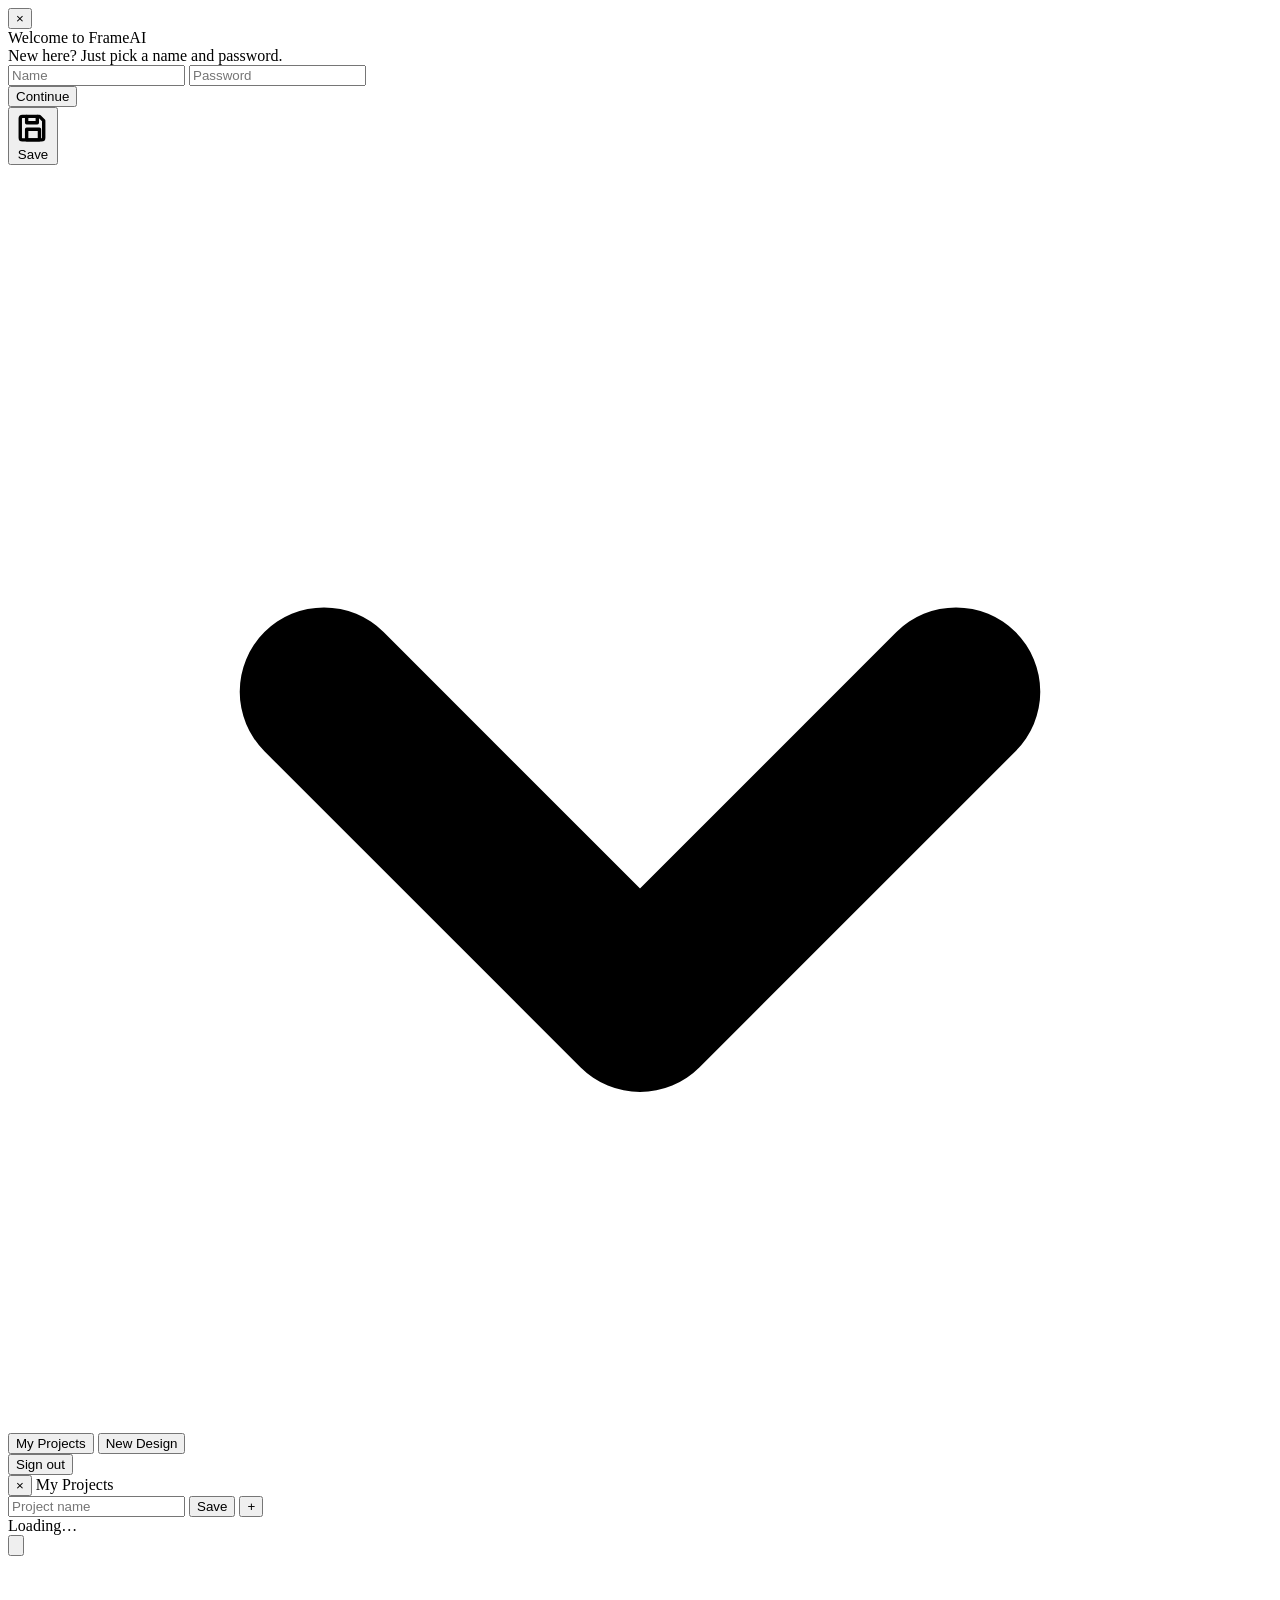
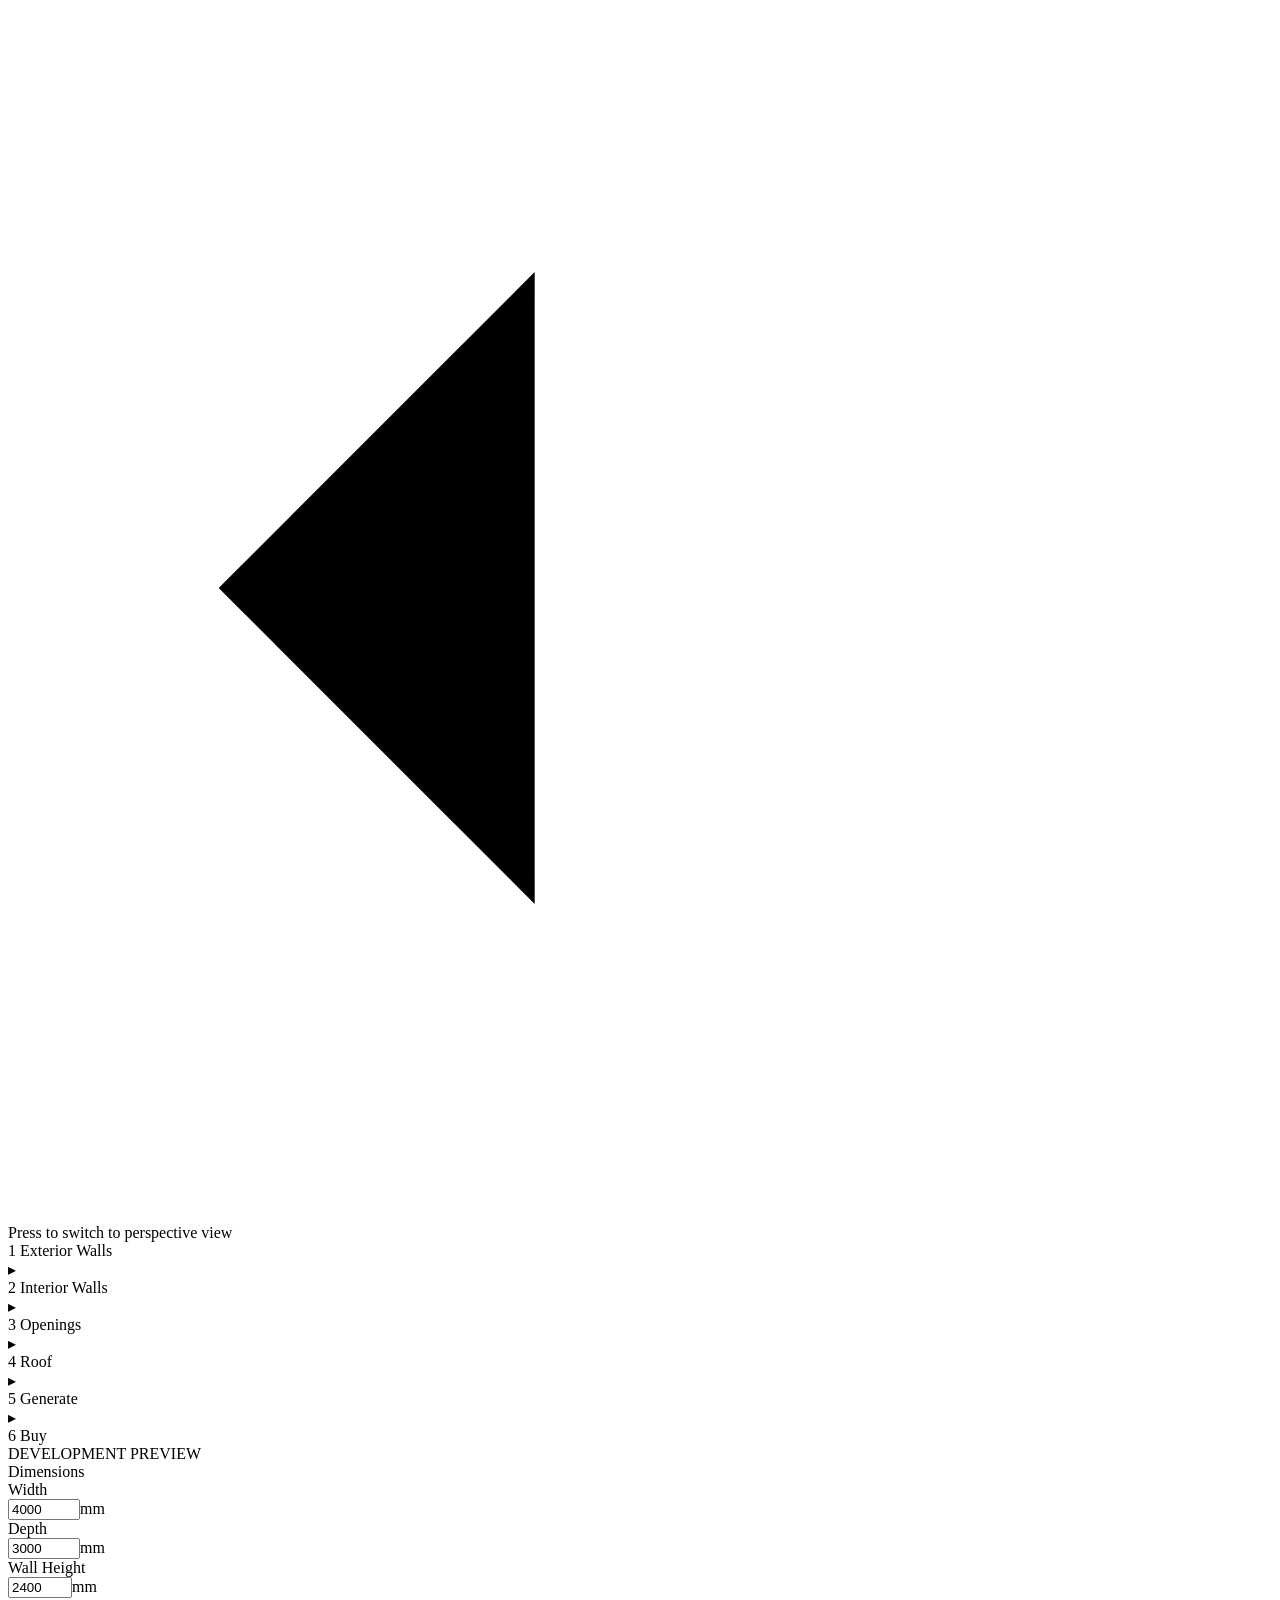
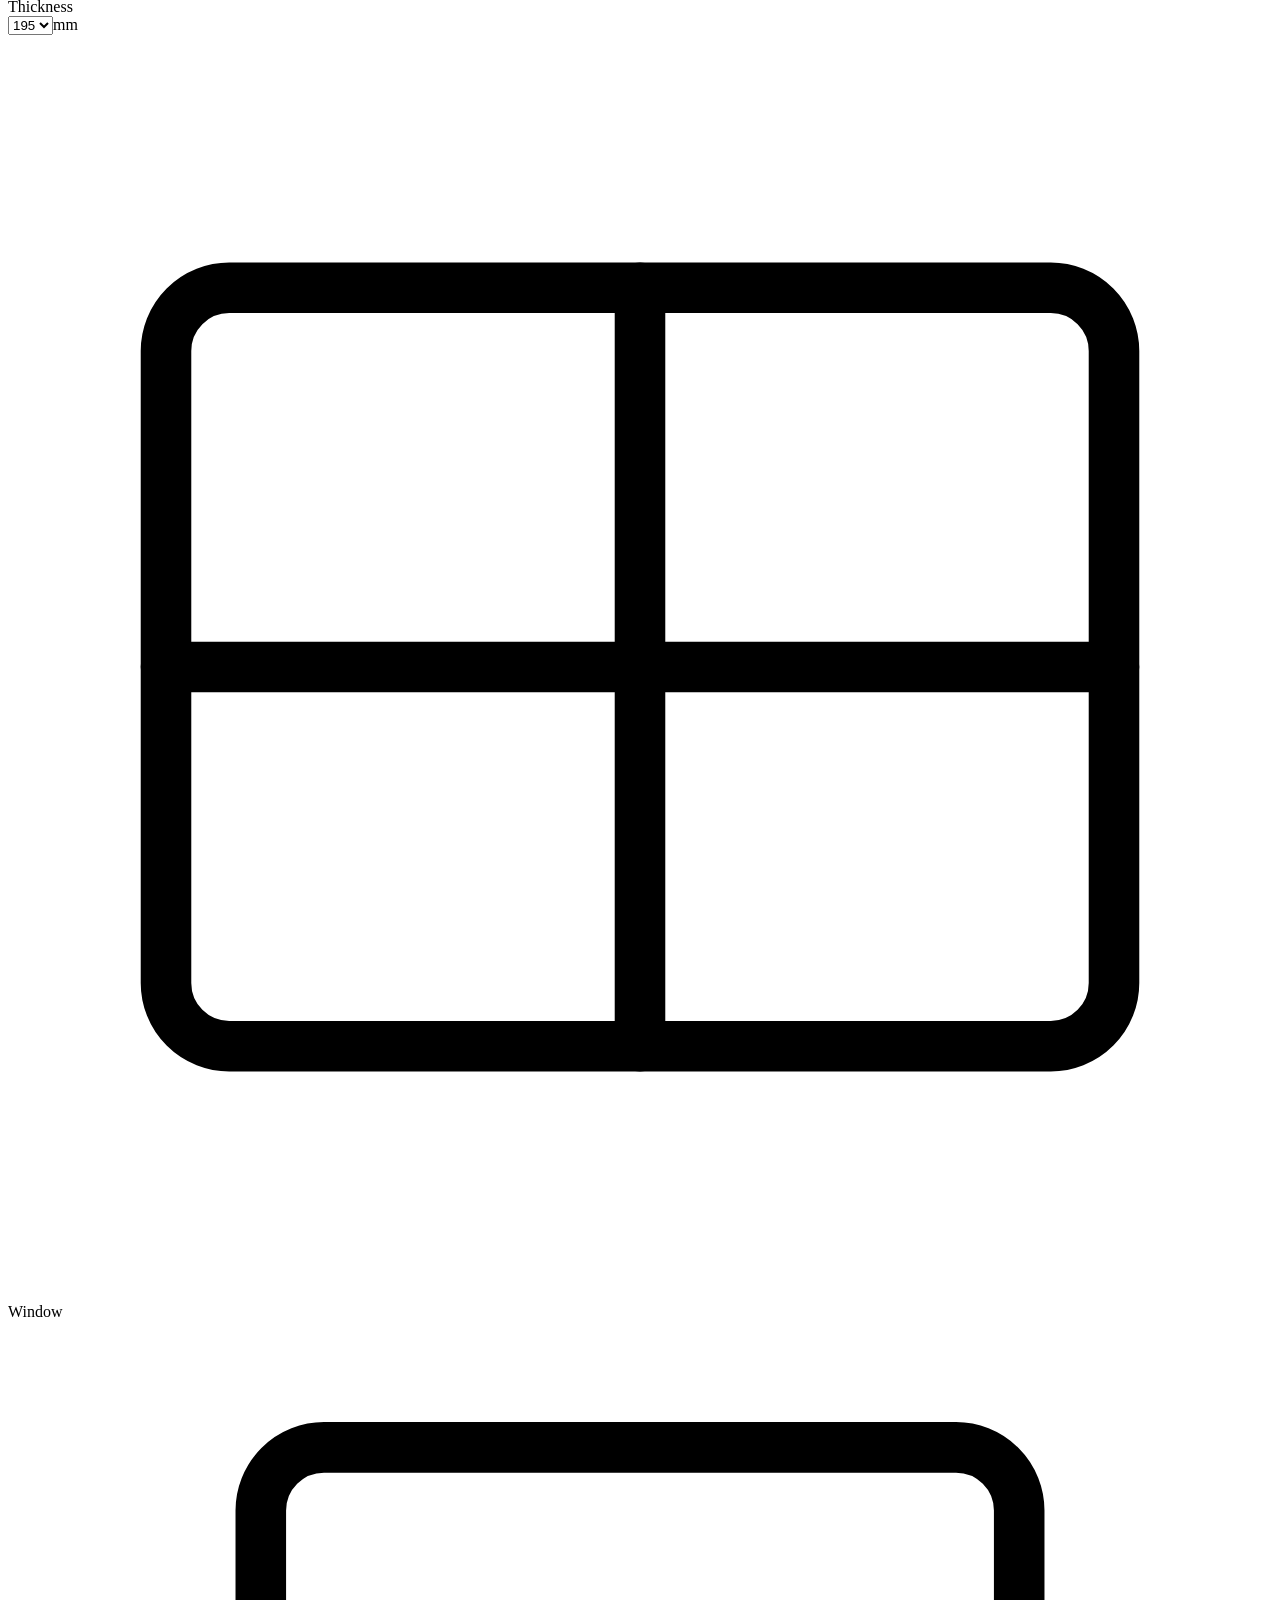
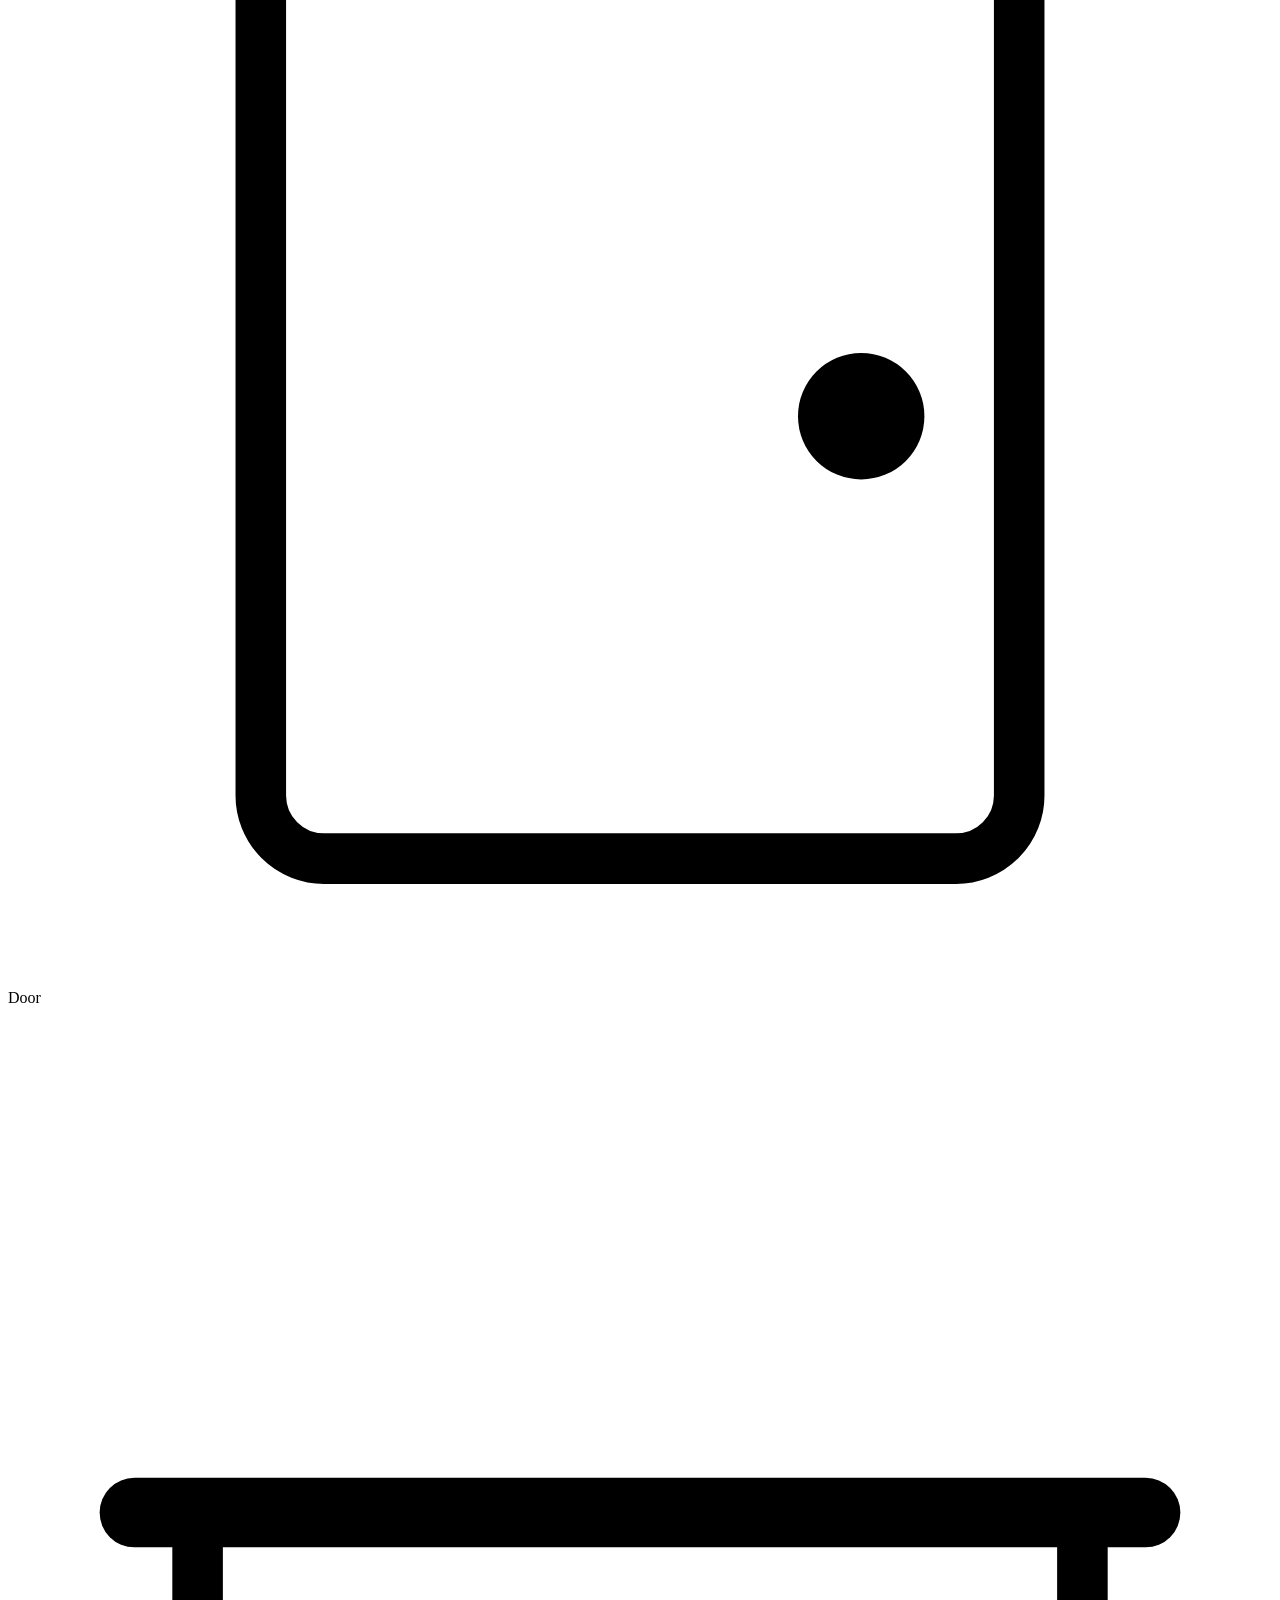
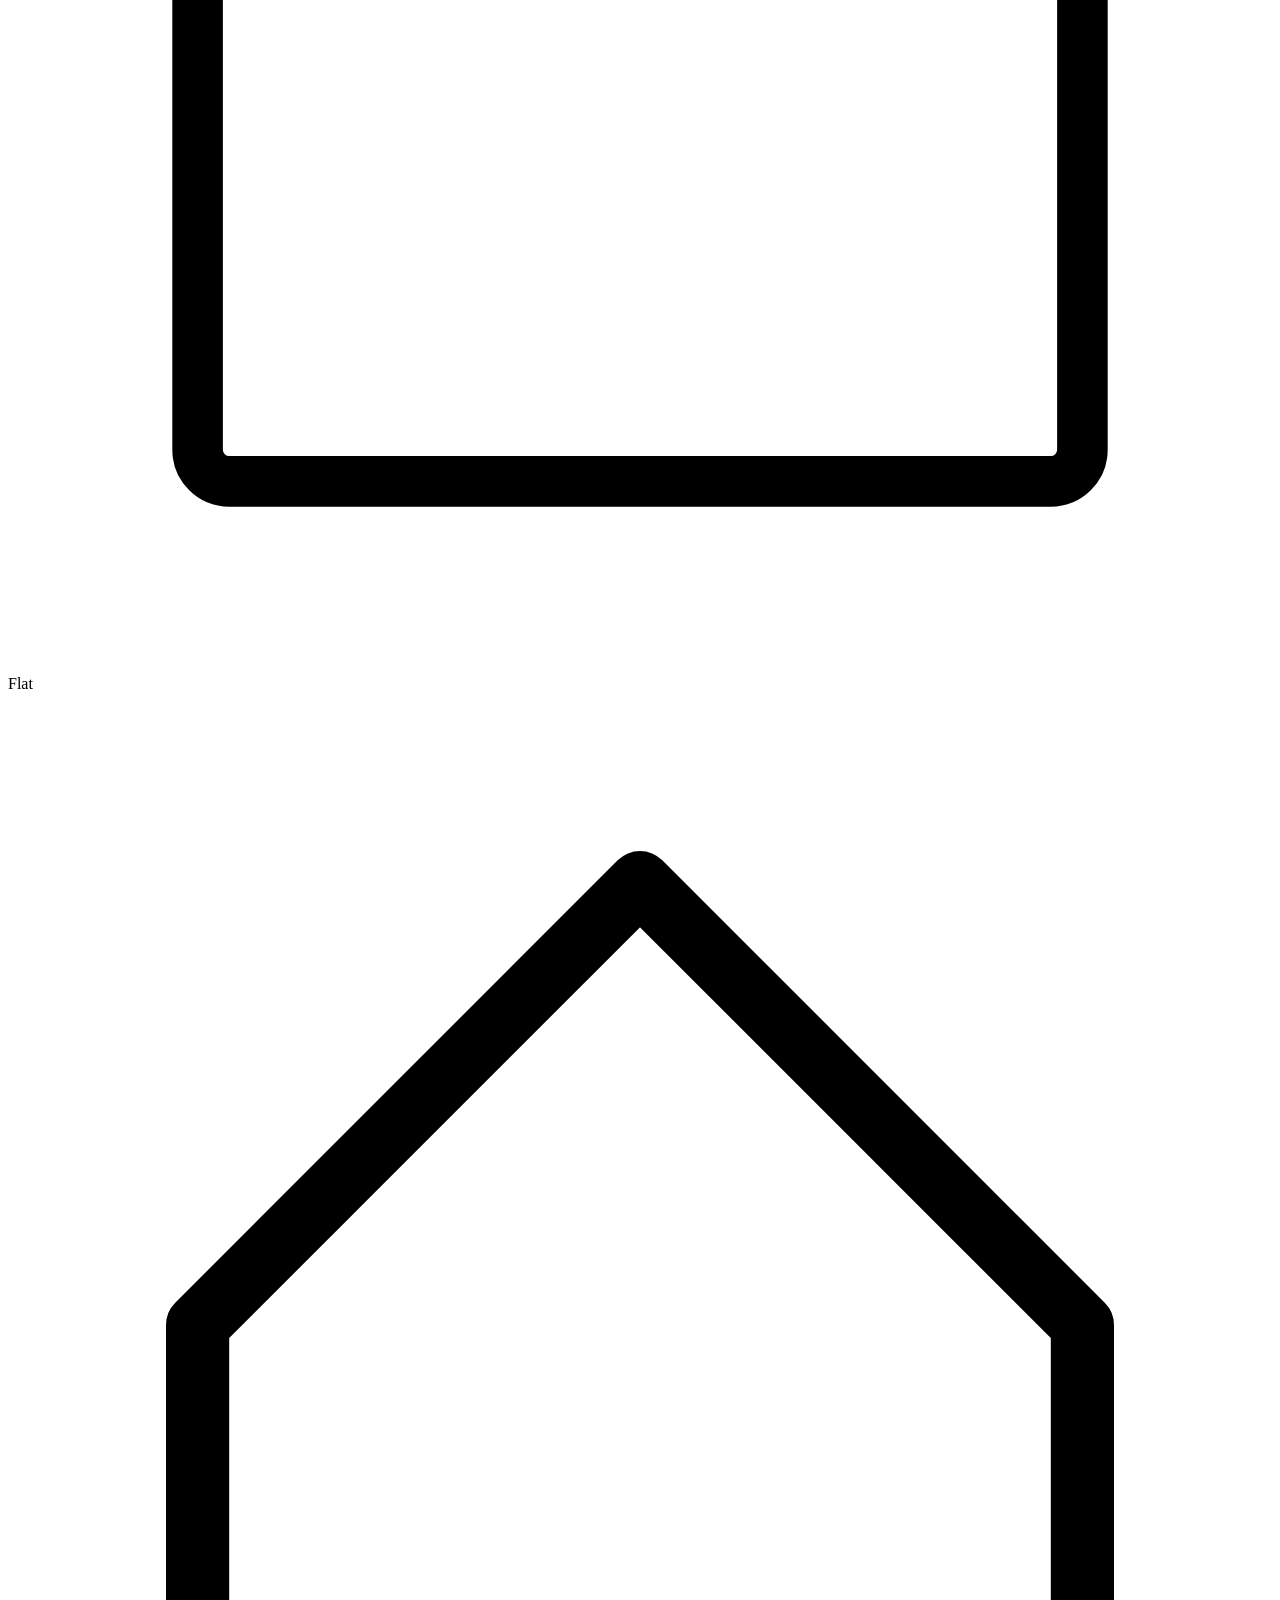
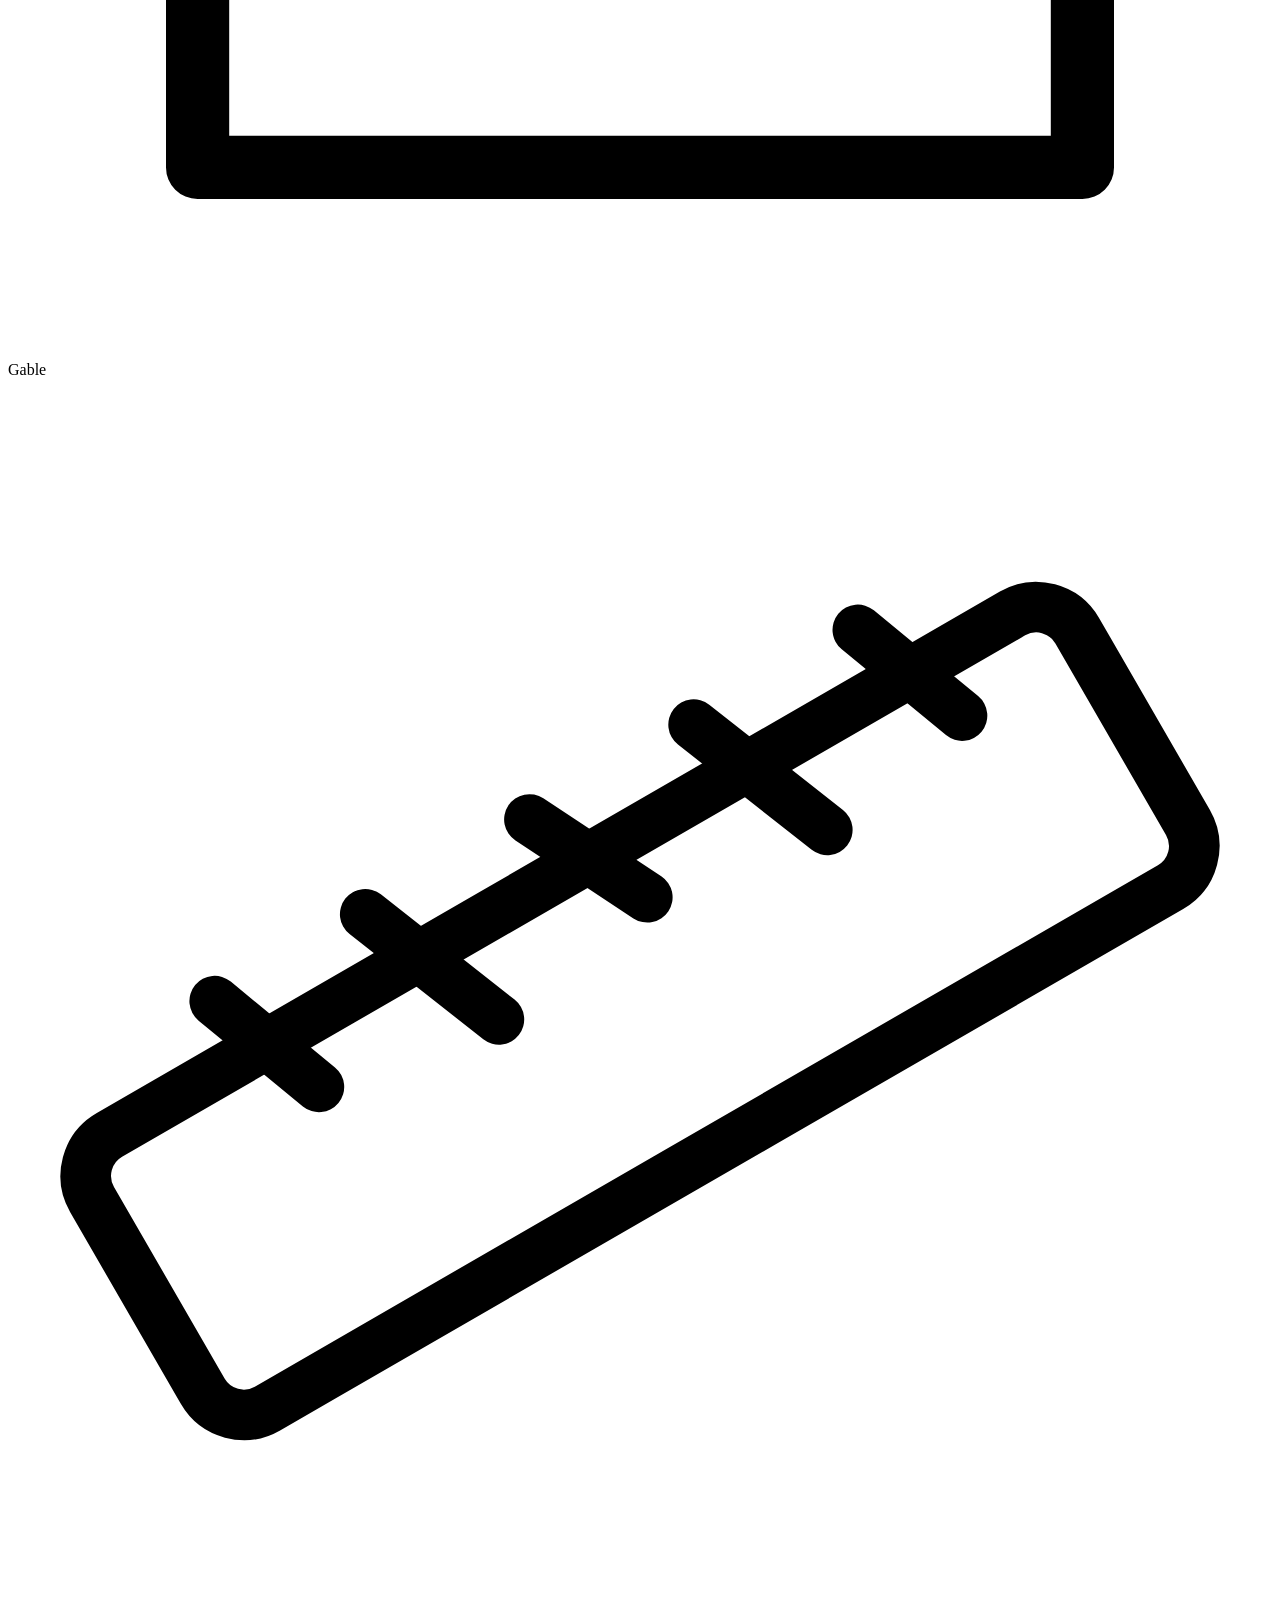
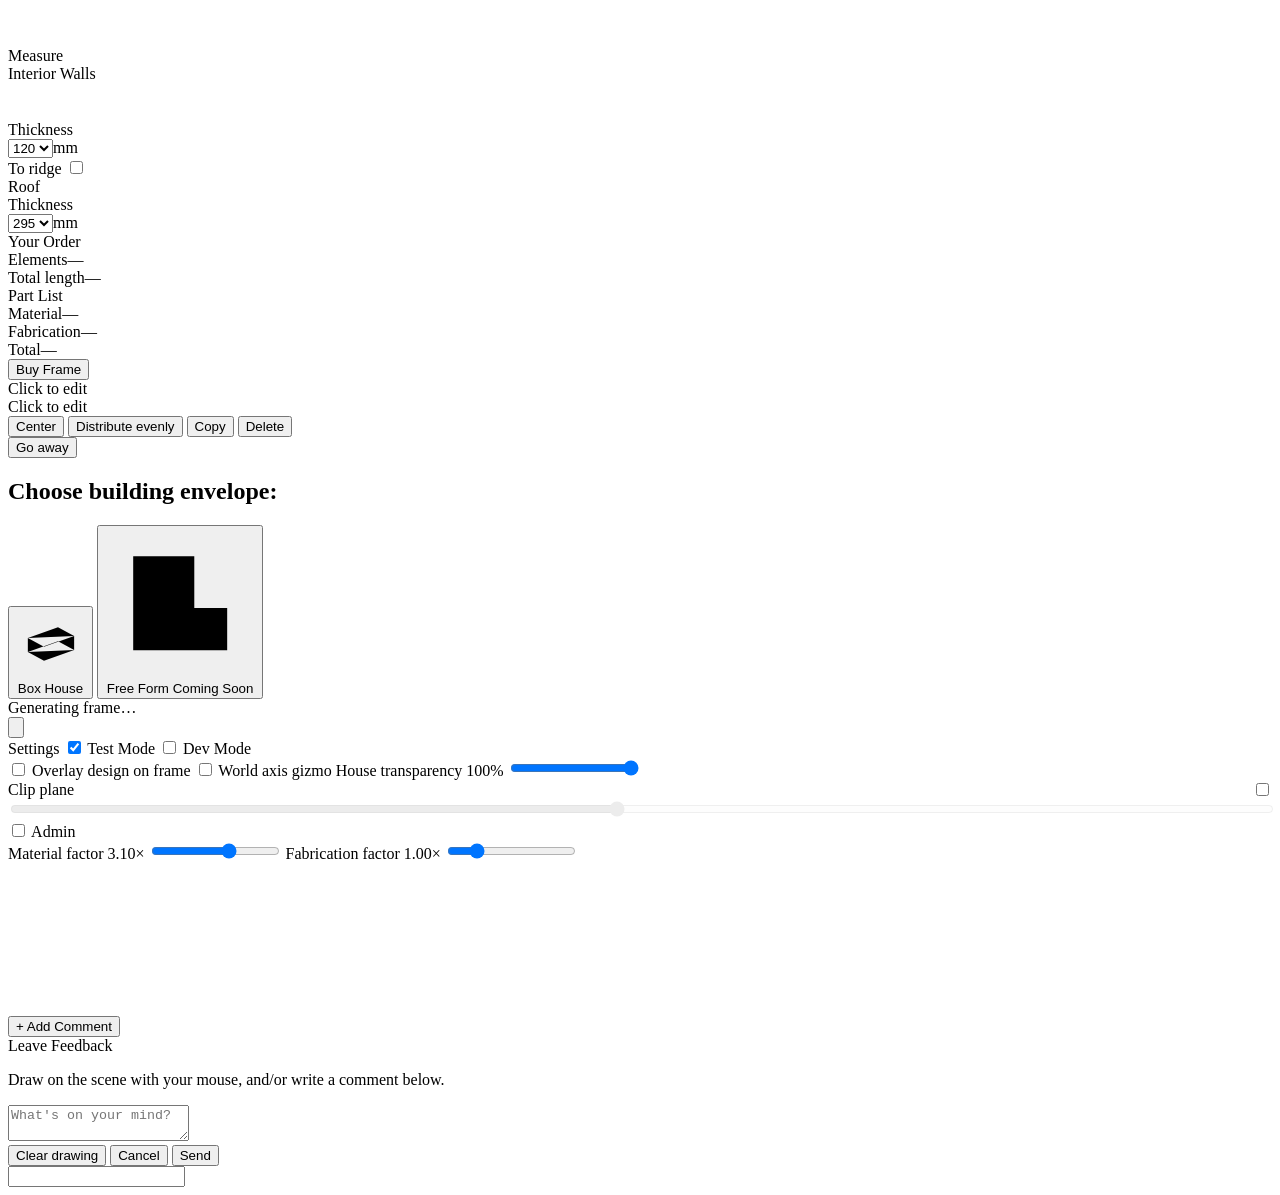
==== src/static/index.html @ 15b2e771 "spawn house" ====
<!DOCTYPE html>
<html lang="en">
<head>
<meta charset="UTF-8">
<meta name="viewport" content="width=device-width, initial-scale=1.0">
<title>FrameAI</title>
<script>if (location.port === "5001") document.title = "FrameAI_dev";</script>
<link rel="stylesheet" href="/static/app.css">
</head>
<body>

<!-- Login modal -->
<div class="login-veil" id="loginVeil">
  <div class="login-card glass">
    <button class="login-close" id="loginClose" title="Close (Esc)" aria-label="Close">×</button>
    <div class="login-title" id="loginTitle">Welcome to FrameAI</div>
    <div class="login-sub" id="loginSub">New here? Just pick a name and password.</div>
    <input type="text" id="loginName" placeholder="Name" autocomplete="username" maxlength="60">
    <input type="password" id="loginPw" placeholder="Password" autocomplete="current-password" maxlength="200">
    <div class="login-error" id="loginError"></div>
    <button id="loginBtn">Continue</button>
  </div>
</div>

<!-- Top-right cluster: Save button + user pill -->
<div class="topright">
  <button class="btn-save" id="btnSaveTop" title="Save design (Ctrl+S)">
    <svg viewBox="0 0 16 16" fill="none" stroke="currentColor" stroke-width="1.6" stroke-linecap="round" stroke-linejoin="round">
      <path d="M3 3h8l2 2v8a1 1 0 0 1-1 1H3a1 1 0 0 1-1-1V4a1 1 0 0 1 1-1z"/>
      <path d="M5 3v3h5V3"/>
      <rect x="5" y="9" width="6" height="5"/>
    </svg>
    <span id="btnSaveTopLabel">Save</span>
  </button>
  <div class="user-pill glass" id="userPill" title="Account">
    <span class="user-name" id="userName"></span>
    <span class="user-proj" id="userProj"></span>
    <svg viewBox="0 0 12 12" fill="none" stroke="currentColor" stroke-width="1.6" stroke-linecap="round" stroke-linejoin="round"><polyline points="3 5 6 8 9 5"/></svg>
  </div>
</div>

<div class="user-menu glass" id="userMenu">
  <button id="menuProjects">My Projects</button>
  <button id="menuNew">New Design</button>
  <div class="menu-divider"></div>
  <button id="menuSignOut">Sign out</button>
</div>

<!-- Projects panel -->
<div class="projects-panel glass" id="projectsPanel">
  <button class="projects-close" id="projectsClose" title="Close (Esc)" aria-label="Close">×</button>
  <span class="panel-title">My Projects</span>
  <div class="projects-save-row">
    <input type="text" id="projectName" placeholder="Project name" maxlength="120">
    <button id="btnSaveProject">Save</button>
    <button id="btnSaveAsProject" class="ghost" title="Save as a new project">+</button>
  </div>
  <div class="projects-divider"></div>
  <div class="projects-list" id="projectsList">
    <div class="projects-empty">Loading…</div>
  </div>
</div>

<!-- Top-view toggle -->
<button class="btn-icon glass" id="btnTopView" title="Top view">
  <svg viewBox="0 0 16 16" fill="none" stroke="currentColor" stroke-width="1.5" stroke-linecap="round">
    <circle cx="8" cy="8" r="5"/>
    <line x1="8" y1="1" x2="8" y2="4.5"/>
    <line x1="8" y1="11.5" x2="8" y2="15"/>
    <line x1="1" y1="8" x2="4.5" y2="8"/>
    <line x1="11.5" y1="8" x2="15" y2="8"/>
  </svg>
</button>

<!-- First-visit tip: click the compass to leave top view (shown once on step 2) -->
<div class="compass-tip hidden" id="compassTip">
  <svg viewBox="0 0 24 24" stroke-width="2.2" stroke-linecap="round" stroke-linejoin="round">
    <line x1="22" y1="12" x2="4" y2="12"/>
    <polyline points="10 6 4 12 10 18"/>
  </svg>
  <span>Press to switch to perspective view</span>
</div>

<!-- Top bar row -->
<div class="toprow" id="toprow">
  <button class="btn-icon glass" id="btnUndo" style="display:none" title="Undo (Ctrl+Z)">
    <svg viewBox="0 0 16 16" fill="none" stroke="currentColor" stroke-width="1.6" stroke-linecap="round" stroke-linejoin="round"><path d="M6 4 3 7l3 3"/><path d="M3 7h7a3 3 0 0 1 0 6H8"/></svg>
  </button>
  <button class="btn-icon glass" id="btnRedo" style="display:none" title="Redo (Ctrl+Shift+Z)">
    <svg viewBox="0 0 16 16" fill="none" stroke="currentColor" stroke-width="1.6" stroke-linecap="round" stroke-linejoin="round"><path d="M10 4l3 3-3 3"/><path d="M13 7H6a3 3 0 0 0 0 6h2"/></svg>
  </button>
  <div class="toolbar glass">
    <div class="steps">
      <div class="step active" id="step0"><span class="step-num">1</span> Exterior Walls</div>
      <span class="step-arrow">&#9656;</span>
      <div class="step" id="step1"><span class="step-num">2</span> Interior Walls</div>
      <span class="step-arrow">&#9656;</span>
      <div class="step" id="step2"><span class="step-num">3</span> Openings</div>
      <span class="step-arrow">&#9656;</span>
      <div class="step" id="step3"><span class="step-num">4</span> Roof</div>
      <span class="step-arrow">&#9656;</span>
      <div class="step" id="step4"><span class="step-num">5</span> Generate</div>
      <span class="step-arrow">&#9656;</span>
      <div class="step" id="step5"><span class="step-num">6</span> Buy</div>
    </div>
  </div>
  <button class="btn-next" id="btnNext" style="display:none">Openings →</button>
</div>

<!-- Development preview badge -->
<div class="dev-badge" id="devBadge" title="This is an early development preview. Features may change, break, or be incomplete.">
  DEVELOPMENT PREVIEW
</div>

<!-- Dimension panel -->
<div class="panel glass" id="panel">
  <span class="panel-title">Dimensions</span>
  <div class="f" id="rowW"><label data-tip="Outer width of the house footprint">Width</label>  <div class="fr"><input type="number" id="inW" value="4000" min="2000" max="30000" step="10"><span class="u">mm</span></div></div>
  <div class="f" id="rowD"><label data-tip="Outer depth (length) of the house footprint">Depth</label>  <div class="fr"><input type="number" id="inD" value="3000" min="2000" max="20000" step="10"><span class="u">mm</span></div></div>
  <div class="f"><label data-tip="Floor-to-top-of-wall height. The roof sits on top of this.">Wall Height</label>    <div class="fr"><input type="number" id="inH" value="2400" min="2000" max="5000" step="10"><span class="u">mm</span></div></div>
  <div class="f"><label data-tip="Cross-section width of the outer wall timber posts">Thickness</label> <div class="fr"><select id="inT"><option value="95">95</option><option value="120">120</option><option value="145">145</option><option value="195" selected>195</option><option value="245">245</option><option value="295">295</option></select><span class="u">mm</span></div></div>
</div>

<!-- Drag ghost that follows cursor -->
<div class="drag-ghost" id="dragGhost"></div>

<!-- Unified left sidebar — one panel, always visible, centered on the left edge.
     Step-specific buttons live in .leftbar-step (top, expands upward); always-on
     tools live in .leftbar-persist (bottom). Divider appears only when both
     sections are populated. -->
<div class="leftbar glass" id="leftBar">
  <div class="leftbar-step" id="leftBarStep">
    <!-- Step 2: openings (drag onto walls) -->
    <div class="tool-item" data-tool="window" data-step-for="2" data-tip="Drag onto a wall to place a window opening">
      <svg viewBox="0 0 40 40" fill="none" stroke="currentColor" stroke-width="1.6" stroke-linecap="round"><rect x="5" y="8" width="30" height="24" rx="2"/><line x1="20" y1="8" x2="20" y2="32"/><line x1="5" y1="20" x2="35" y2="20"/></svg>
      Window
    </div>
    <div class="tool-item" data-tool="door" data-step-for="2" data-tip="Drag onto a wall to place a door opening">
      <svg viewBox="0 0 40 40" fill="none" stroke="currentColor" stroke-width="1.6" stroke-linecap="round"><rect x="8" y="4" width="24" height="32" rx="2"/><circle cx="27" cy="22" r="2" fill="currentColor" stroke="none"/></svg>
      Door
    </div>
    <!-- Step 3: roof tiles -->
    <div class="roof-option" data-roof="flat" data-step-for="3" data-tip="Flat roof — horizontal top structure with no slope">
      <svg viewBox="0 0 40 40" fill="none" stroke="currentColor" stroke-width="1.6" stroke-linecap="round" stroke-linejoin="round"><rect x="6" y="16" width="28" height="18" rx="1"/><line x1="4" y1="16" x2="36" y2="16" stroke-width="2.2"/></svg>
      Flat
    </div>
    <div class="roof-option" data-roof="gable" data-step-for="3" data-tip="Gable roof — pitched with a central ridge beam running the length of the house">
      <svg viewBox="0 0 40 40" fill="none" stroke="currentColor" stroke-width="2" stroke-linecap="round" stroke-linejoin="round"><polygon points="6,34 6,20 20,6 34,20 34,34"/></svg>
      Gable
    </div>
  </div>
  <div class="leftbar-persist">
    <div class="tool-item" data-tool="measure" id="toolMeasure" title="Measure distance">
      <svg viewBox="0 0 40 40" fill="none" stroke="currentColor" stroke-width="1.6" stroke-linecap="round" stroke-linejoin="round">
        <rect x="2" y="15" width="36" height="10" rx="1.5" transform="rotate(-30 20 20)"/>
        <line x1="8.5"  y1="13" x2="10"   y2="17" transform="rotate(-30 20 20)"/>
        <line x1="14"   y1="13" x2="16"   y2="18" transform="rotate(-30 20 20)"/>
        <line x1="20"   y1="13" x2="22"   y2="17" transform="rotate(-30 20 20)"/>
        <line x1="26"   y1="13" x2="28"   y2="18" transform="rotate(-30 20 20)"/>
        <line x1="32"   y1="13" x2="33.5" y2="17" transform="rotate(-30 20 20)"/>
      </svg>
      Measure
    </div>
  </div>
</div>

<!-- Interior walls panel (right-side settings) -->
<div class="glass" id="iwPanel">
  <span class="panel-title">Interior Walls</span>
  <p style="font-size:12px; color:rgba(255,255,255,0.5); margin:0 0 8px">
    Click start point on a wall,<br>then click end point.
  </p>
  <div class="f"><label data-tip="Cross-section width of the interior wall timber posts">Thickness</label> <div class="fr"><select id="inTI"><option value="70">70</option><option value="95">95</option><option value="120" selected>120</option><option value="145">145</option><option value="195">195</option></select><span class="u">mm</span></div></div>
  <div class="f" style="gap:8px">
    <label style="flex:1" data-tip="Extends interior walls vertically up to the underside of the roof ridge. Gable roofs only.">To ridge</label>
    <input type="checkbox" id="inIwToRidge" class="ios-toggle">
  </div>
</div>

<!-- Roof settings panel (right — thickness) -->
<!-- Roof tile selector (flat/gable) moved into #leftBar above. -->

<div class="panel glass" id="roofPanel">
  <span class="panel-title">Roof</span>
  <div class="f"><label data-tip="Cross-section width of the roof timber rafters">Thickness</label> <div class="fr"><select id="inTR"><option value="195">195</option><option value="245">245</option><option value="295" selected>295</option></select><span class="u">mm</span></div></div>
  <div class="f" id="roofIwToRidgeRow" style="gap:8px; display:none">
    <label style="flex:1" data-tip="Extends all interior walls up through the roof space to the ridge beam. Useful for open-plan lofts or rooms under the roof.">Interior walls to ridge</label>
    <input type="checkbox" id="inIwToRidgeRoof" class="ios-toggle">
  </div>
</div>

<!-- Frame info panel (shown after generation) -->
<div class="info-panel glass" id="infoPanel">
  <span class="panel-title">Your Order</span>

  <div class="info-section">
    <div class="info-row"><span class="info-label">Elements</span><span class="info-value" id="infoMembers">—</span></div>
    <div class="info-row"><span class="info-label">Total length</span><span class="info-value" id="infoTotalLength">—</span></div>
  </div>

  <div class="info-divider"></div>

  <span class="panel-title">Part List</span>
  <div class="info-section" id="infoCutList"></div>

  <div class="info-divider"></div>

  <div class="info-section">
    <div class="info-row"><span class="info-label">Material</span><span class="info-value" id="infoCostTimber">—</span></div>
    <div class="info-row"><span class="info-label">Fabrication</span><span class="info-value" id="infoCostFab">—</span></div>
    <div class="info-price-row"><span class="info-label">Total</span><span class="info-value" id="infoPriceTotal">—</span></div>
  </div>

  <button class="btn-buy" id="btnBuy">Buy Frame</button>
</div>

<!-- Free-form wall inspector (shown when a wall is selected in step 0 free mode) -->
<div class="panel glass" id="ffInspector" style="display:none">
  <span class="panel-title">Wall</span>
  <div class="f"><label>Length</label><div class="fr"><span class="u" id="ffLengthVal" style="font-size:14px;color:#fff">—</span></div></div>
  <button class="btn-delete" id="btnDeleteFF">Delete Wall</button>
</div>

<!-- Interior wall delete-only floating button (shown when an interior wall is selected in step 1) -->
<button class="btn-delete btn-delete-float" id="btnDeleteIW" style="display:none">Delete</button>

<!-- Free-form wall hover hint -->
<div class="ff-hover-hint" id="ffHoverHint">Click to edit</div>

<!-- Interior wall hover hint -->
<div class="ff-hover-hint" id="iwHoverHint">Click to edit</div>

<!-- Opening inspector (legacy — kept empty so existing open/close calls remain harmless) -->
<div class="panel glass" id="openingInspector"></div>
<!-- Opening actions panel — appears when 1+ openings are selected in step 2.
     Delete lives here too so all per-selection actions sit in one row. -->
<div id="distributePanel">
  <button class="btn-distribute" id="btnCenterOpenings">Center</button>
  <button class="btn-distribute" id="btnDistributeOpenings">Distribute evenly</button>
  <button class="btn-distribute" id="btnCopyOpening">Copy</button>
  <button class="btn-distribute" id="btnDeleteOpening">Delete</button>
</div>
<!-- Scale worker dismiss pill (appears when the scale figure is clicked) -->
<div id="scaleWorkerSpeech"></div>
<div id="scaleWorkerPill">
  <button class="btn-distribute" id="btnDismissScaleWorker">Go away</button>
</div>
<!-- Hidden shims so existing input listeners keep binding without error -->
<input type="hidden" id="oInspW"><input type="hidden" id="oInspH"><input type="hidden" id="oInspSill">
<span id="inspectorTitle" style="display:none"></span><span id="oInspSillRow" style="display:none"></span>

<!-- House type picker (shown at start) -->
<div class="house-picker" id="housePicker">
  <h2 class="house-picker-heading">Choose building envelope:</h2>
  <div class="house-picker-tiles">
    <button type="button" class="house-tile" id="tileBox">
      <svg viewBox="0 0 64 64">
        <path d="M11,40 L39,30 L54,38 L54,25 L26,35 L11,27 Z M39,30 L39,17 M11,27 L39,17 L54,25"/>
        <path stroke-dasharray="2 2" d="M11,40 L26,48 L54,38 M26,48 L26,35"/>
      </svg>
      <span class="label">Box House</span>
    </button>
    <button type="button" class="house-tile locked" id="tileFree" title="Free Form is not yet available in this preview">
      <svg viewBox="0 0 64 64">
        <!-- L-shaped footprint polyline -->
        <path d="M12 12 L38 12 L38 34 L52 34 L52 52 L12 52 Z"/>
      </svg>
      <span class="label">Free Form</span>
      <span class="coming-soon-stamp">Coming Soon</span>
    </button>
  </div>
</div>

<!-- Hint bar -->
<div class="hint" id="hint" style="display:none">Click to place your house</div>
<div class="example-link" id="exampleLink" style="display:none">or <a href="#" id="loadExample">load example</a></div>

<div class="loading-overlay" id="loadingOverlay">
  <div class="spinner"></div>
  <div class="loading-text">Generating frame…</div>
</div>

<!-- Settings -->
<button class="btn-icon glass dev-btn" id="btnDev" title="Settings">
  <svg viewBox="0 0 16 16" fill="none" stroke="currentColor" stroke-width="1.4" stroke-linecap="round" stroke-linejoin="round"><path d="M6 1.3l-.5 2.1A5.5 5.5 0 0 0 3.7 4.6l-2-.7L.5 6l1.6 1.4a5.6 5.6 0 0 0 0 1.2L.5 10l1.2 2 2-.7a5.5 5.5 0 0 0 1.8 1l.5 2.1h2.4l.5-2a5.5 5.5 0 0 0 1.8-1.1l2 .7L14 10l-1.6-1.4a5.6 5.6 0 0 0 0-1.2L14 6l-1.2-2-2 .7a5.5 5.5 0 0 0-1.8-1L8.4 1.4z"/><circle cx="7.2" cy="8" r="2"/></svg>
</button>
<div class="dev-panel glass" id="devPanel">
  <span class="panel-title">Settings</span>
  <label class="dev-opt" data-tip="Shows a real-time cost estimate and frame preview as you design"><input type="checkbox" id="testModeCb" checked> Test Mode</label>
  <label class="dev-opt" data-tip="Unlocks advanced tools: free-form walls, transparency, and axis gizmo"><input type="checkbox" id="devModeCb"> Dev Mode</label>
  <div class="dev-options" id="devOptions">
    <label class="dev-opt" data-tip="Renders the house shell semi-transparent over the generated timber frame so you can see how they align"><input type="checkbox" id="devOverlayCb"> Overlay design on frame</label>
    <label class="dev-opt" data-tip="Shows a 3D compass in the corner indicating the X, Y, and Z axes"><input type="checkbox" id="devAxisCb"> World axis gizmo</label>
    <label class="dev-opt" style="flex-direction:column; align-items:stretch; gap:4px;">
      <span data-tip="Fades the house shell so you can see inside or inspect the timber frame underneath">House transparency <span id="devOpacityVal">100%</span></span>
      <input type="range" id="devOpacity" min="0" max="100" value="100" step="1">
    </label>
    <label class="dev-opt" style="flex-direction:column; align-items:stretch; gap:4px;">
      <span style="display:flex;align-items:center;justify-content:space-between;">
        <span data-tip="Cuts the view horizontally — drag slider to set the cut height">Clip plane <span id="devClipVal" style="color:rgba(255,255,255,0.4)">off</span></span>
        <input type="checkbox" id="devClipCb" style="accent-color:#F9BC06;margin-left:8px">
      </span>
      <input type="range" id="devClipSlider" min="0" max="5000" value="2400" step="10" disabled style="opacity:0.35;accent-color:#F9BC06;width:100%">
    </label>
  </div>
  <label class="dev-opt"><input type="checkbox" id="adminModeCb"> Admin</label>
  <div class="dev-options" id="adminOptions">
    <label class="dev-opt" style="flex-direction:column; align-items:stretch; gap:4px;">
      <span>Material factor <span id="materialFactorVal">3.10×</span></span>
      <input type="range" id="materialFactor" min="0.00" max="5.00" value="3.10" step="0.05">
    </label>
    <label class="dev-opt" style="flex-direction:column; align-items:stretch; gap:4px;">
      <span>Fabrication factor <span id="fabFactorVal">1.00×</span></span>
      <input type="range" id="fabFactor" min="0.00" max="5.00" value="1.00" step="0.05">
    </label>
    <div class="dev-opt" style="flex-direction:column; align-items:stretch; gap:4px;">
      <span style="color: rgba(255,255,255,0.55); font-size: 11px; letter-spacing: 0.04em; text-transform: uppercase;">
        Indkøbspriser (DKK/m)
      </span>
      <div id="adminPriceTable" style="display:flex; flex-direction:column; gap:0;"></div>
    </div>
  </div>
</div>

<!-- Test-mode: comment/annotate -->
<button class="btn-add-comment" id="btnAddComment" title="Leave feedback">+ Add Comment</button>
<canvas id="annotateCanvas"></canvas>
<div class="comment-panel glass" id="commentPanel">
  <span class="panel-title">Leave Feedback</span>
  <p class="comment-hint">Draw on the scene with your mouse, and/or write a comment below.</p>
  <textarea id="commentText" placeholder="What's on your mind?"></textarea>
  <div class="comment-actions">
    <button class="btn-secondary" id="btnClearDraw">Clear drawing</button>
    <button class="btn-secondary" id="btnCancelComment">Cancel</button>
    <button class="btn-primary" id="btnSendComment">Send</button>
  </div>
</div>
<div class="comment-toast" id="commentToast"></div>

<!-- Cursor tooltip -->
<div class="tip" id="tip"></div>

<!-- Inline dimension editor -->
<input type="number" class="dim-edit" id="dimEdit" step="0.01" min="0.5">

<!-- Viewport -->
<div id="viewport"></div>

<!-- World-axis gizmo (dev mode only). Each axis's screen direction is
     recomputed every frame from the camera's view matrix. -->
<svg id="axisGizmo" width="90" height="90" viewBox="-45 -45 90 90"
     style="position:fixed; left:20px; bottom:80px; z-index:20; display:none;
            pointer-events:none; user-select:none;">
  <line id="axisLineX" x1="0" y1="0" x2="35" y2="0" stroke="#ff4a4a" stroke-width="2" stroke-linecap="round"/>
  <line id="axisLineY" x1="0" y1="0" x2="0" y2="-35" stroke="#4aff4a" stroke-width="2" stroke-linecap="round"/>
  <line id="axisLineZ" x1="0" y1="0" x2="0" y2="0" stroke="#4a8cff" stroke-width="2" stroke-linecap="round"/>
  <circle cx="0" cy="0" r="2" fill="#ffffff"/>
  <text id="axisLabelX" x="37" y="4" fill="#ff4a4a" font-size="11" font-weight="700" font-family="system-ui, sans-serif">X</text>
  <text id="axisLabelY" x="3" y="-37" fill="#4aff4a" font-size="11" font-weight="700" font-family="system-ui, sans-serif">Y</text>
  <text id="axisLabelZ" x="3" y="4" fill="#4a8cff" font-size="11" font-weight="700" font-family="system-ui, sans-serif">Z</text>
</svg>

<script type="importmap">
{
  "imports": {
    "three": "https://cdn.jsdelivr.net/npm/three@0.170.0/build/three.module.js",
    "three/addons/": "https://cdn.jsdelivr.net/npm/three@0.170.0/examples/jsm/"
  }
}
</script>
<script type="module" src="/static/app.js"></script>

<!-- ── Tooltip div ── -->
<div id="ui-tooltip"></div>
</body>
</html>
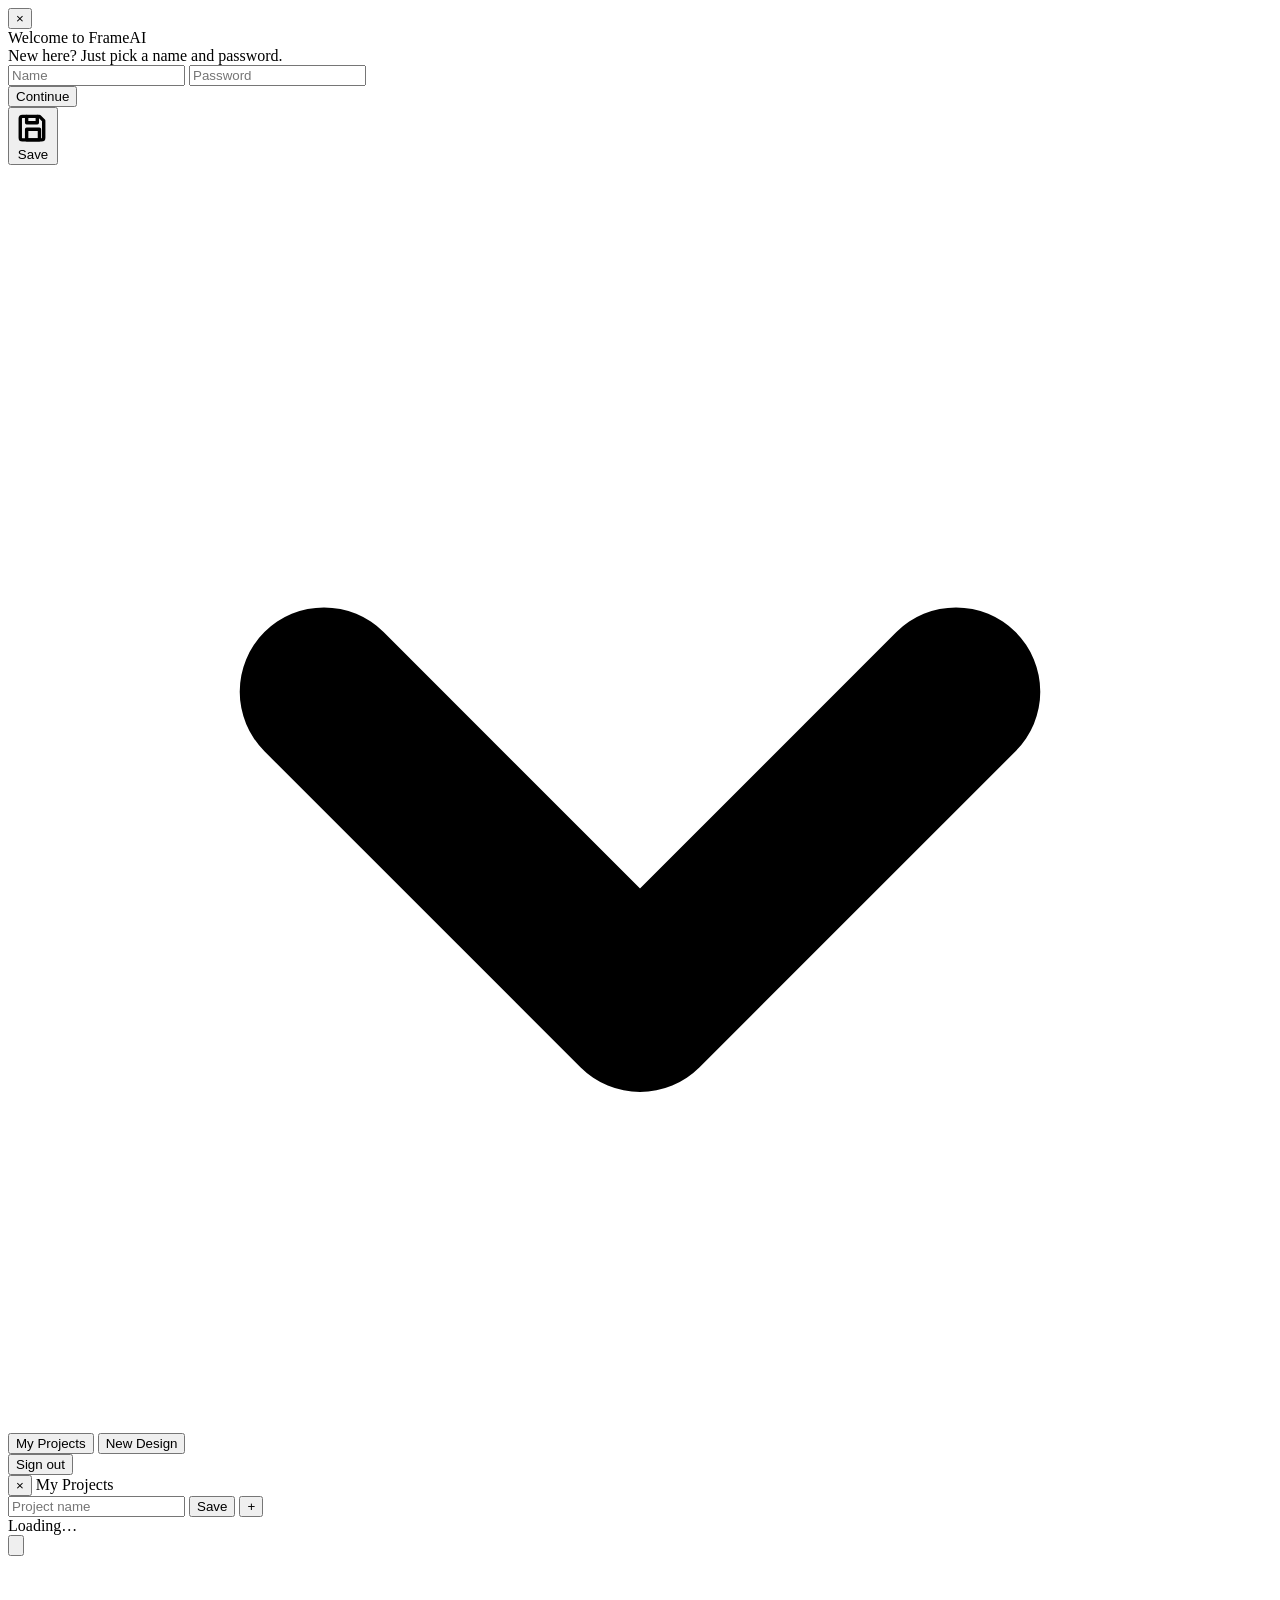
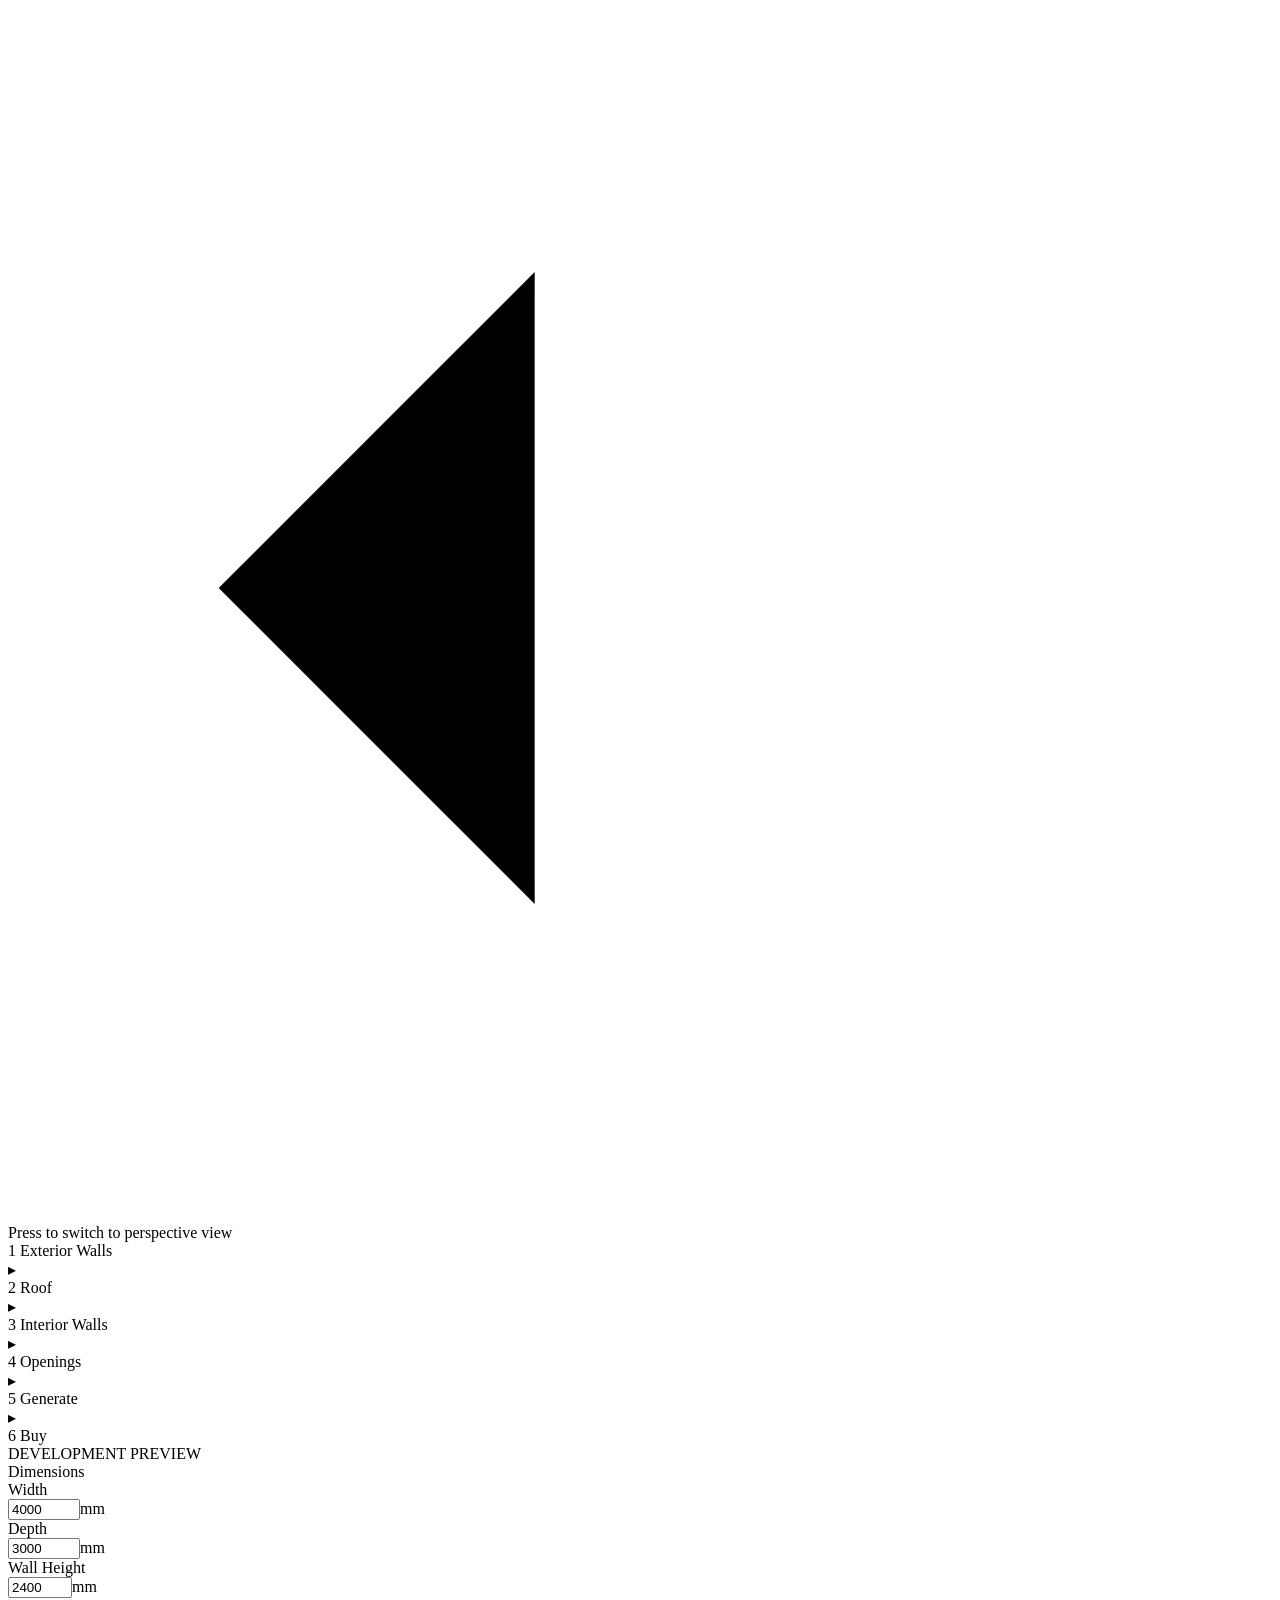
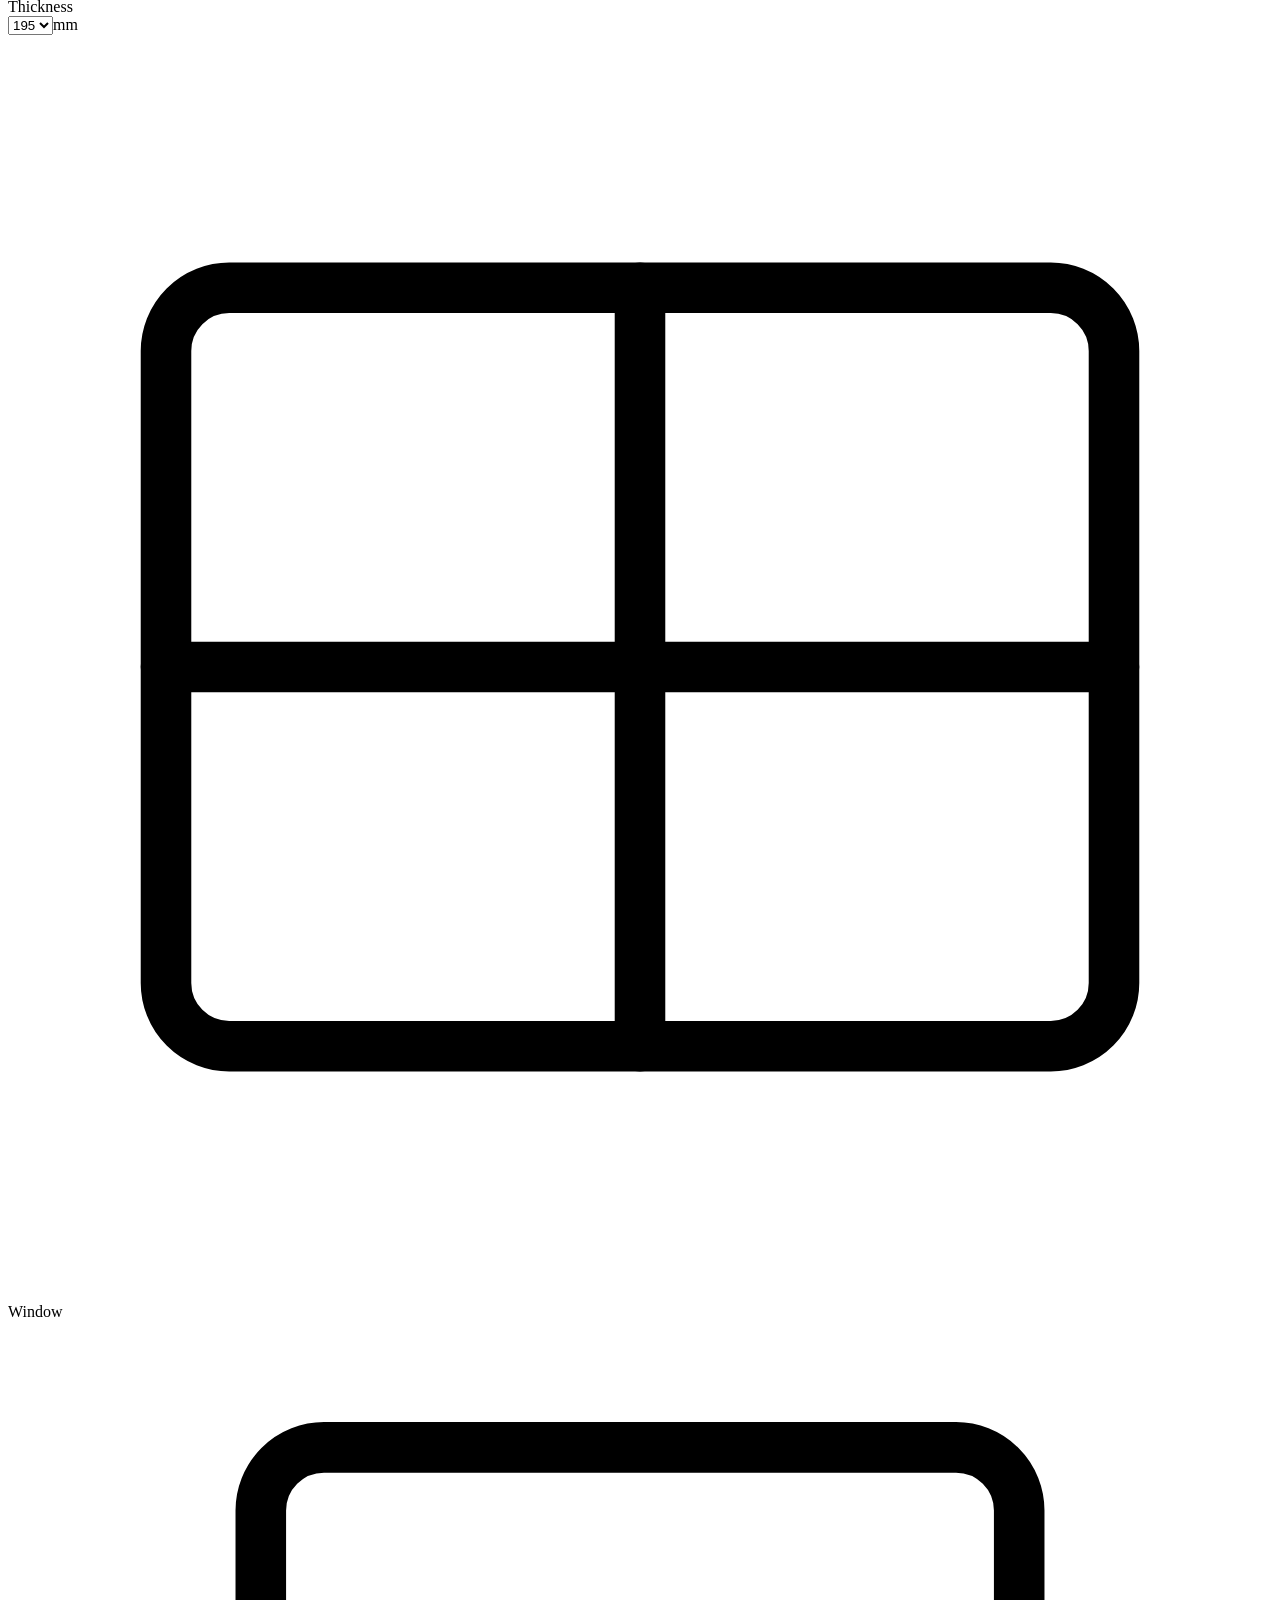
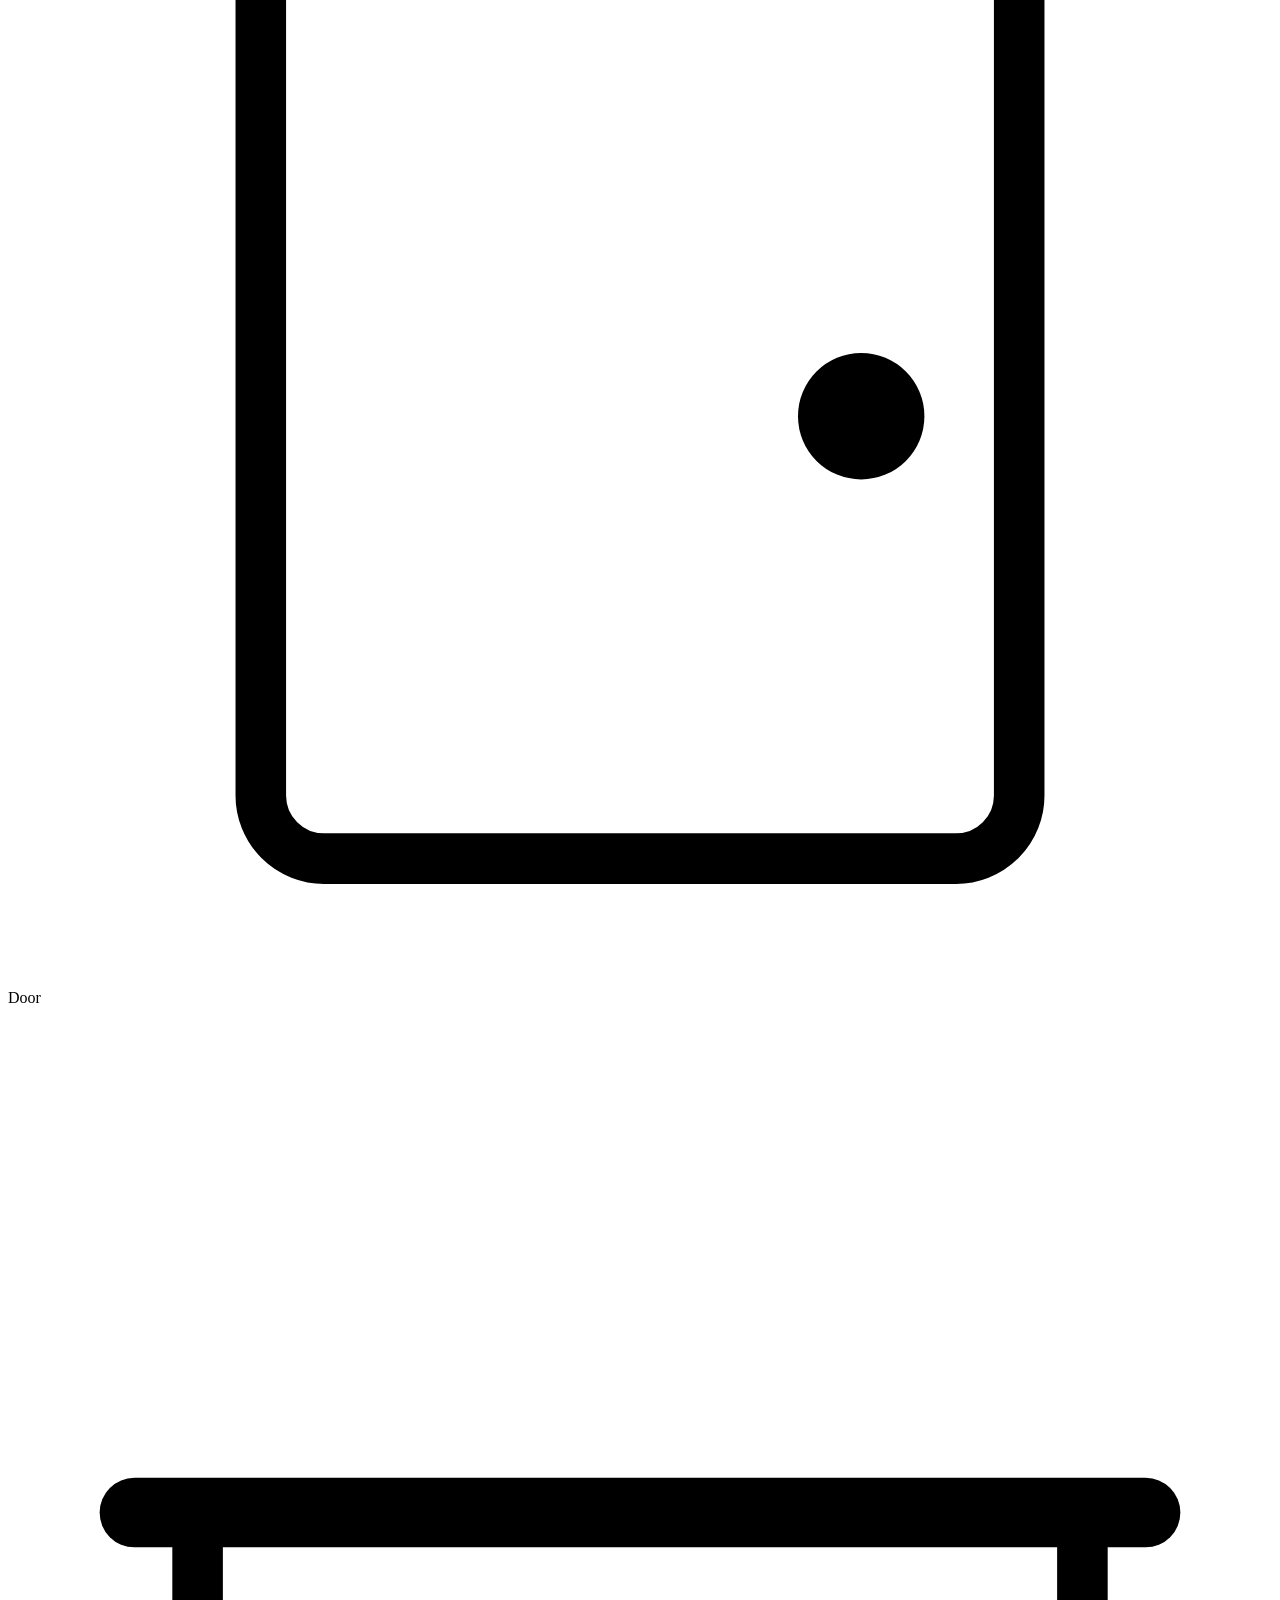
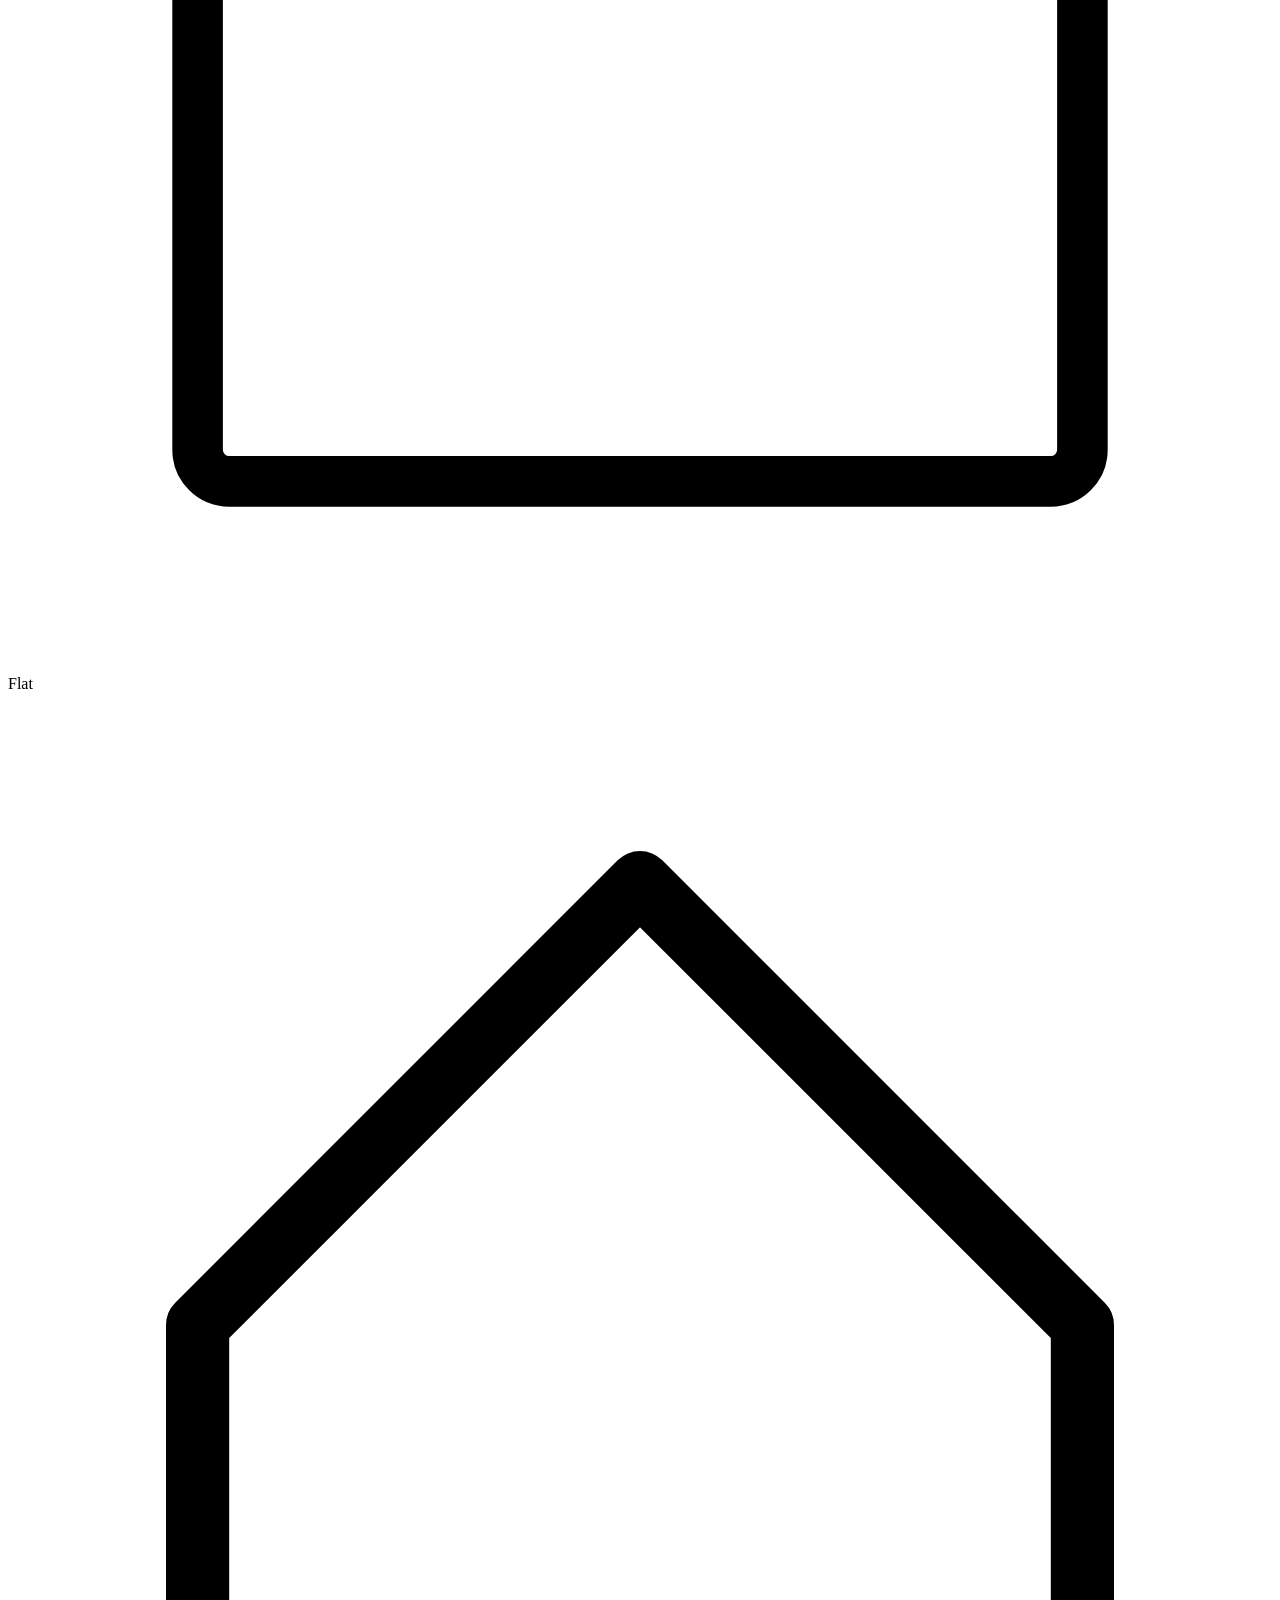
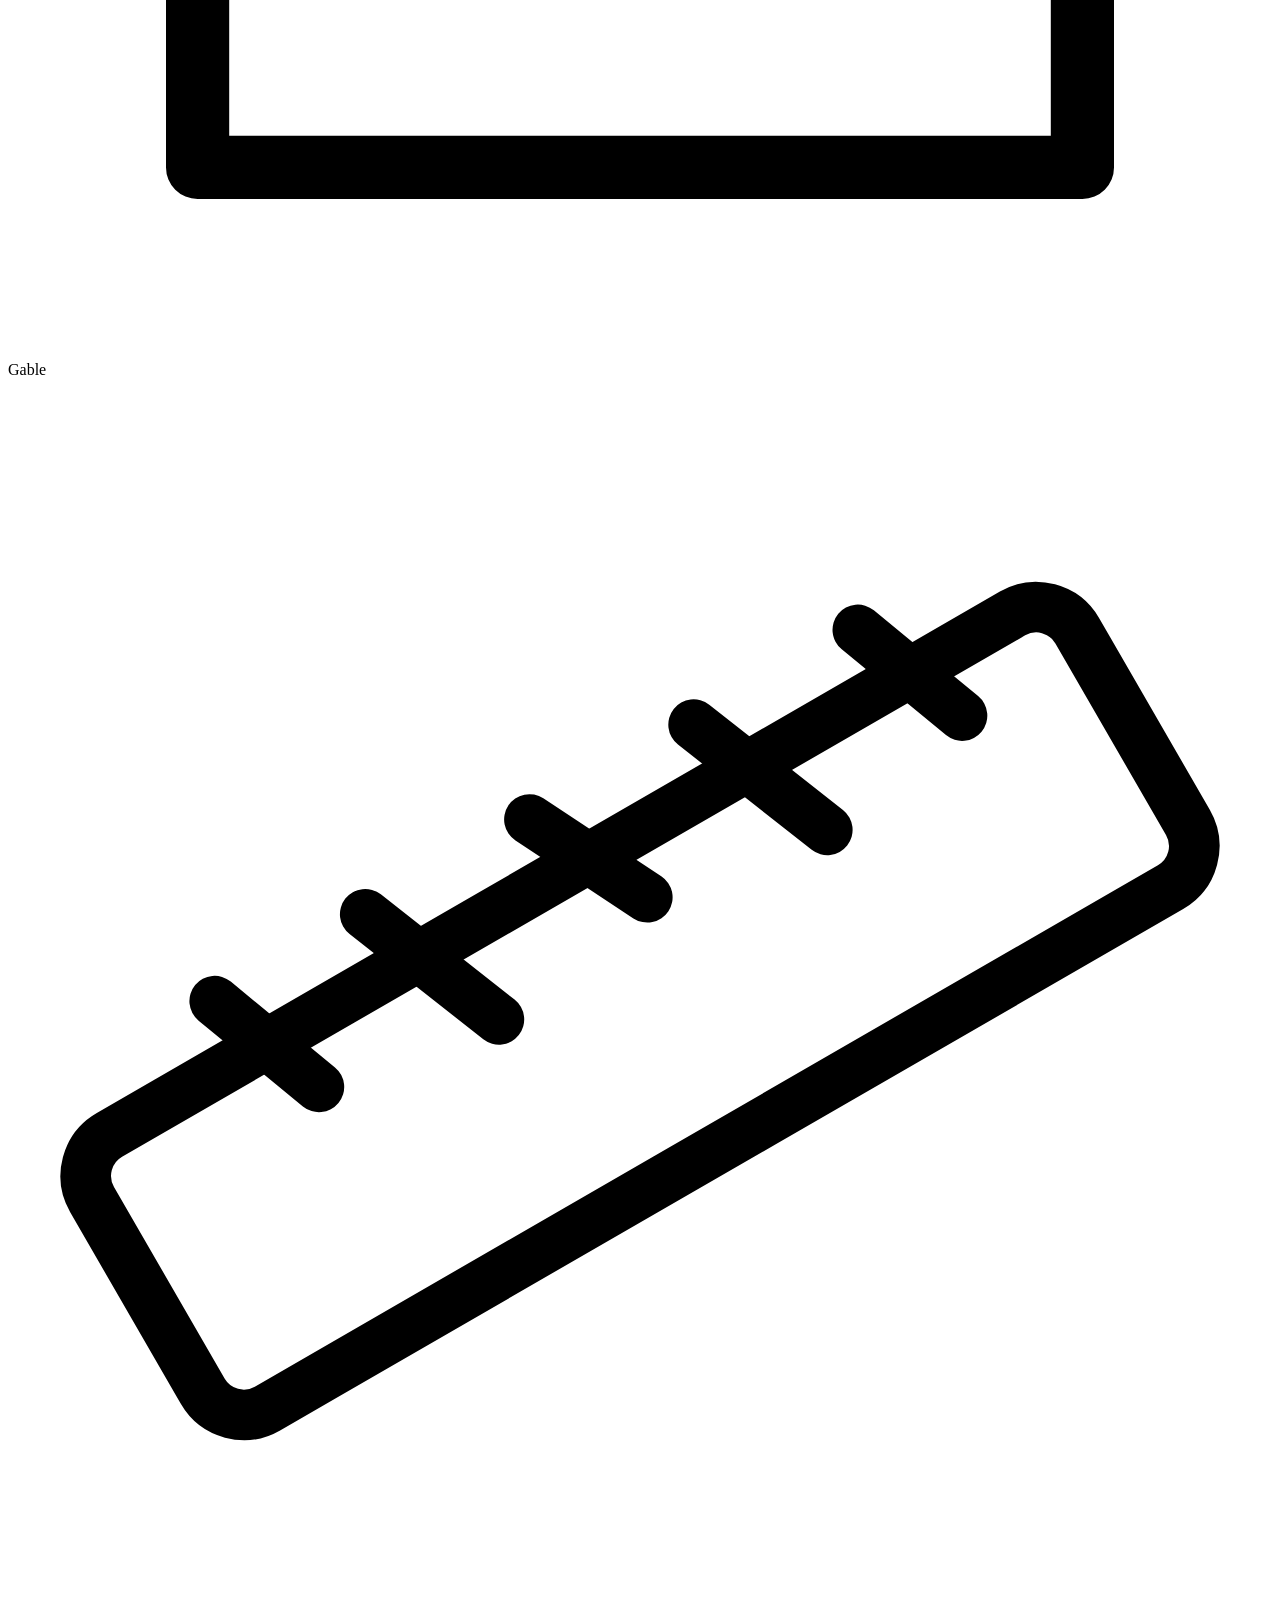
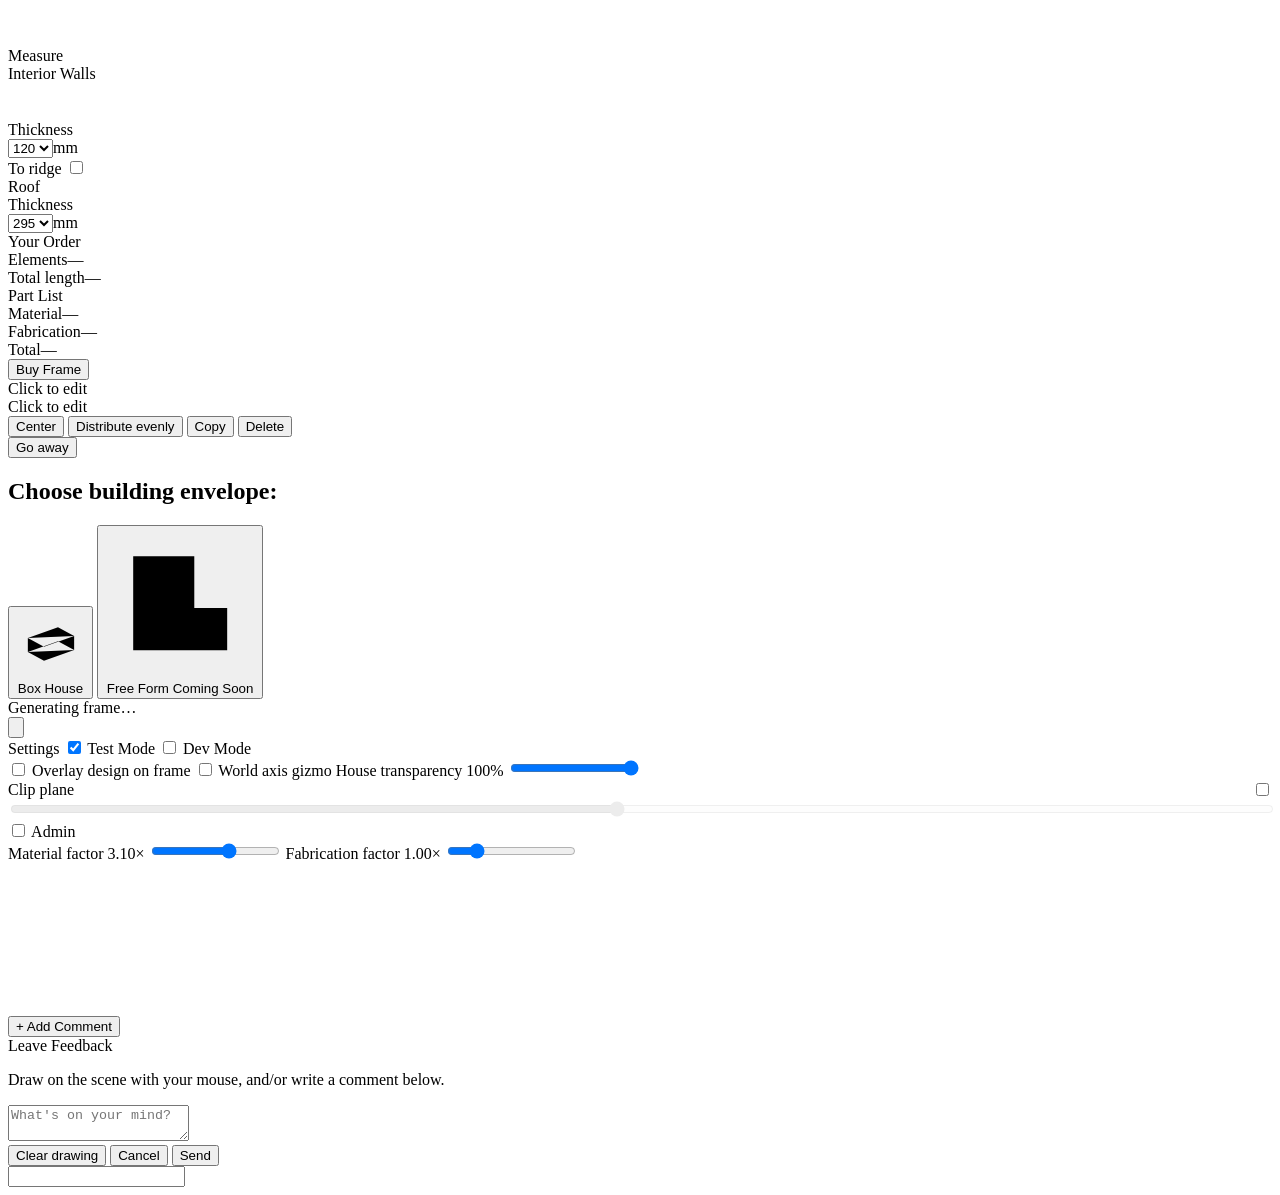
==== commit 426d4b46: "reorder steps so roof is step 2" ====
--- a/src/static/index.html
+++ b/src/static/index.html
@@ -93,11 +93,11 @@
     <div class="steps">
       <div class="step active" id="step0"><span class="step-num">1</span> Exterior Walls</div>
       <span class="step-arrow">&#9656;</span>
-      <div class="step" id="step1"><span class="step-num">2</span> Interior Walls</div>
-      <span class="step-arrow">&#9656;</span>
-      <div class="step" id="step2"><span class="step-num">3</span> Openings</div>
-      <span class="step-arrow">&#9656;</span>
-      <div class="step" id="step3"><span class="step-num">4</span> Roof</div>
+      <div class="step" id="step1"><span class="step-num">2</span> Roof</div>
+      <span class="step-arrow">&#9656;</span>
+      <div class="step" id="step2"><span class="step-num">3</span> Interior Walls</div>
+      <span class="step-arrow">&#9656;</span>
+      <div class="step" id="step3"><span class="step-num">4</span> Openings</div>
       <span class="step-arrow">&#9656;</span>
       <div class="step" id="step4"><span class="step-num">5</span> Generate</div>
       <span class="step-arrow">&#9656;</span>
@@ -131,20 +131,20 @@
 <div class="leftbar glass" id="leftBar">
   <div class="leftbar-step" id="leftBarStep">
     <!-- Step 2: openings (drag onto walls) -->
-    <div class="tool-item" data-tool="window" data-step-for="2" data-tip="Drag onto a wall to place a window opening">
+    <div class="tool-item" data-tool="window" data-step-for="3" data-tip="Drag onto a wall to place a window opening">
       <svg viewBox="0 0 40 40" fill="none" stroke="currentColor" stroke-width="1.6" stroke-linecap="round"><rect x="5" y="8" width="30" height="24" rx="2"/><line x1="20" y1="8" x2="20" y2="32"/><line x1="5" y1="20" x2="35" y2="20"/></svg>
       Window
     </div>
-    <div class="tool-item" data-tool="door" data-step-for="2" data-tip="Drag onto a wall to place a door opening">
+    <div class="tool-item" data-tool="door" data-step-for="3" data-tip="Drag onto a wall to place a door opening">
       <svg viewBox="0 0 40 40" fill="none" stroke="currentColor" stroke-width="1.6" stroke-linecap="round"><rect x="8" y="4" width="24" height="32" rx="2"/><circle cx="27" cy="22" r="2" fill="currentColor" stroke="none"/></svg>
       Door
     </div>
     <!-- Step 3: roof tiles -->
-    <div class="roof-option" data-roof="flat" data-step-for="3" data-tip="Flat roof — horizontal top structure with no slope">
+    <div class="roof-option" data-roof="flat" data-step-for="1" data-tip="Flat roof — horizontal top structure with no slope">
       <svg viewBox="0 0 40 40" fill="none" stroke="currentColor" stroke-width="1.6" stroke-linecap="round" stroke-linejoin="round"><rect x="6" y="16" width="28" height="18" rx="1"/><line x1="4" y1="16" x2="36" y2="16" stroke-width="2.2"/></svg>
       Flat
     </div>
-    <div class="roof-option" data-roof="gable" data-step-for="3" data-tip="Gable roof — pitched with a central ridge beam running the length of the house">
+    <div class="roof-option" data-roof="gable" data-step-for="1" data-tip="Gable roof — pitched with a central ridge beam running the length of the house">
       <svg viewBox="0 0 40 40" fill="none" stroke="currentColor" stroke-width="2" stroke-linecap="round" stroke-linejoin="round"><polygon points="6,34 6,20 20,6 34,20 34,34"/></svg>
       Gable
     </div>
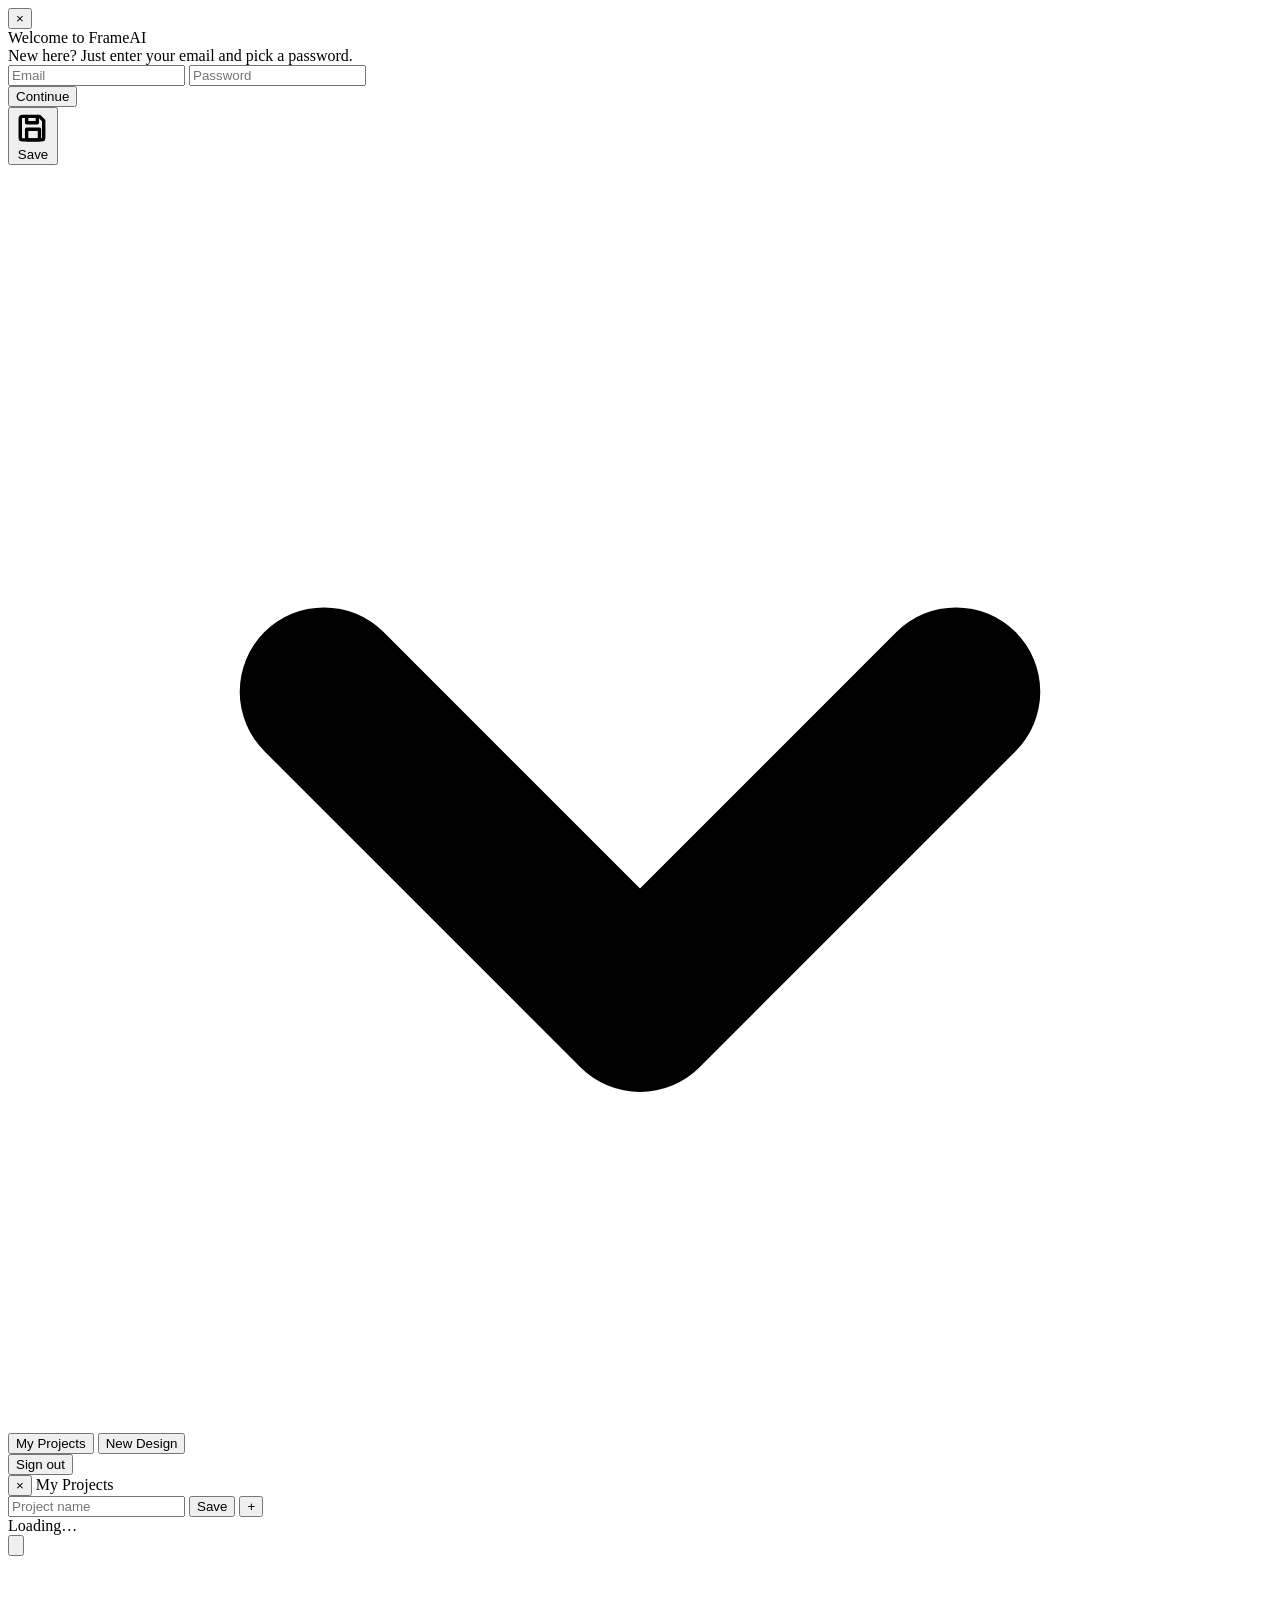
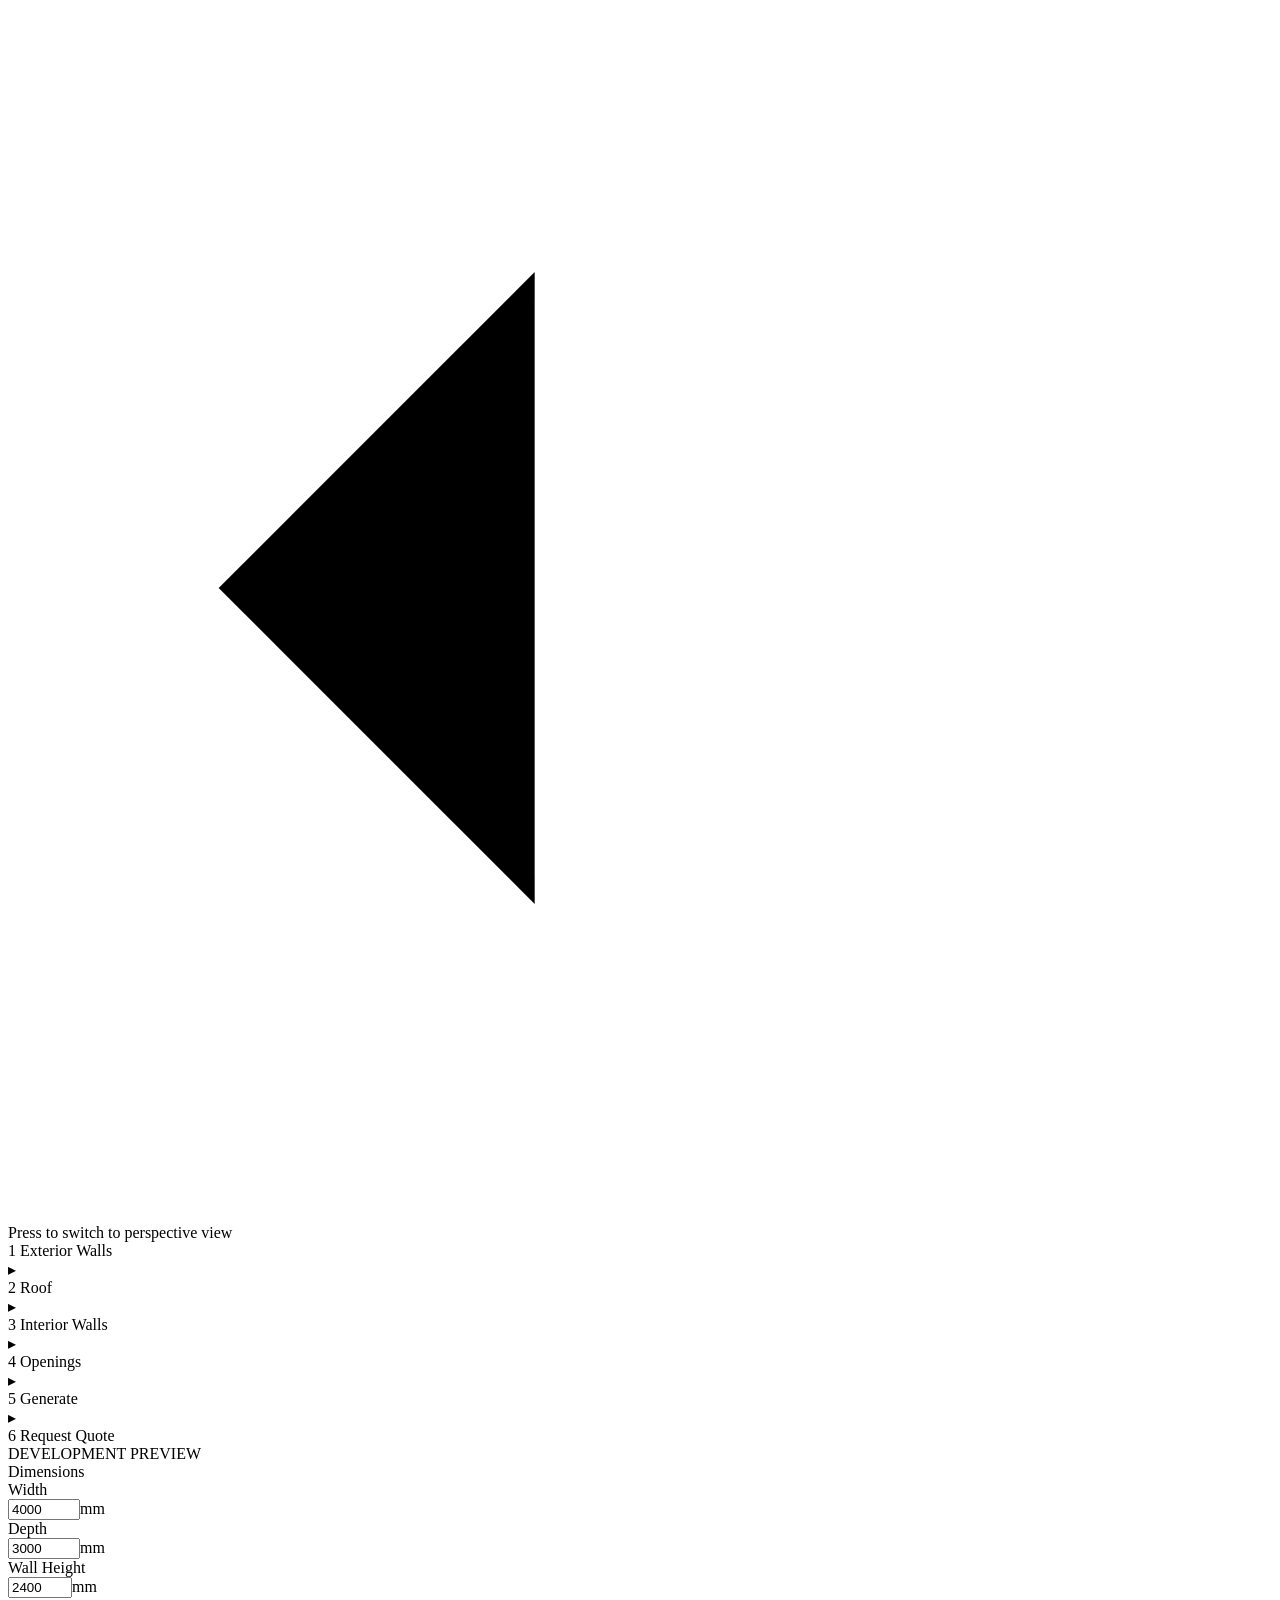
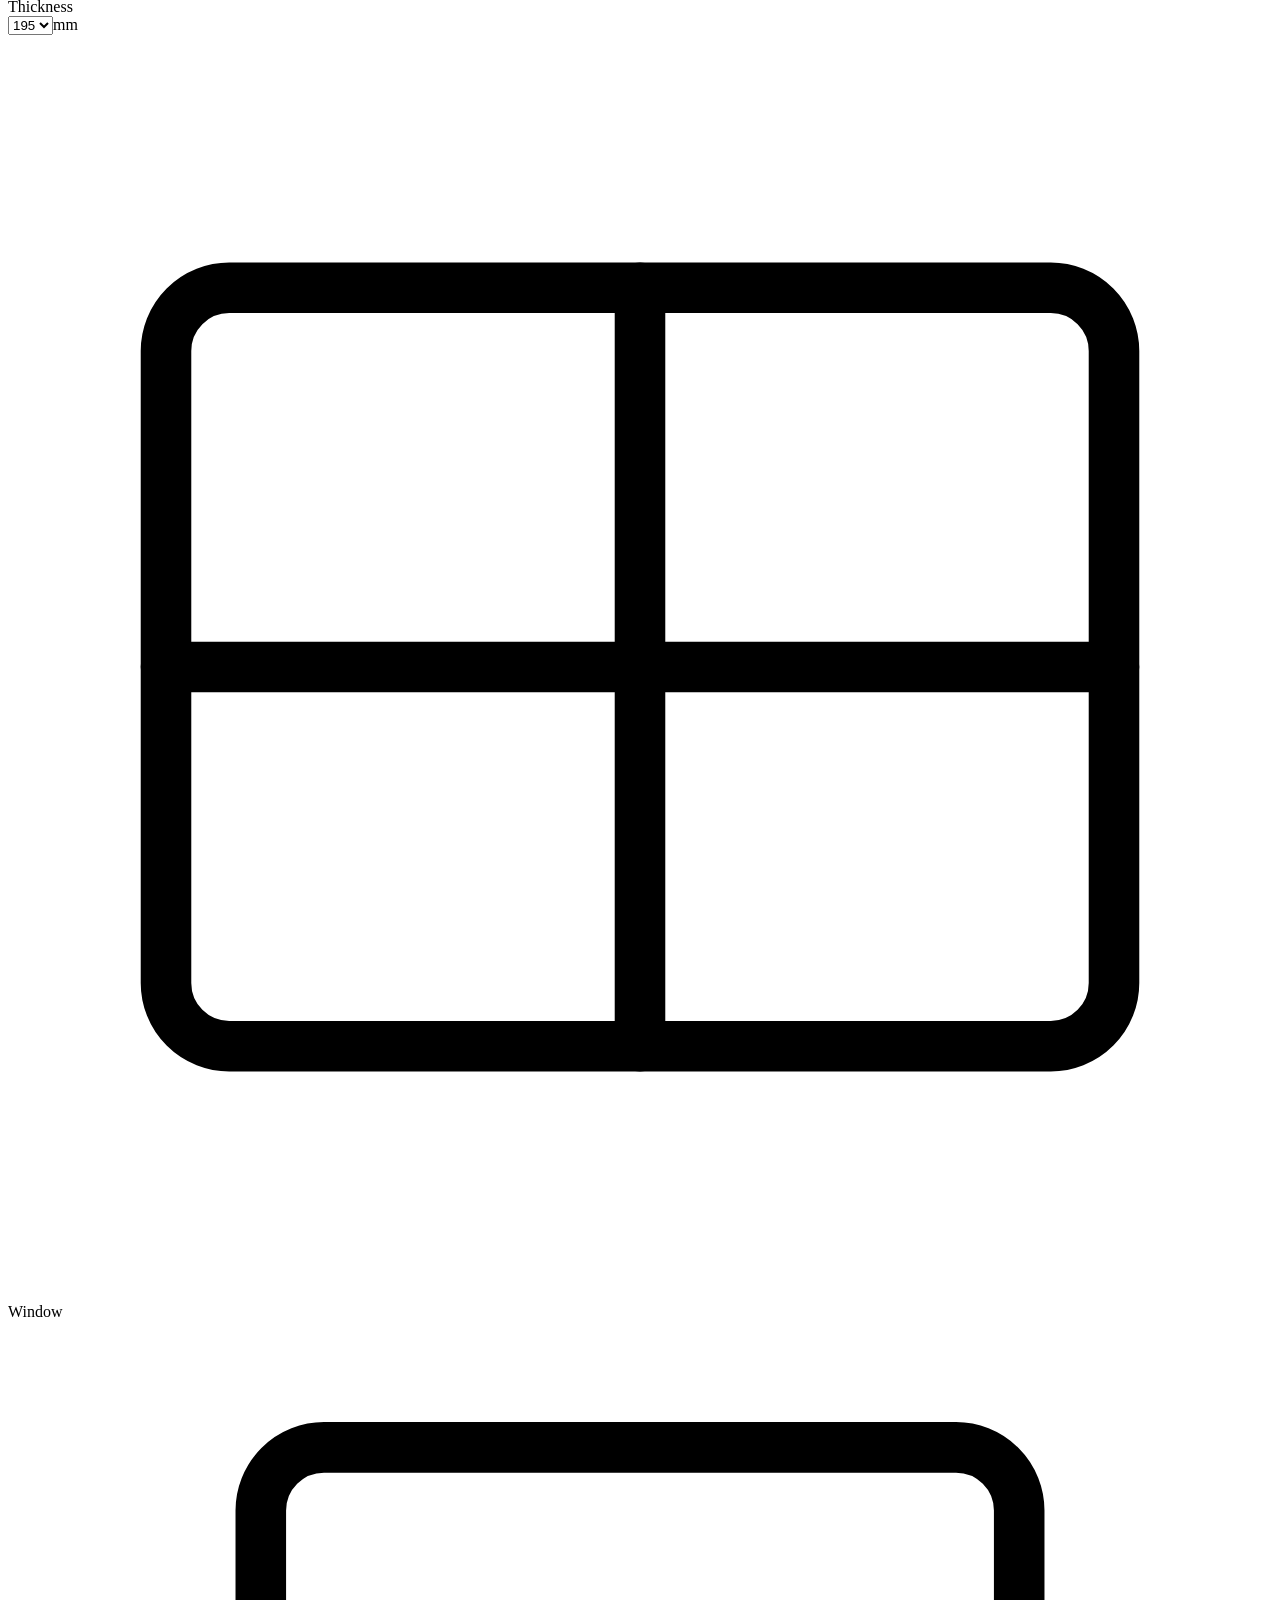
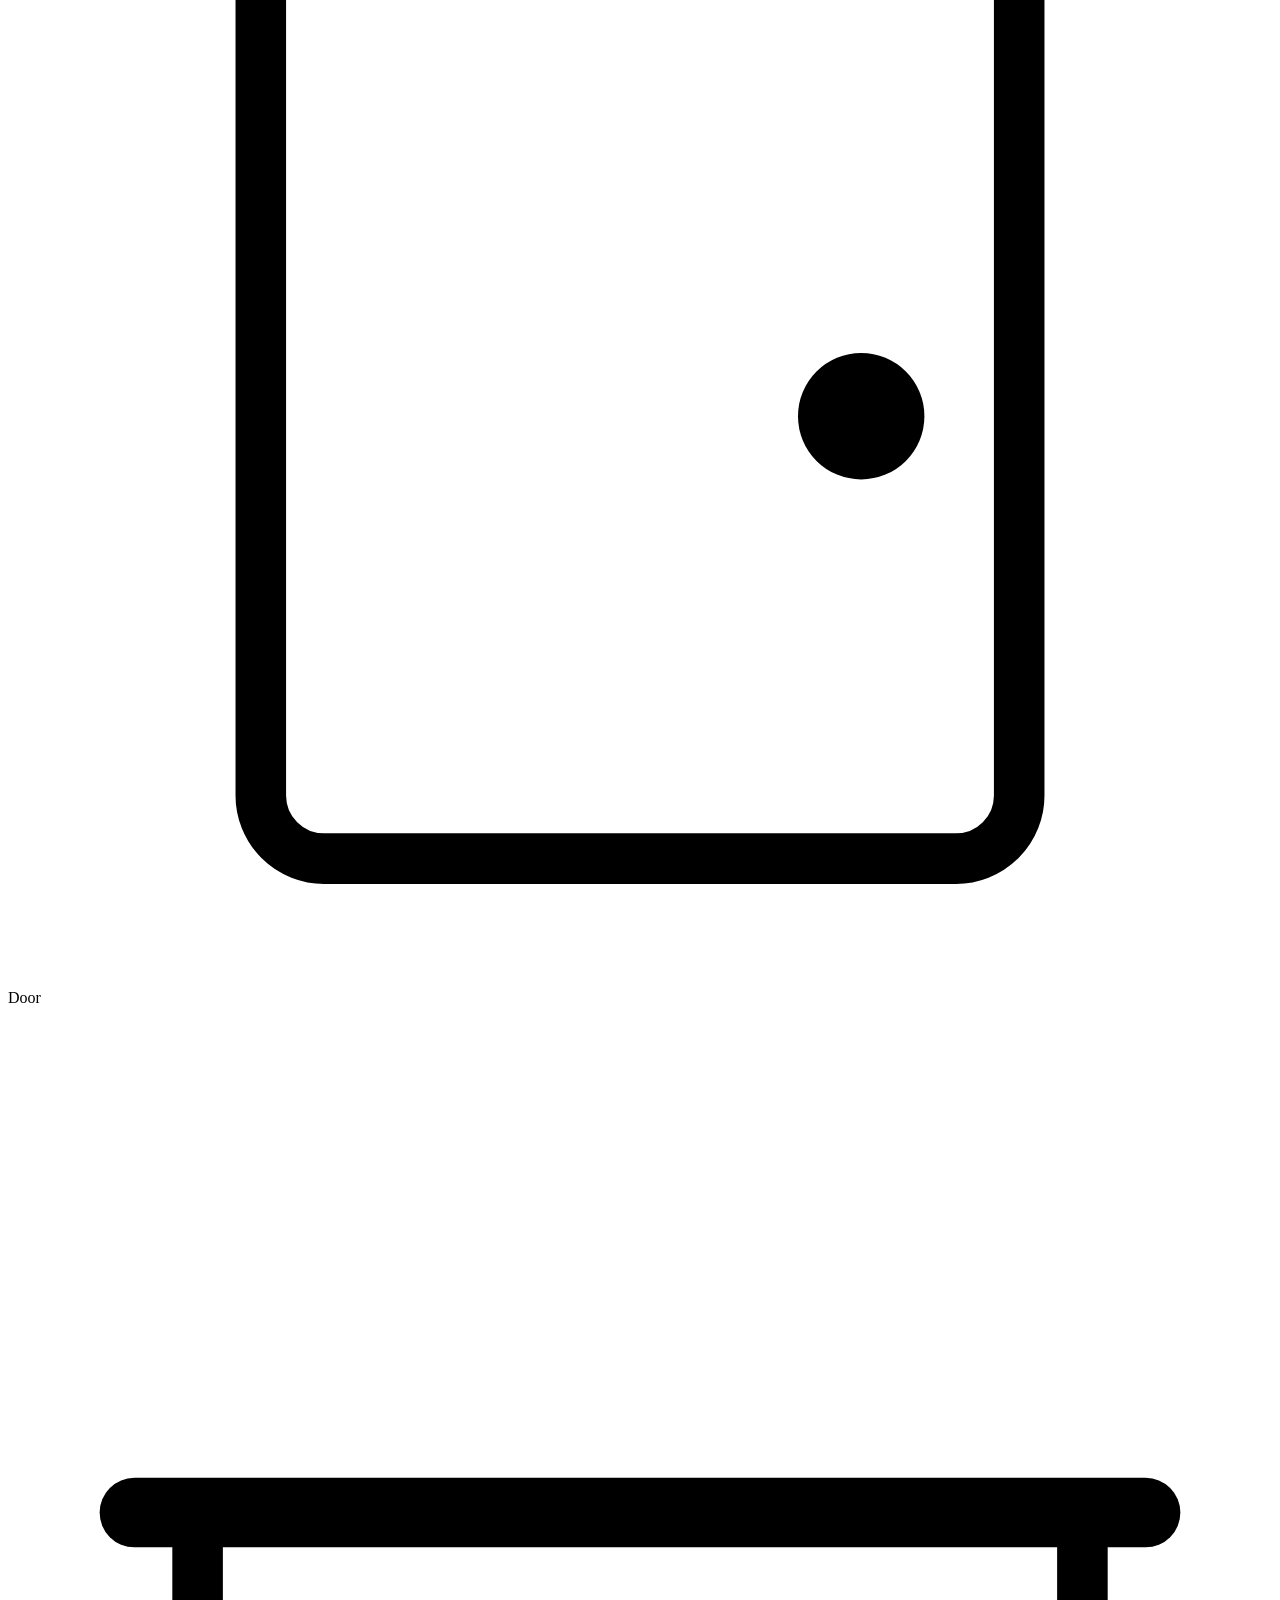
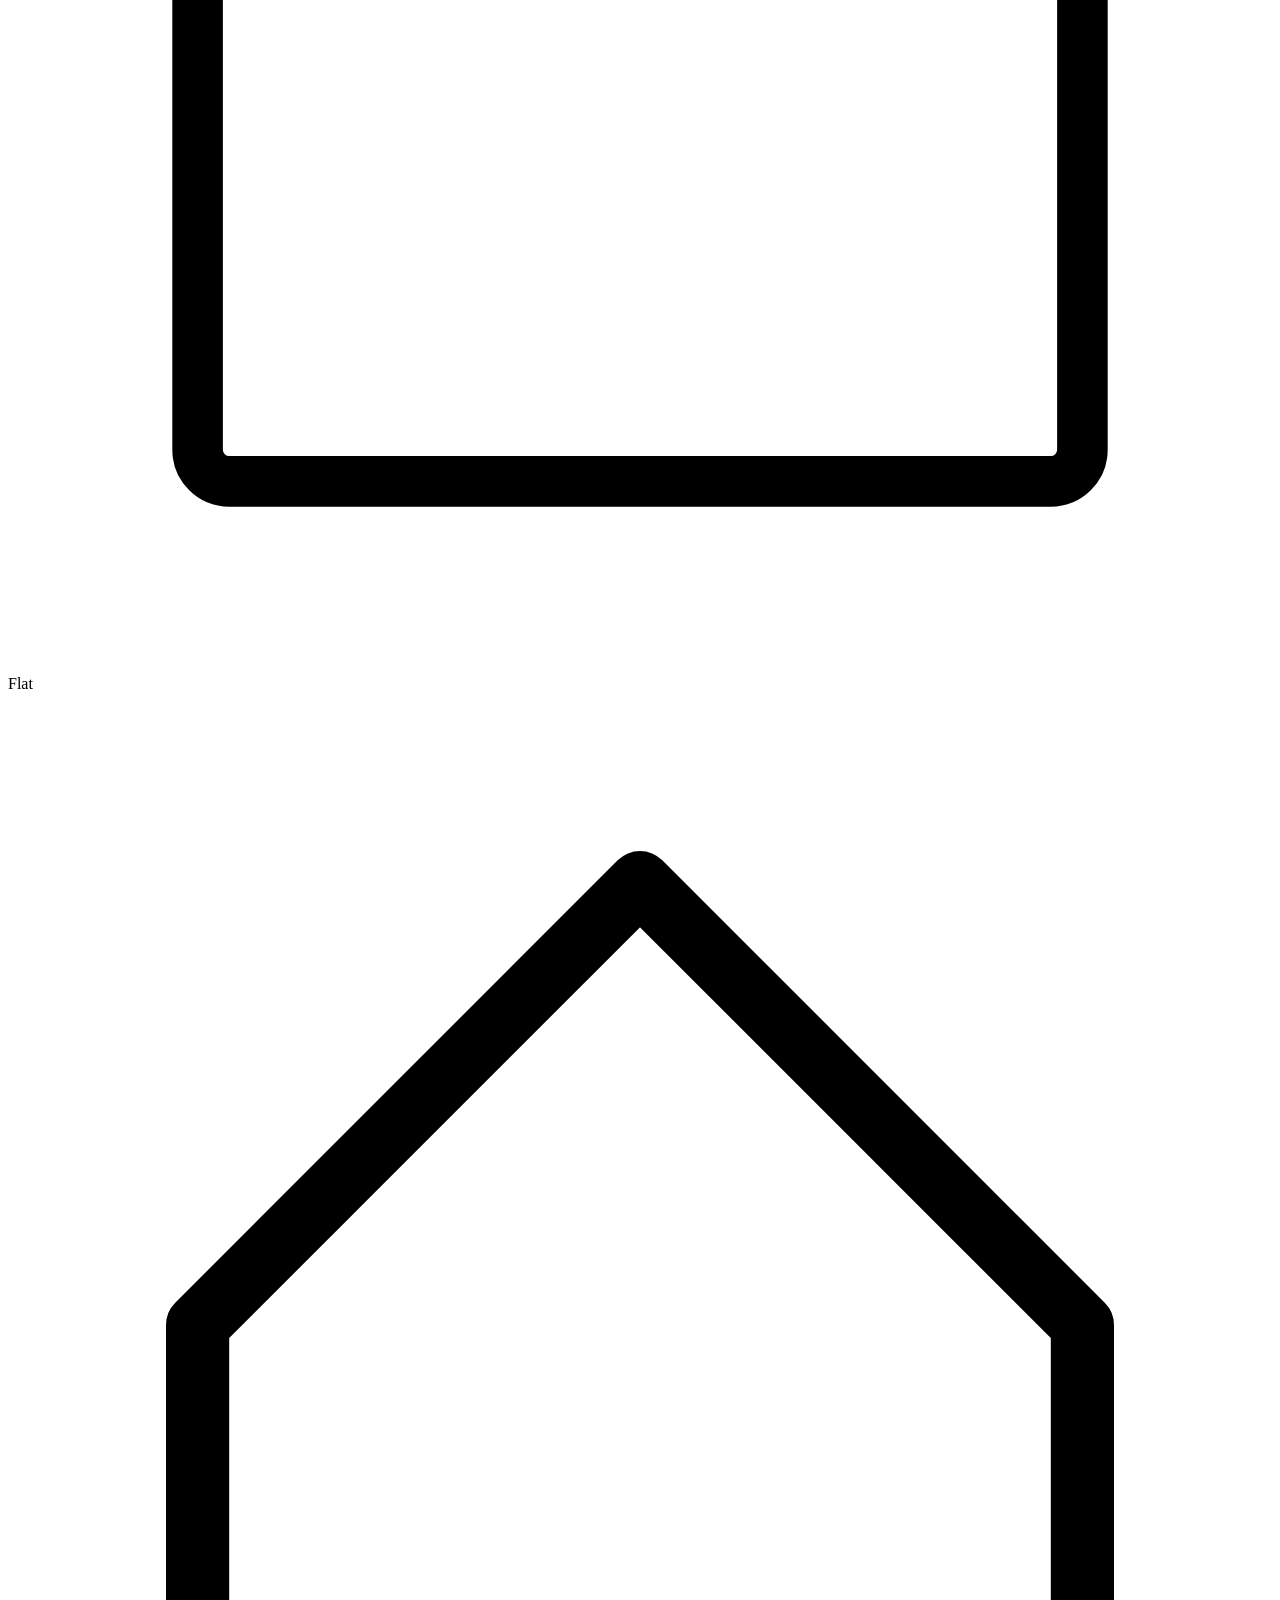
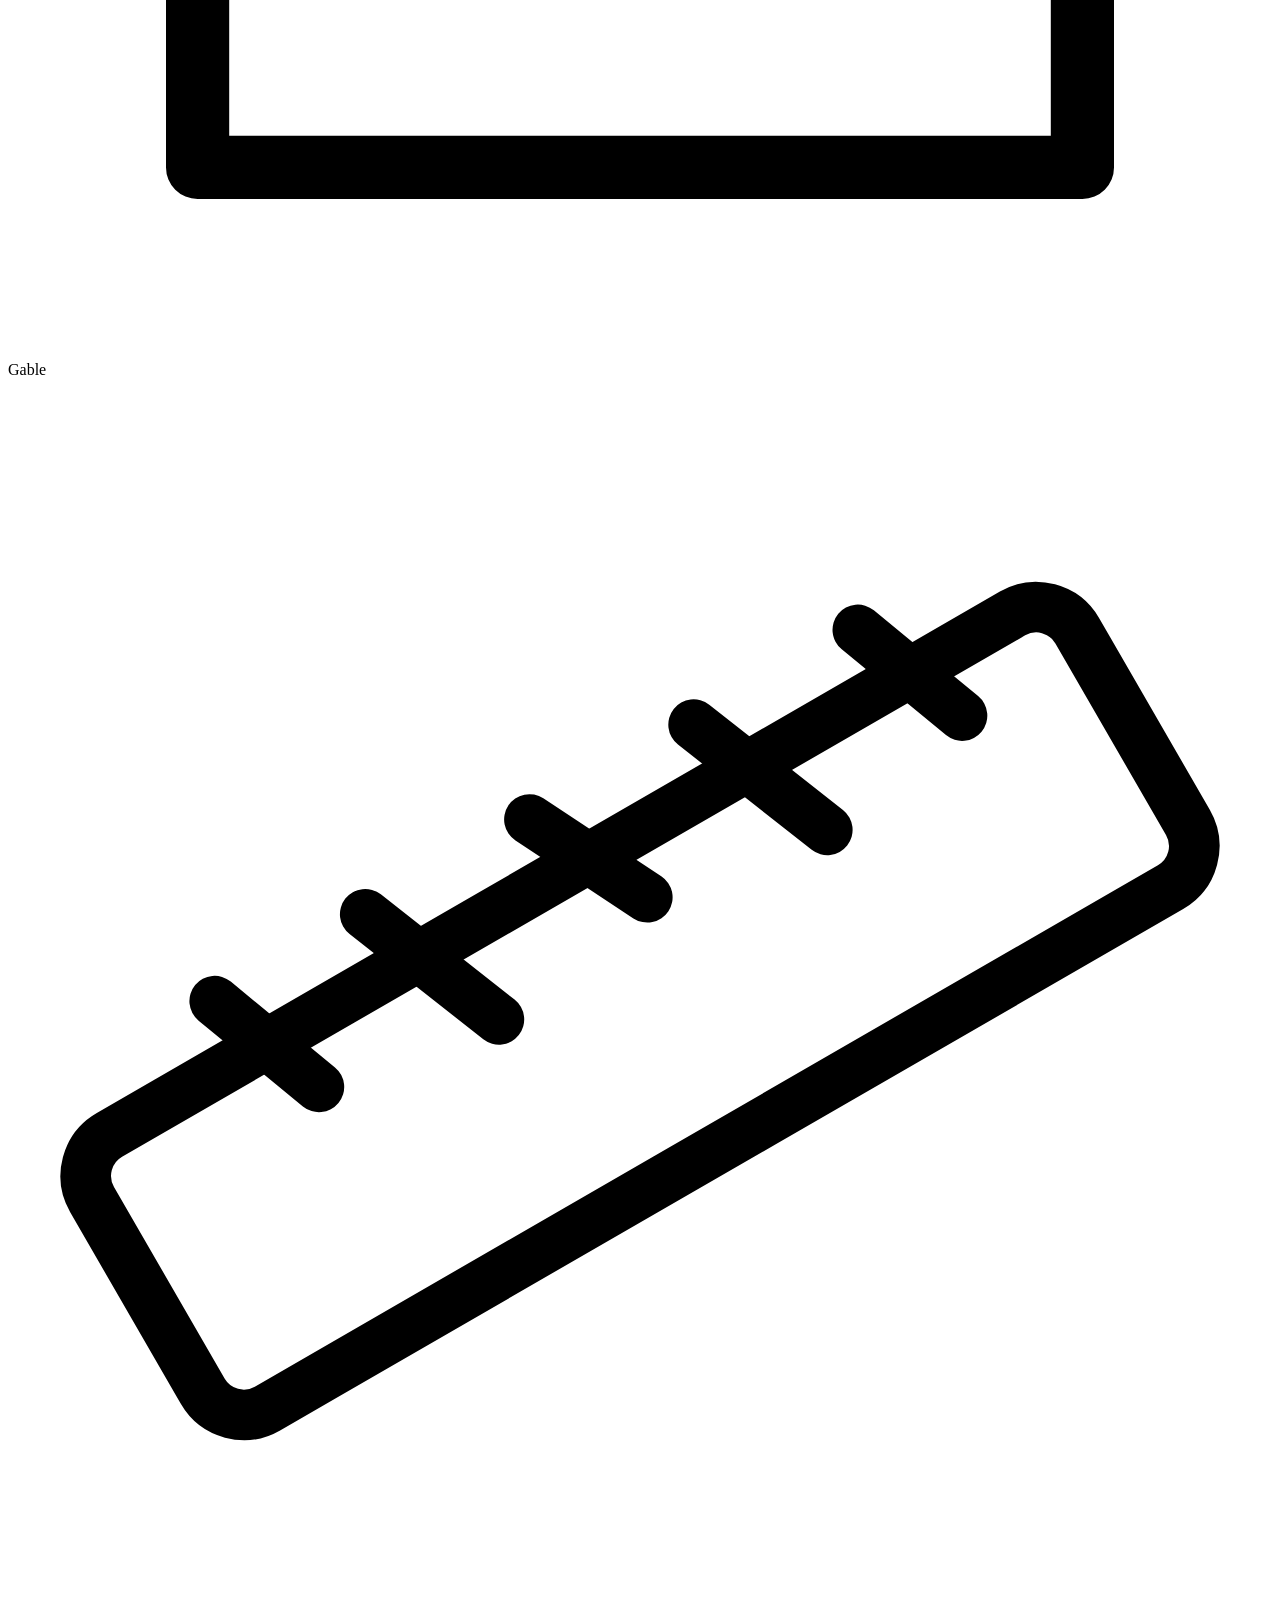
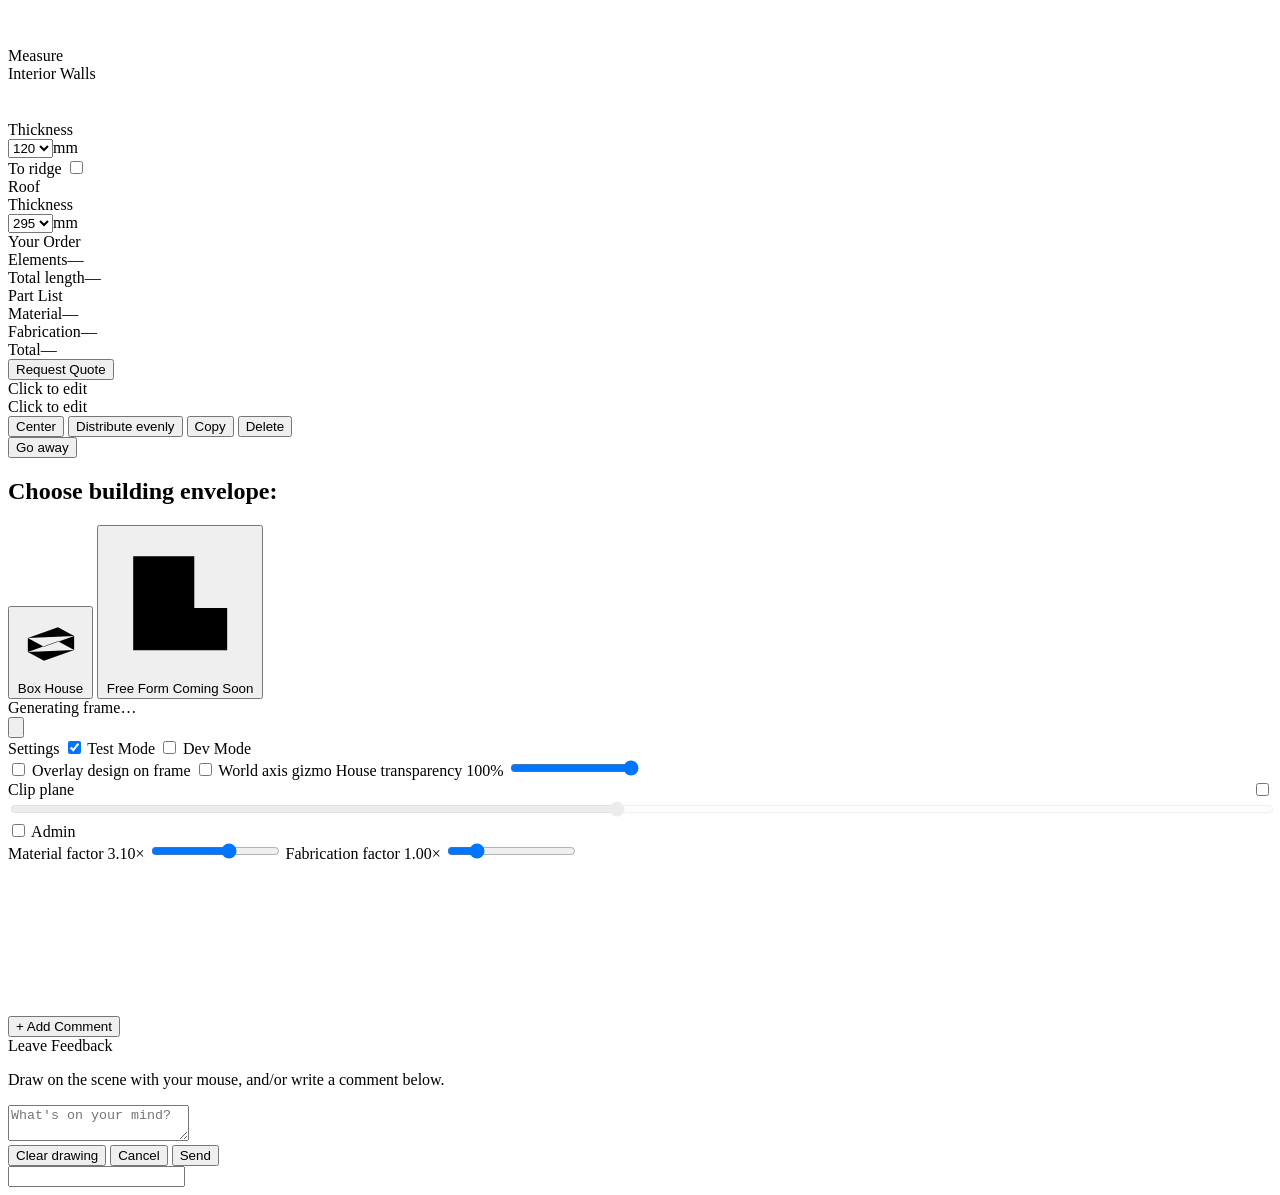
==== commit 147640b1: "interior walls optimization and accounts" ====
--- a/src/static/index.html
+++ b/src/static/index.html
@@ -14,8 +14,8 @@
   <div class="login-card glass">
     <button class="login-close" id="loginClose" title="Close (Esc)" aria-label="Close">×</button>
     <div class="login-title" id="loginTitle">Welcome to FrameAI</div>
-    <div class="login-sub" id="loginSub">New here? Just pick a name and password.</div>
-    <input type="text" id="loginName" placeholder="Name" autocomplete="username" maxlength="60">
+    <div class="login-sub" id="loginSub">New here? Just enter your email and pick a password.</div>
+    <input type="email" id="loginName" placeholder="Email" autocomplete="email" maxlength="200">
     <input type="password" id="loginPw" placeholder="Password" autocomplete="current-password" maxlength="200">
     <div class="login-error" id="loginError"></div>
     <button id="loginBtn">Continue</button>
@@ -101,7 +101,7 @@
       <span class="step-arrow">&#9656;</span>
       <div class="step" id="step4"><span class="step-num">5</span> Generate</div>
       <span class="step-arrow">&#9656;</span>
-      <div class="step" id="step5"><span class="step-num">6</span> Buy</div>
+      <div class="step" id="step5"><span class="step-num">6</span> Request Quote</div>
     </div>
   </div>
   <button class="btn-next" id="btnNext" style="display:none">Openings →</button>
@@ -182,7 +182,7 @@
 
 <div class="panel glass" id="roofPanel">
   <span class="panel-title">Roof</span>
-  <div class="f"><label data-tip="Cross-section width of the roof timber rafters">Thickness</label> <div class="fr"><select id="inTR"><option value="195">195</option><option value="245">245</option><option value="295" selected>295</option></select><span class="u">mm</span></div></div>
+  <div class="f"><label data-tip="Cross-section width of the roof timber rafters">Thickness</label> <div class="fr"><select id="inTR"><option value="120">120</option><option value="145">145</option><option value="195">195</option><option value="245">245</option><option value="295" selected>295</option></select><span class="u">mm</span></div></div>
   <div class="f" id="roofIwToRidgeRow" style="gap:8px; display:none">
     <label style="flex:1" data-tip="Extends all interior walls up through the roof space to the ridge beam. Useful for open-plan lofts or rooms under the roof.">Interior walls to ridge</label>
     <input type="checkbox" id="inIwToRidgeRoof" class="ios-toggle">
@@ -211,7 +211,7 @@
     <div class="info-price-row"><span class="info-label">Total</span><span class="info-value" id="infoPriceTotal">—</span></div>
   </div>
 
-  <button class="btn-buy" id="btnBuy">Buy Frame</button>
+  <button class="btn-buy" id="btnBuy">Request Quote</button>
 </div>
 
 <!-- Free-form wall inspector (shown when a wall is selected in step 0 free mode) -->
@@ -271,6 +271,31 @@
   </div>
 </div>
 
+<!-- Frosted-glass backdrop shown behind the envelope and roof pickers; blurs
+     and dims the 3D scene (or initial empty grid) so the user's eye lands
+     on the picker tiles. Hidden once a roof shape is chosen. -->
+<div class="picker-backdrop" id="pickerBackdrop"></div>
+
+<!-- Roof shape picker (shown after the user picks a building envelope) -->
+<div class="house-picker" id="roofPicker" style="display:none">
+  <h2 class="house-picker-heading">Choose roof shape:</h2>
+  <div class="house-picker-tiles">
+    <button type="button" class="house-tile" id="rpTileGable">
+      <svg viewBox="0 0 64 64">
+        <polygon points="10,52 10,30 32,10 54,30 54,52"/>
+      </svg>
+      <span class="label">Gable Roof</span>
+    </button>
+    <button type="button" class="house-tile" id="rpTileFlat">
+      <svg viewBox="0 0 64 64">
+        <rect x="10" y="30" width="44" height="22" rx="1"/>
+        <line x1="6" y1="30" x2="58" y2="30" stroke-width="2.5"/>
+      </svg>
+      <span class="label">Flat Roof</span>
+    </button>
+  </div>
+</div>
+
 <!-- Hint bar -->
 <div class="hint" id="hint" style="display:none">Click to place your house</div>
 <div class="example-link" id="exampleLink" style="display:none">or <a href="#" id="loadExample">load example</a></div>
@@ -372,5 +397,35 @@
 
 <!-- ── Tooltip div ── -->
 <div id="ui-tooltip"></div>
+
+<!-- Request Quote modal -->
+<div class="quote-modal-backdrop" id="quoteModalBackdrop" style="display:none"></div>
+<div class="quote-modal glass" id="quoteModal" style="display:none">
+  <button class="quote-close" id="quoteClose" aria-label="Close">×</button>
+  <h2 class="quote-title">Request Quote</h2>
+  <p class="quote-sub" id="quoteSub">Tell us about your build and we'll get back with a tailored quote.</p>
+  <div class="quote-grid">
+    <label class="qf">Full name<input type="text" id="qFullName" maxlength="120" autocomplete="name"></label>
+    <label class="qf">Email<input type="email" id="qEmail" maxlength="200" autocomplete="email"></label>
+    <label class="qf">Phone<input type="tel" id="qPhone" maxlength="40" autocomplete="tel"></label>
+    <label class="qf">Project address<input type="text" id="qAddress" maxlength="200" autocomplete="street-address"></label>
+    <label class="qf">Byggetilladelse
+      <select id="qBygge">
+        <option value="">— select —</option>
+        <option value="yes">Yes</option>
+        <option value="no">No</option>
+        <option value="waiting">Waiting for answer</option>
+      </select>
+    </label>
+    <label class="qf qf-pw" id="qPasswordRow">Choose a password
+      <input type="password" id="qPassword" maxlength="200" autocomplete="new-password">
+    </label>
+    <label class="qf qf-msg">Custom message
+      <textarea id="qMessage" rows="3" maxlength="2000" placeholder="Anything we should know?"></textarea>
+    </label>
+  </div>
+  <div class="quote-error" id="quoteError"></div>
+  <button class="btn-buy quote-submit" id="quoteSubmit">Send request</button>
+</div>
 </body>
 </html>
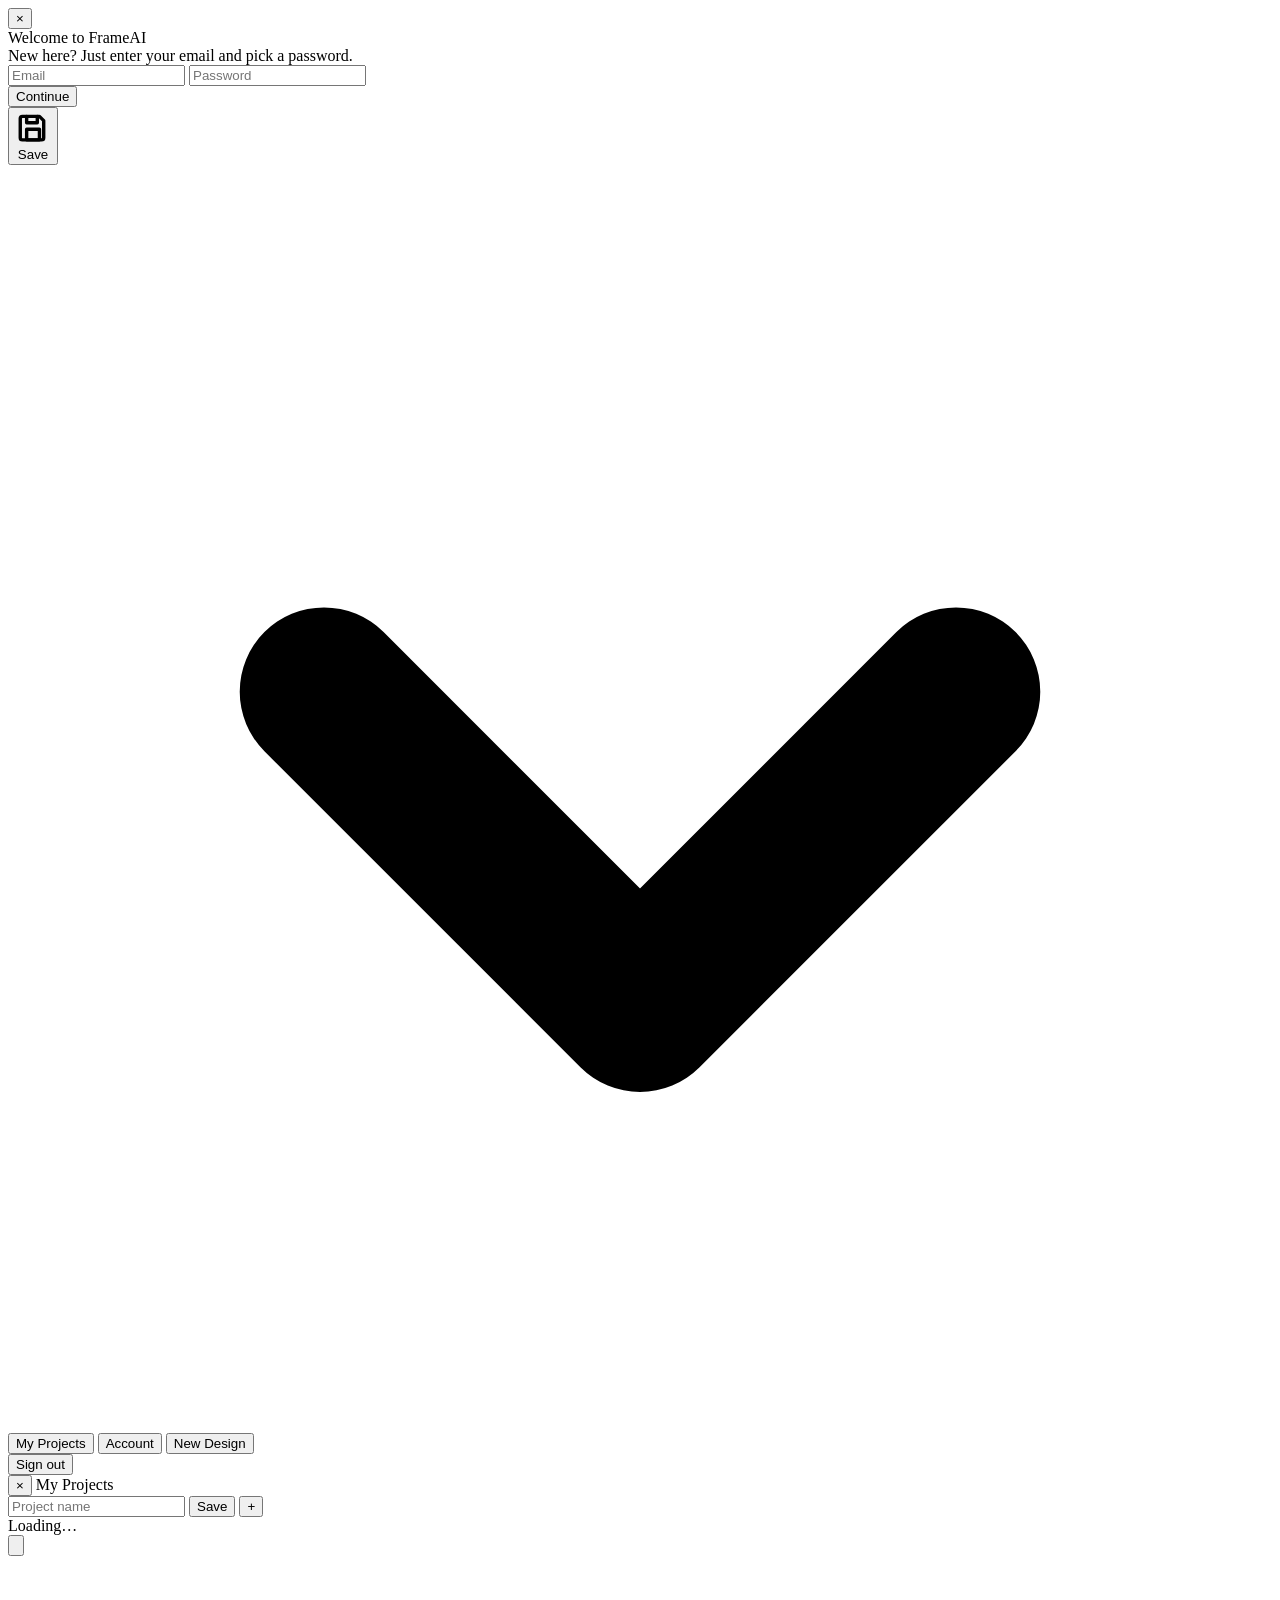
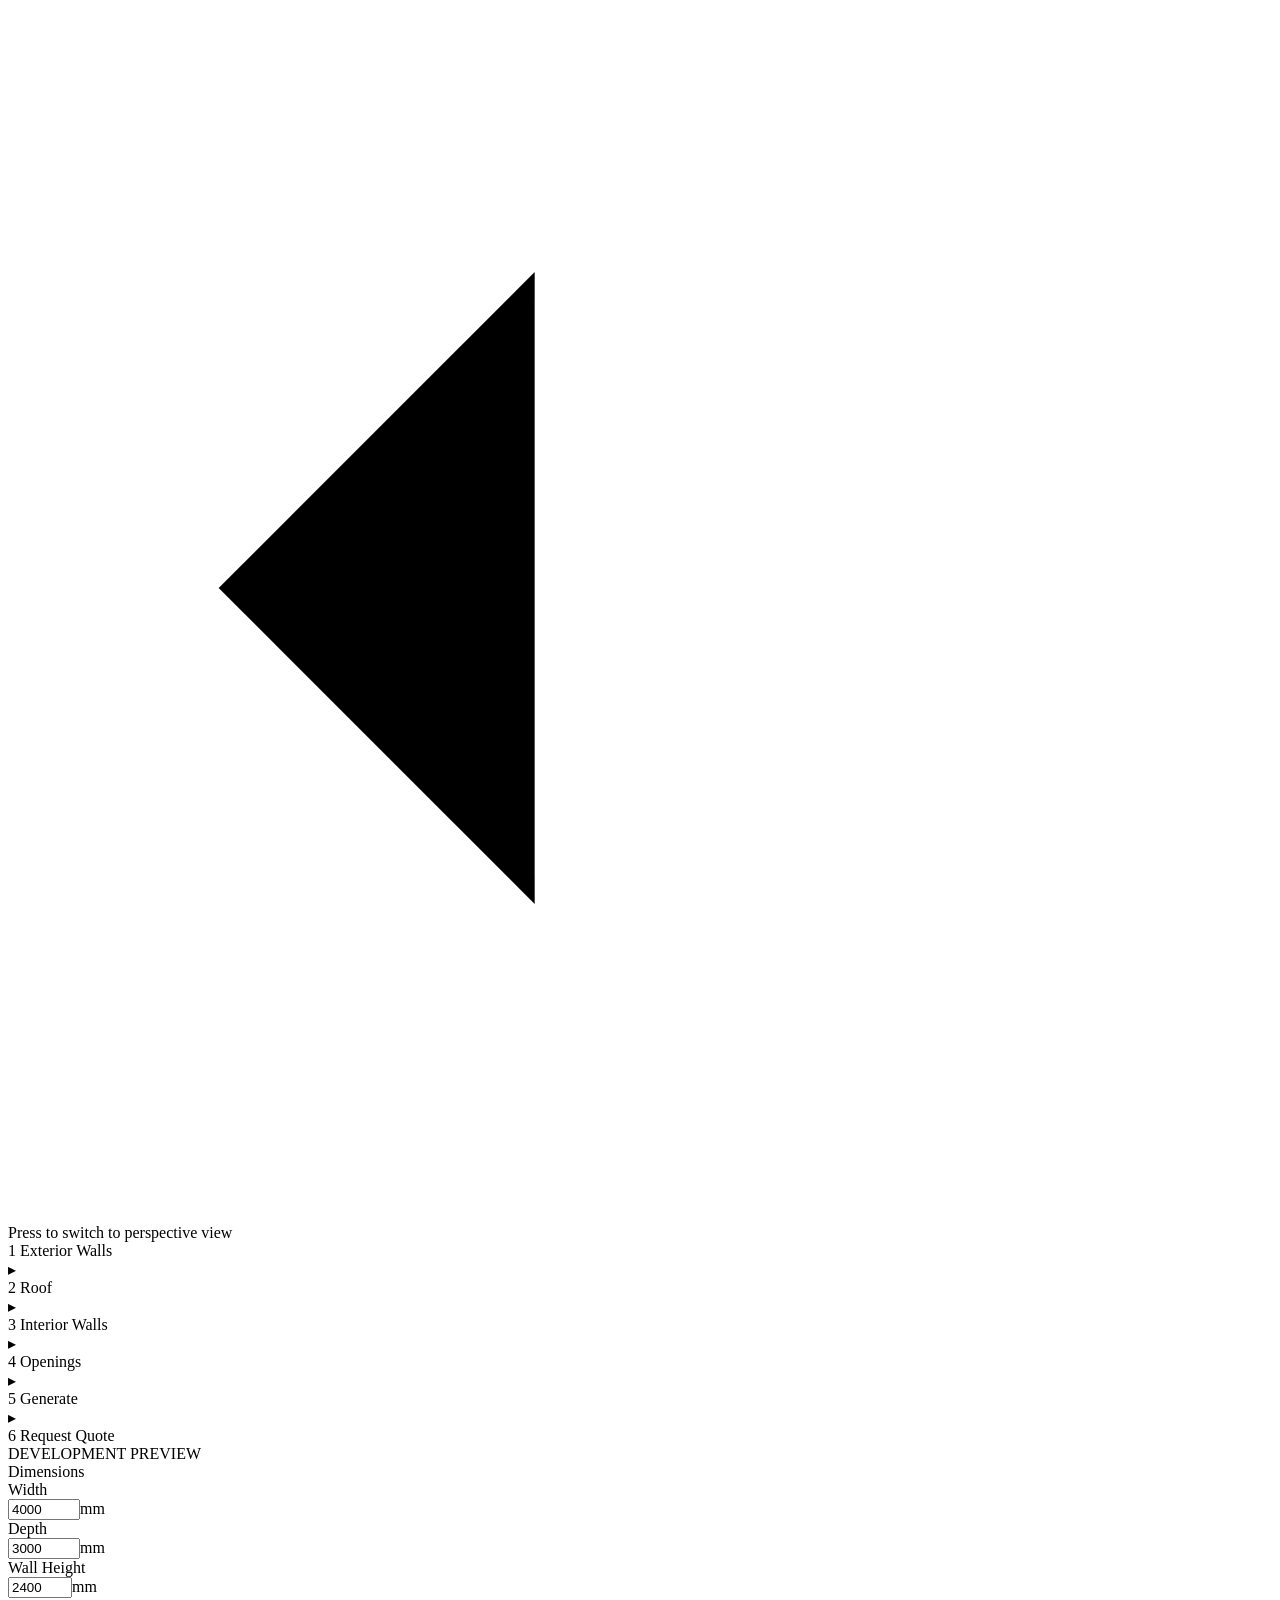
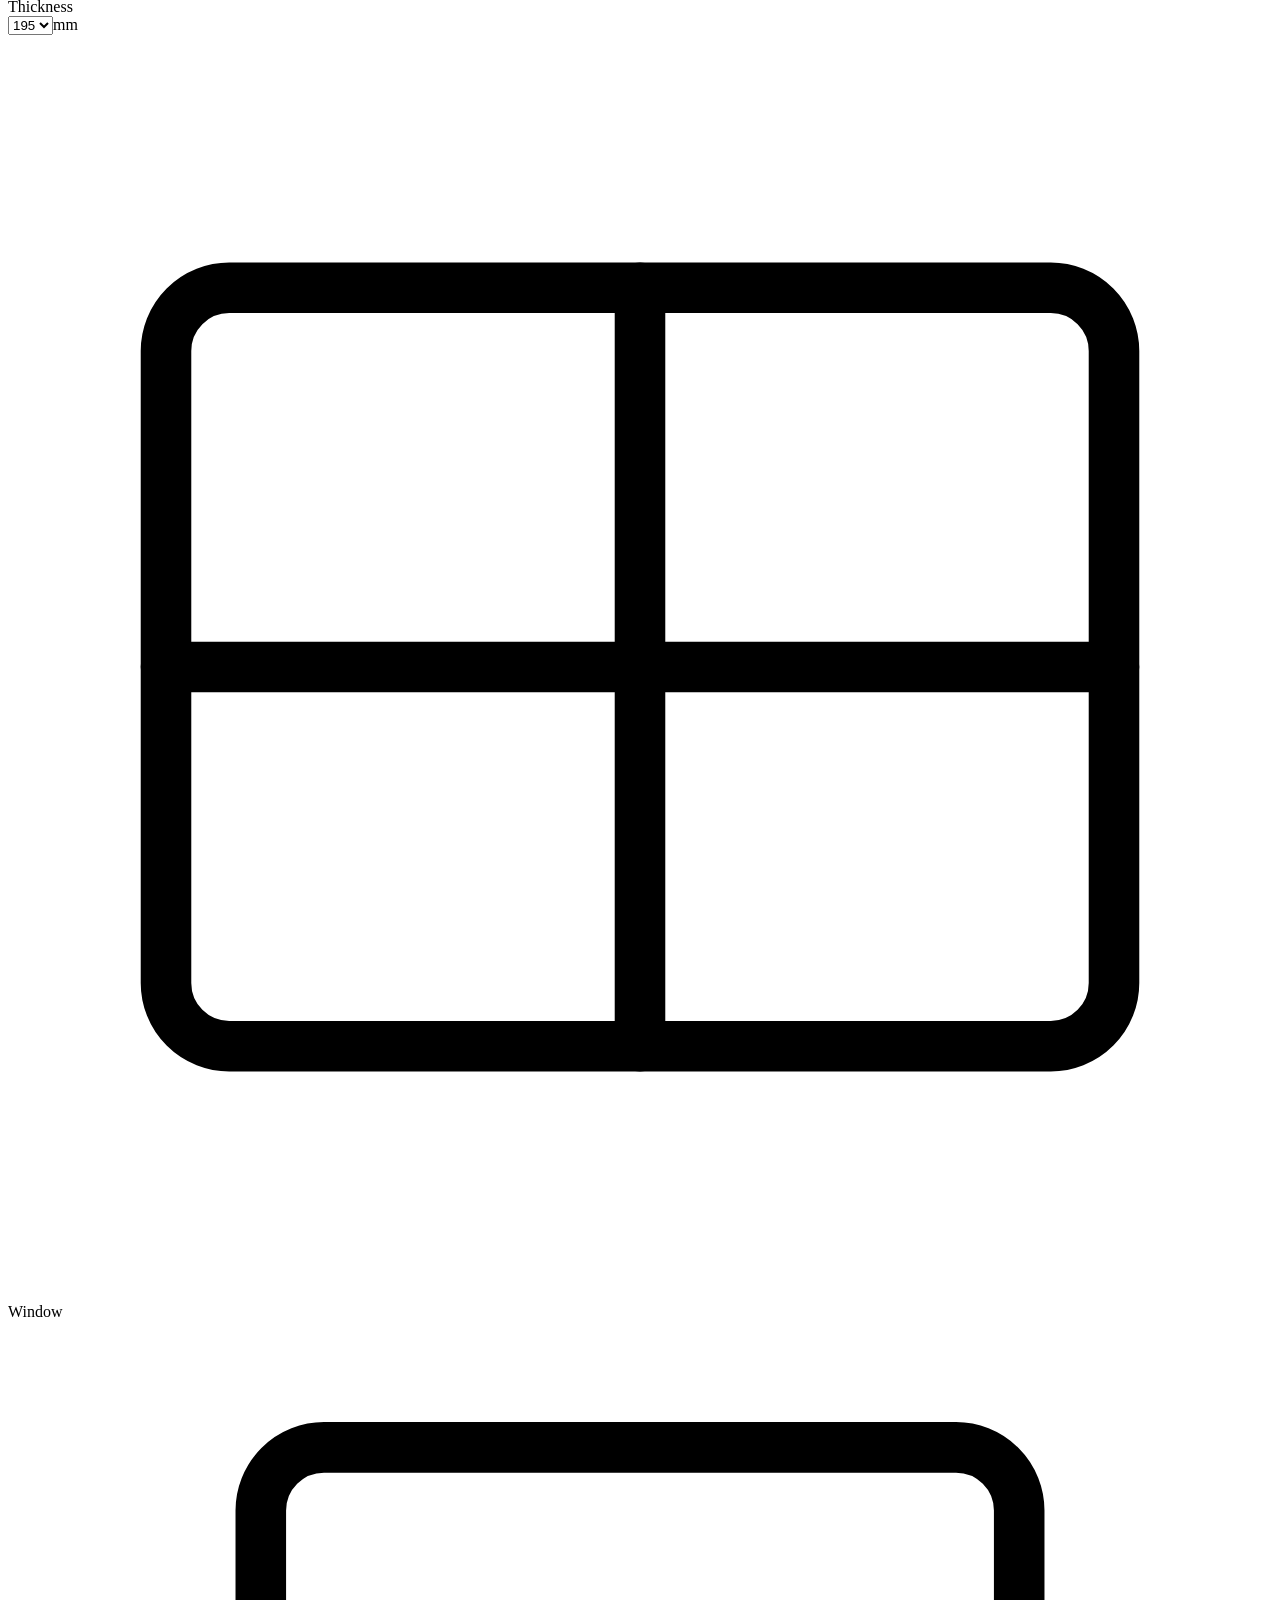
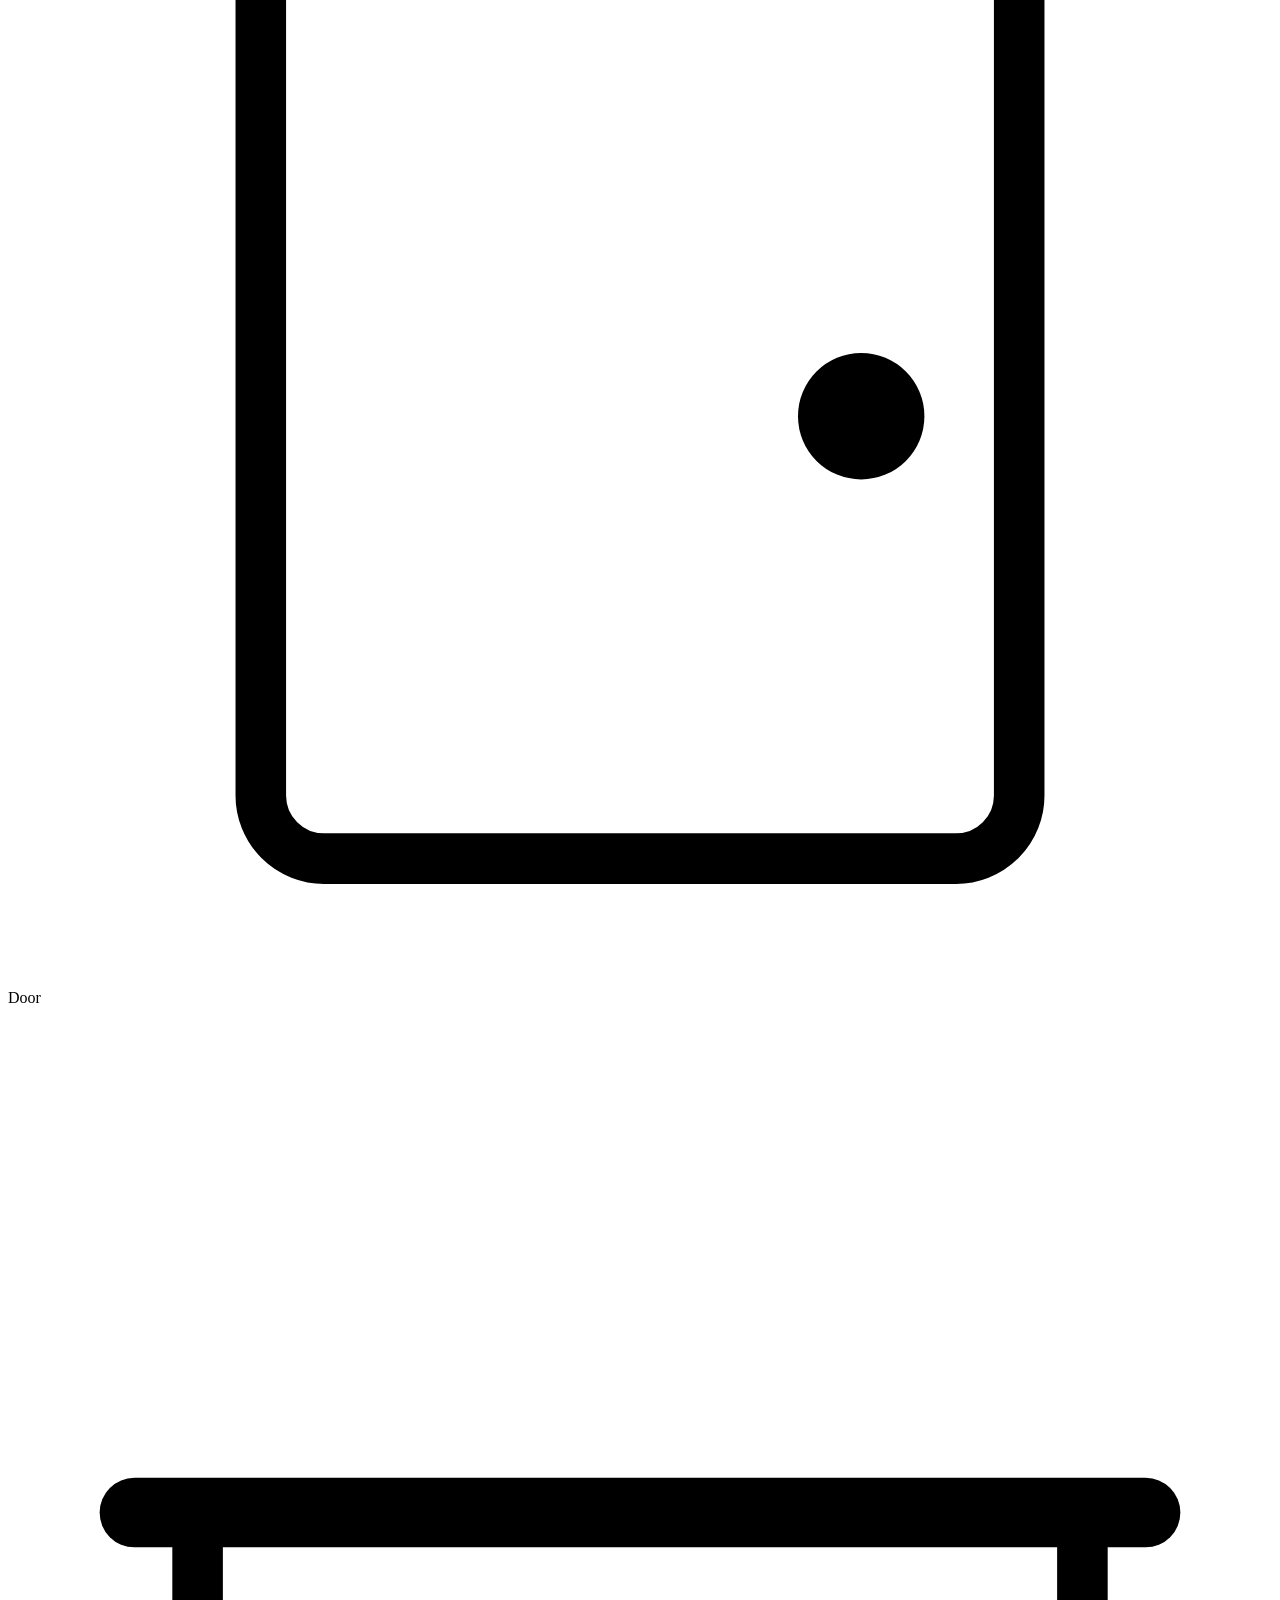
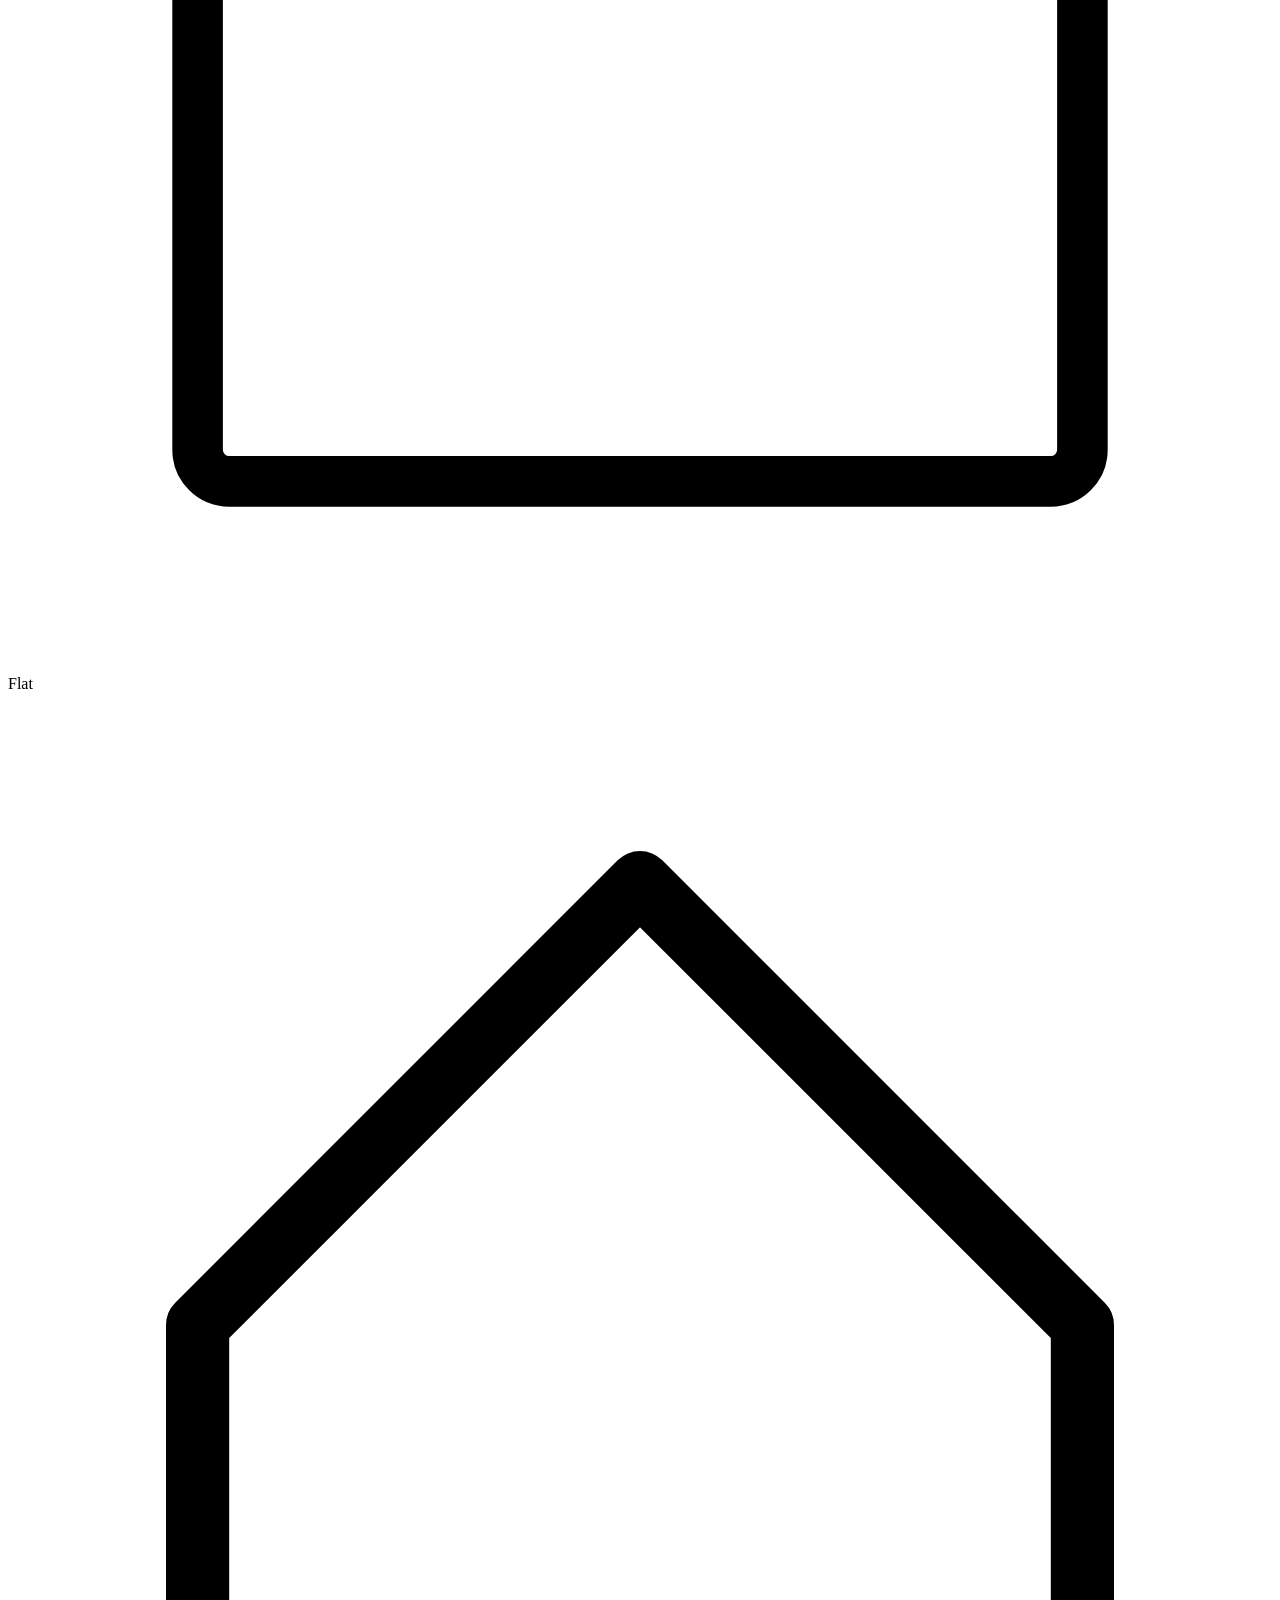
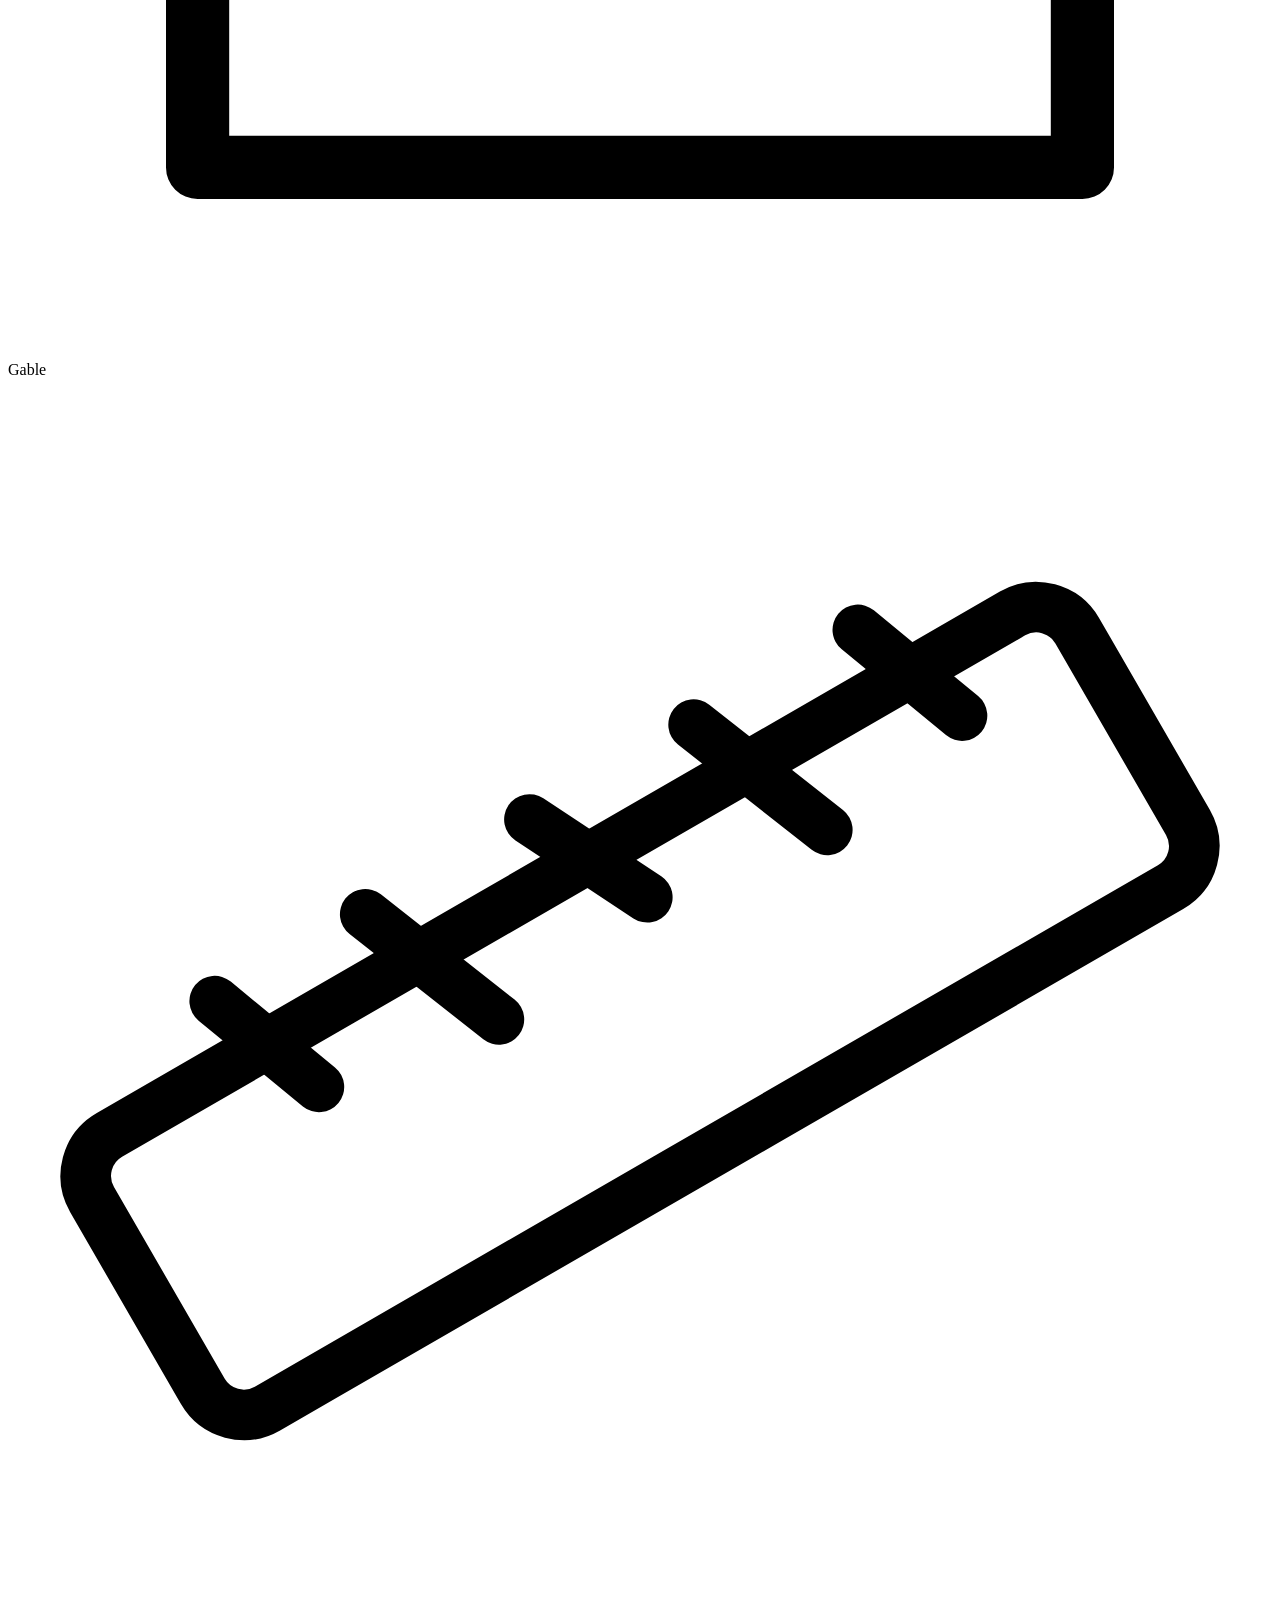
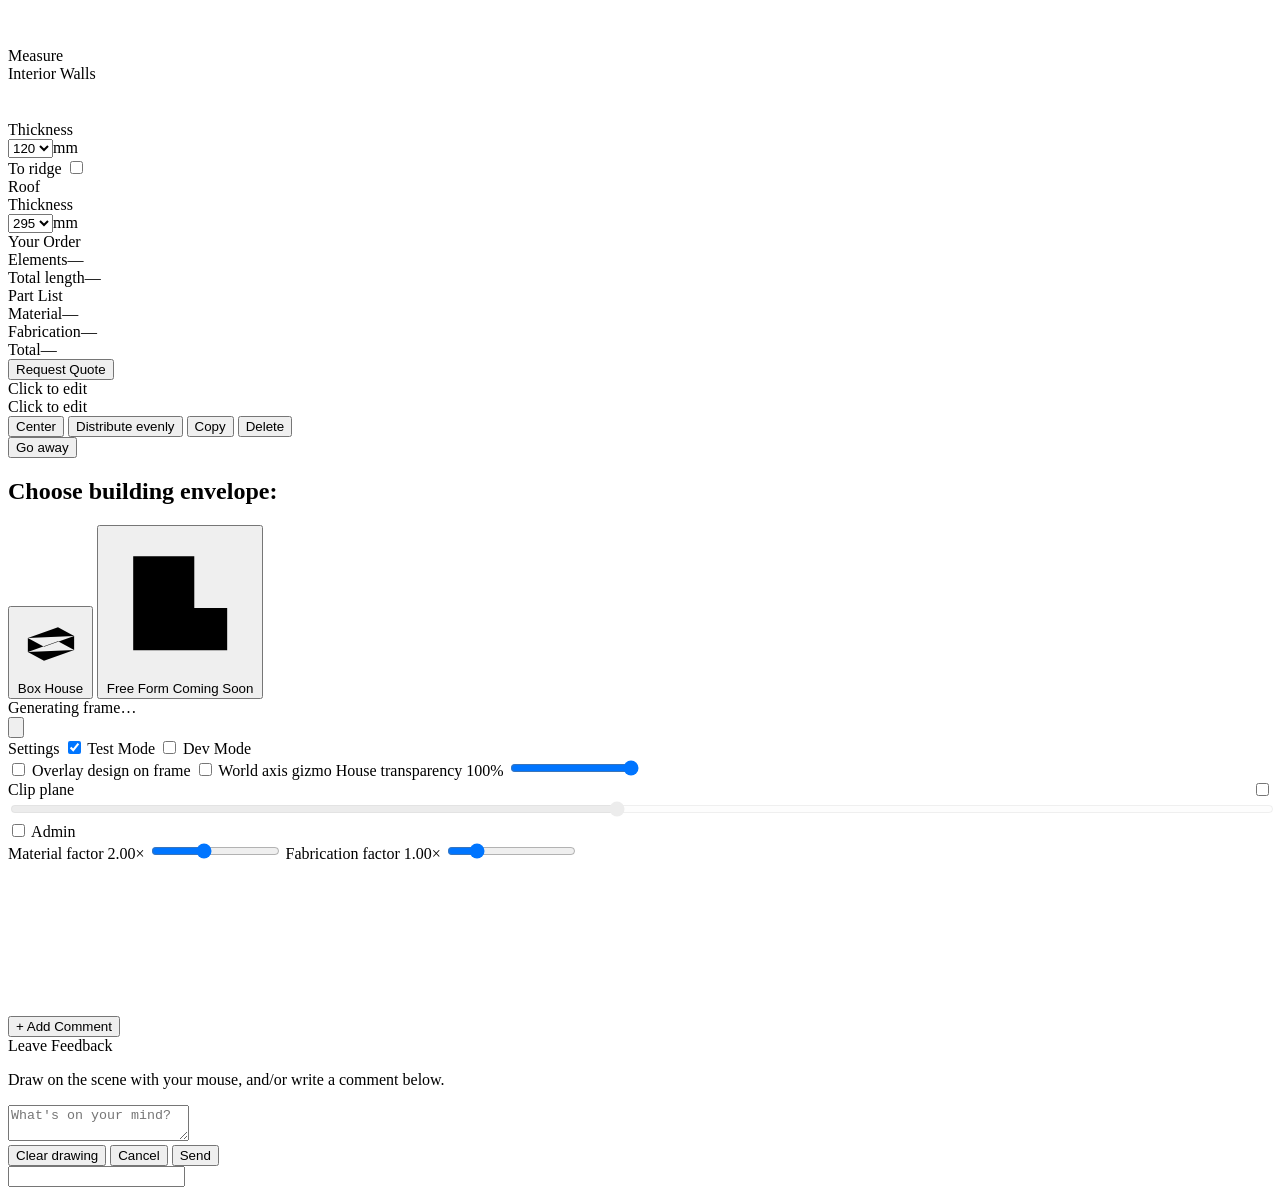
==== commit a14714e9: "so much. Dashboard. Admin panel. Interior clean up" ====
--- a/src/static/index.html
+++ b/src/static/index.html
@@ -41,7 +41,9 @@
 
 <div class="user-menu glass" id="userMenu">
   <button id="menuProjects">My Projects</button>
+  <button id="menuAccount">Account</button>
   <button id="menuNew">New Design</button>
+  <button id="menuAdmin" style="display:none">Launch Dashboard</button>
   <div class="menu-divider"></div>
   <button id="menuSignOut">Sign out</button>
 </div>
@@ -296,6 +298,28 @@
   </div>
 </div>
 
+<!-- Interior wall type picker (shown on first entry to the IW step) -->
+<div class="house-picker" id="iwPicker" style="display:none">
+  <h2 class="house-picker-heading">Choose interior wall height:</h2>
+  <div class="house-picker-tiles">
+    <button type="button" class="house-tile" id="iwTileLoft">
+      <svg viewBox="0 0 64 64">
+        <polygon points="10,52 10,30 32,10 54,30 54,52"/>
+        <line x1="10" y1="30" x2="54" y2="30"/>
+        <line x1="32" y1="30" x2="32" y2="52" stroke-dasharray="3 3"/>
+      </svg>
+      <span class="label">With Loft</span>
+    </button>
+    <button type="button" class="house-tile" id="iwTileRoof">
+      <svg viewBox="0 0 64 64">
+        <polygon points="10,52 10,30 32,10 54,30 54,52"/>
+        <line x1="32" y1="10" x2="32" y2="52" stroke-dasharray="3 3"/>
+      </svg>
+      <span class="label">To Roof</span>
+    </button>
+  </div>
+</div>
+
 <!-- Hint bar -->
 <div class="hint" id="hint" style="display:none">Click to place your house</div>
 <div class="example-link" id="exampleLink" style="display:none">or <a href="#" id="loadExample">load example</a></div>
@@ -331,8 +355,8 @@
   <label class="dev-opt"><input type="checkbox" id="adminModeCb"> Admin</label>
   <div class="dev-options" id="adminOptions">
     <label class="dev-opt" style="flex-direction:column; align-items:stretch; gap:4px;">
-      <span>Material factor <span id="materialFactorVal">3.10×</span></span>
-      <input type="range" id="materialFactor" min="0.00" max="5.00" value="3.10" step="0.05">
+      <span>Material factor <span id="materialFactorVal">2.00×</span></span>
+      <input type="range" id="materialFactor" min="0.00" max="5.00" value="2.00" step="0.05">
     </label>
     <label class="dev-opt" style="flex-direction:column; align-items:stretch; gap:4px;">
       <span>Fabrication factor <span id="fabFactorVal">1.00×</span></span>
@@ -397,6 +421,22 @@
 
 <!-- ── Tooltip div ── -->
 <div id="ui-tooltip"></div>
+
+<!-- Account / profile modal -->
+<div class="quote-modal-backdrop" id="accountModalBackdrop" style="display:none"></div>
+<div class="quote-modal glass" id="accountModal" style="display:none">
+  <button class="quote-close" id="accountClose" aria-label="Close">×</button>
+  <h2 class="quote-title">Your account</h2>
+  <p class="quote-sub">Update your name, email, or password. Email and password changes require your current password.</p>
+  <div class="quote-grid">
+    <label class="qf qf-msg">Full name<input type="text" id="acctName" maxlength="120" autocomplete="name"></label>
+    <label class="qf qf-msg">Email<input type="email" id="acctEmail" maxlength="200" autocomplete="email"></label>
+    <label class="qf">Current password<input type="password" id="acctCurPw" maxlength="200" autocomplete="current-password" placeholder="leave blank if no email/pw change"></label>
+    <label class="qf">New password<input type="password" id="acctNewPw" maxlength="200" autocomplete="new-password" placeholder="leave blank to keep current"></label>
+  </div>
+  <div class="quote-error" id="accountError"></div>
+  <button class="btn-buy quote-submit" id="accountSubmit">Save changes</button>
+</div>
 
 <!-- Request Quote modal -->
 <div class="quote-modal-backdrop" id="quoteModalBackdrop" style="display:none"></div>
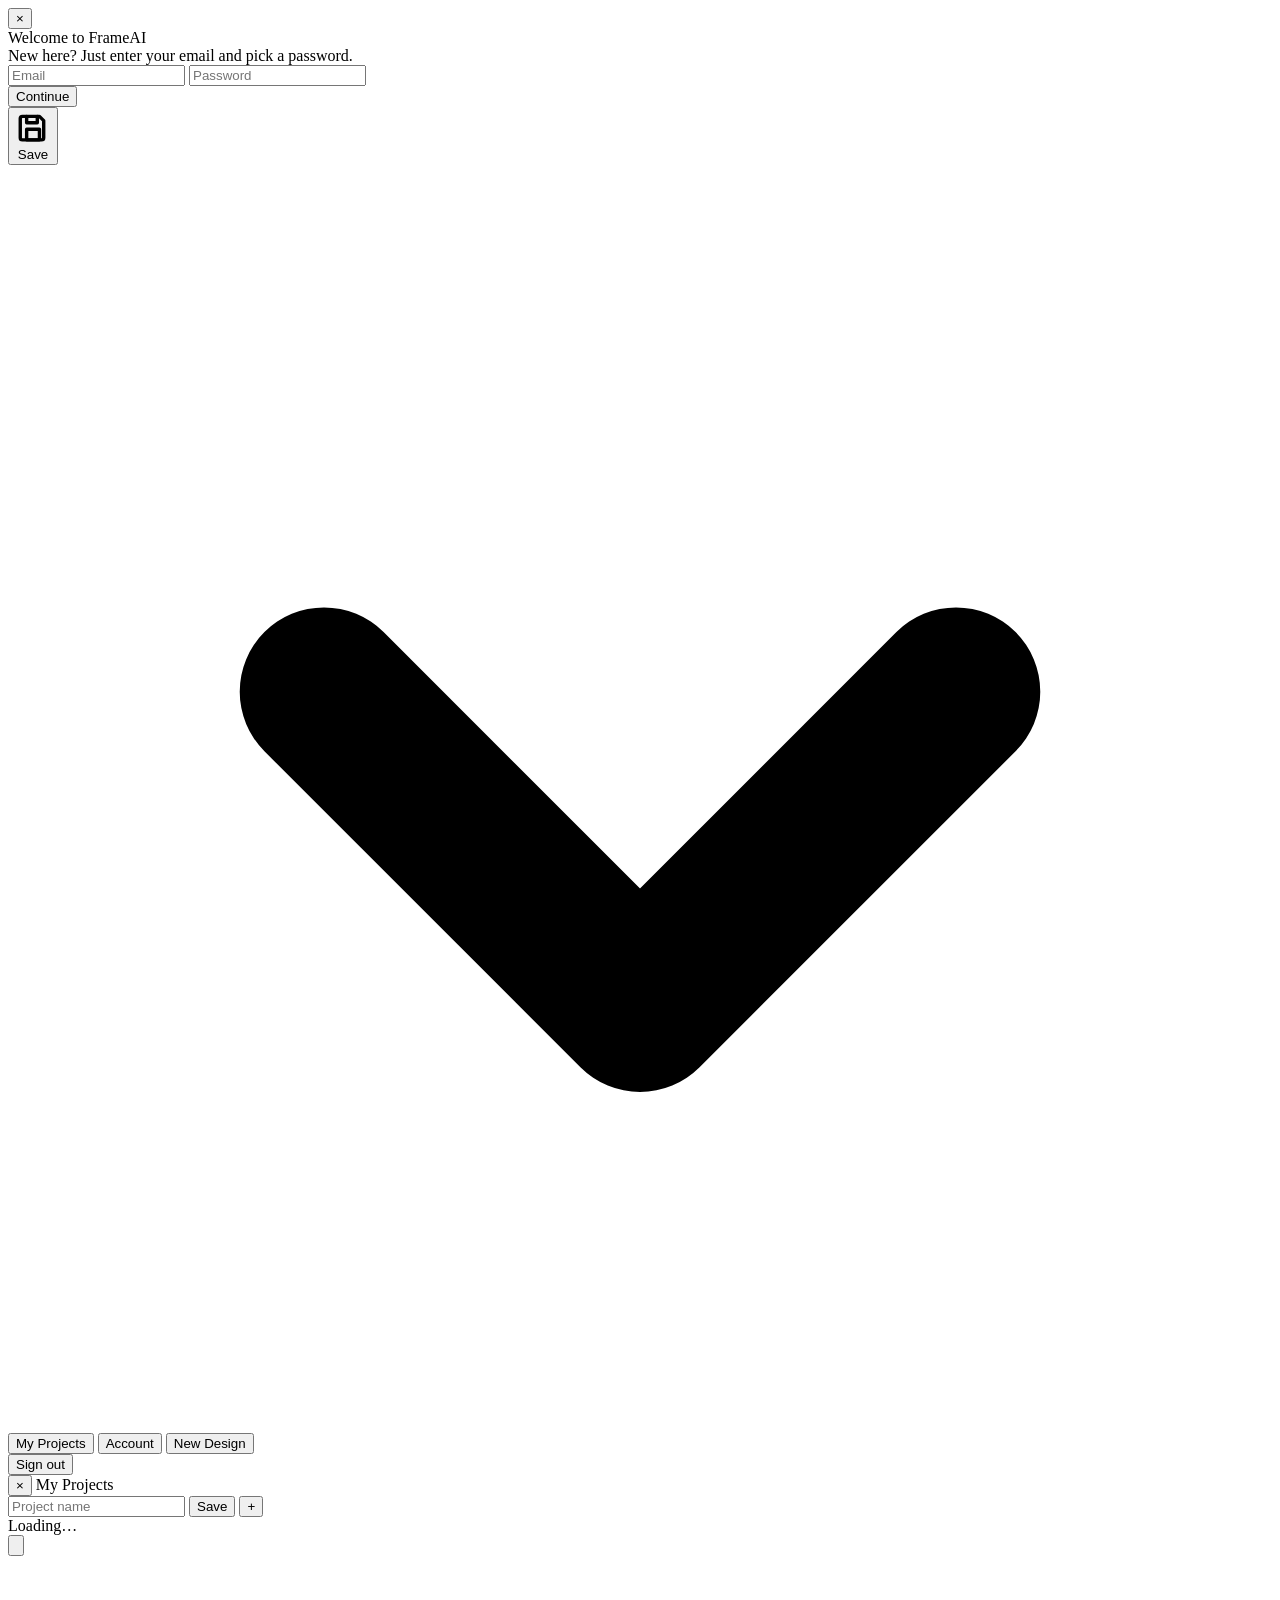
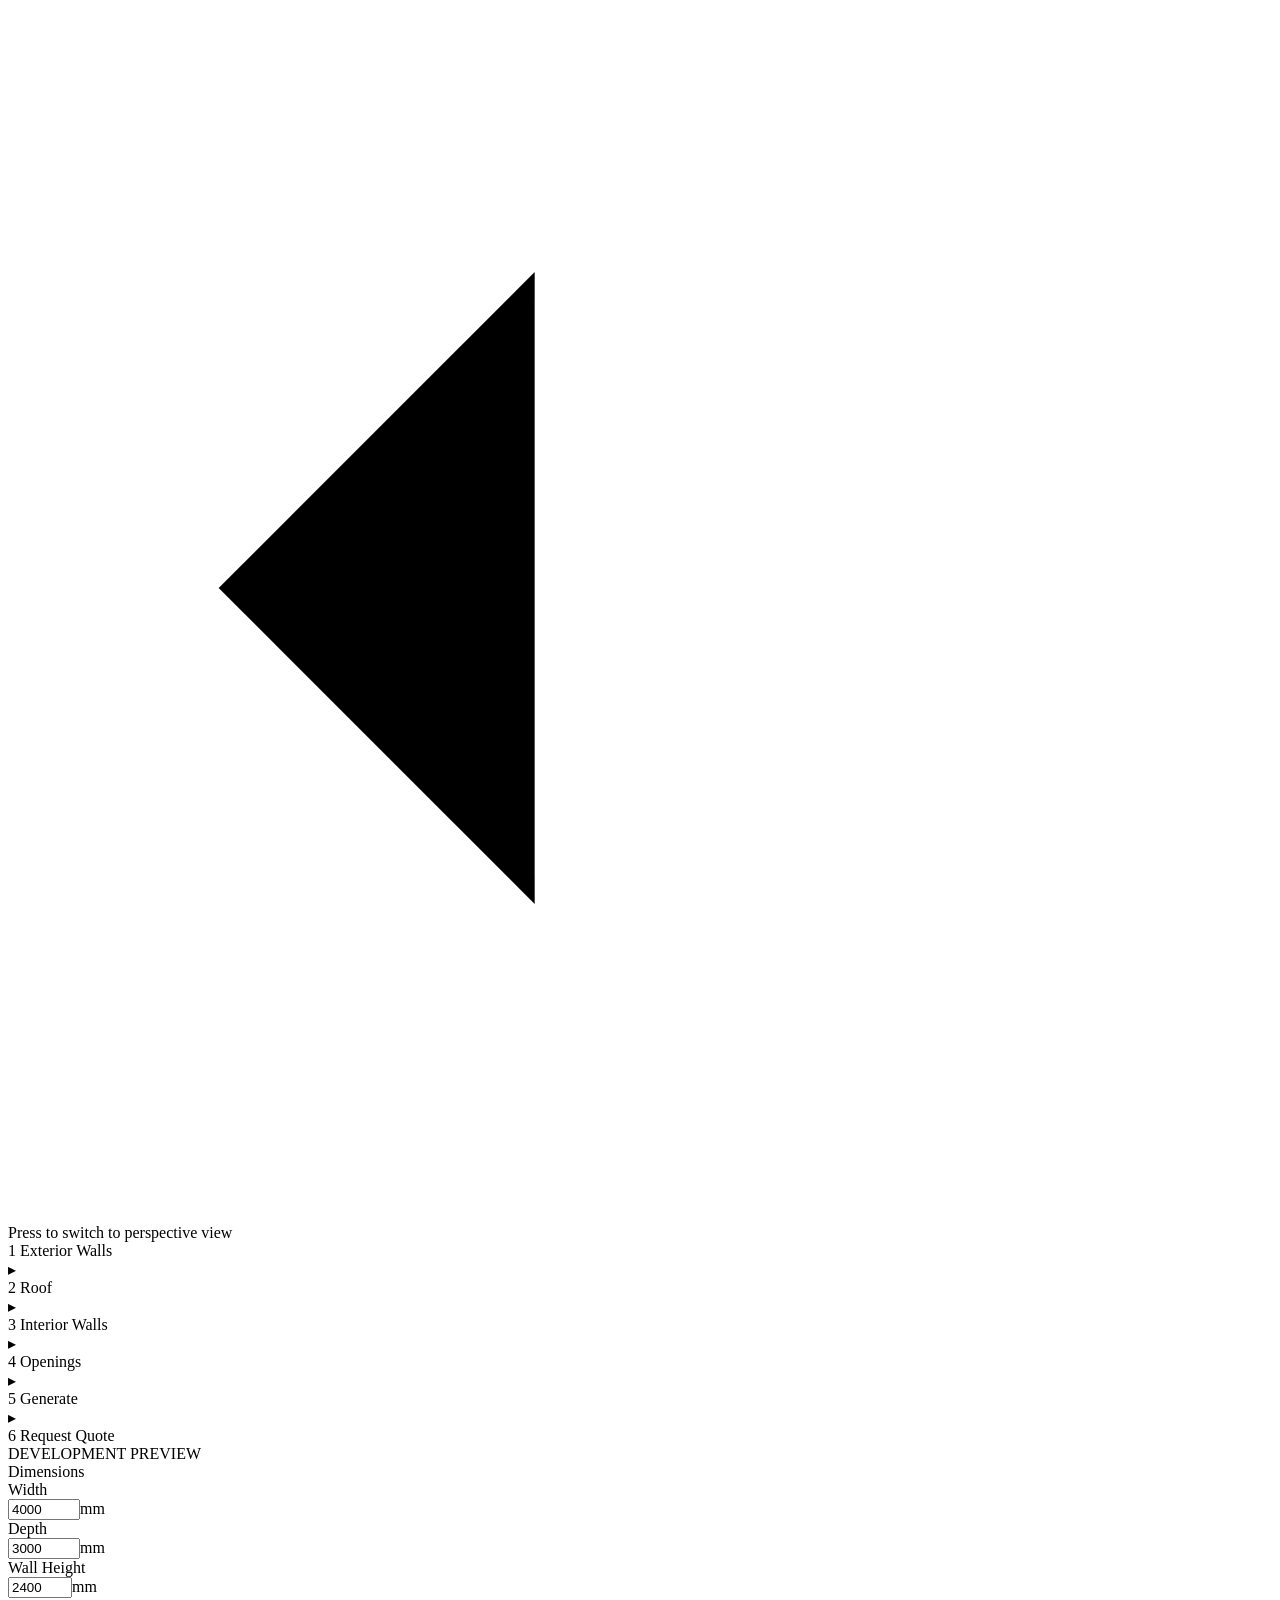
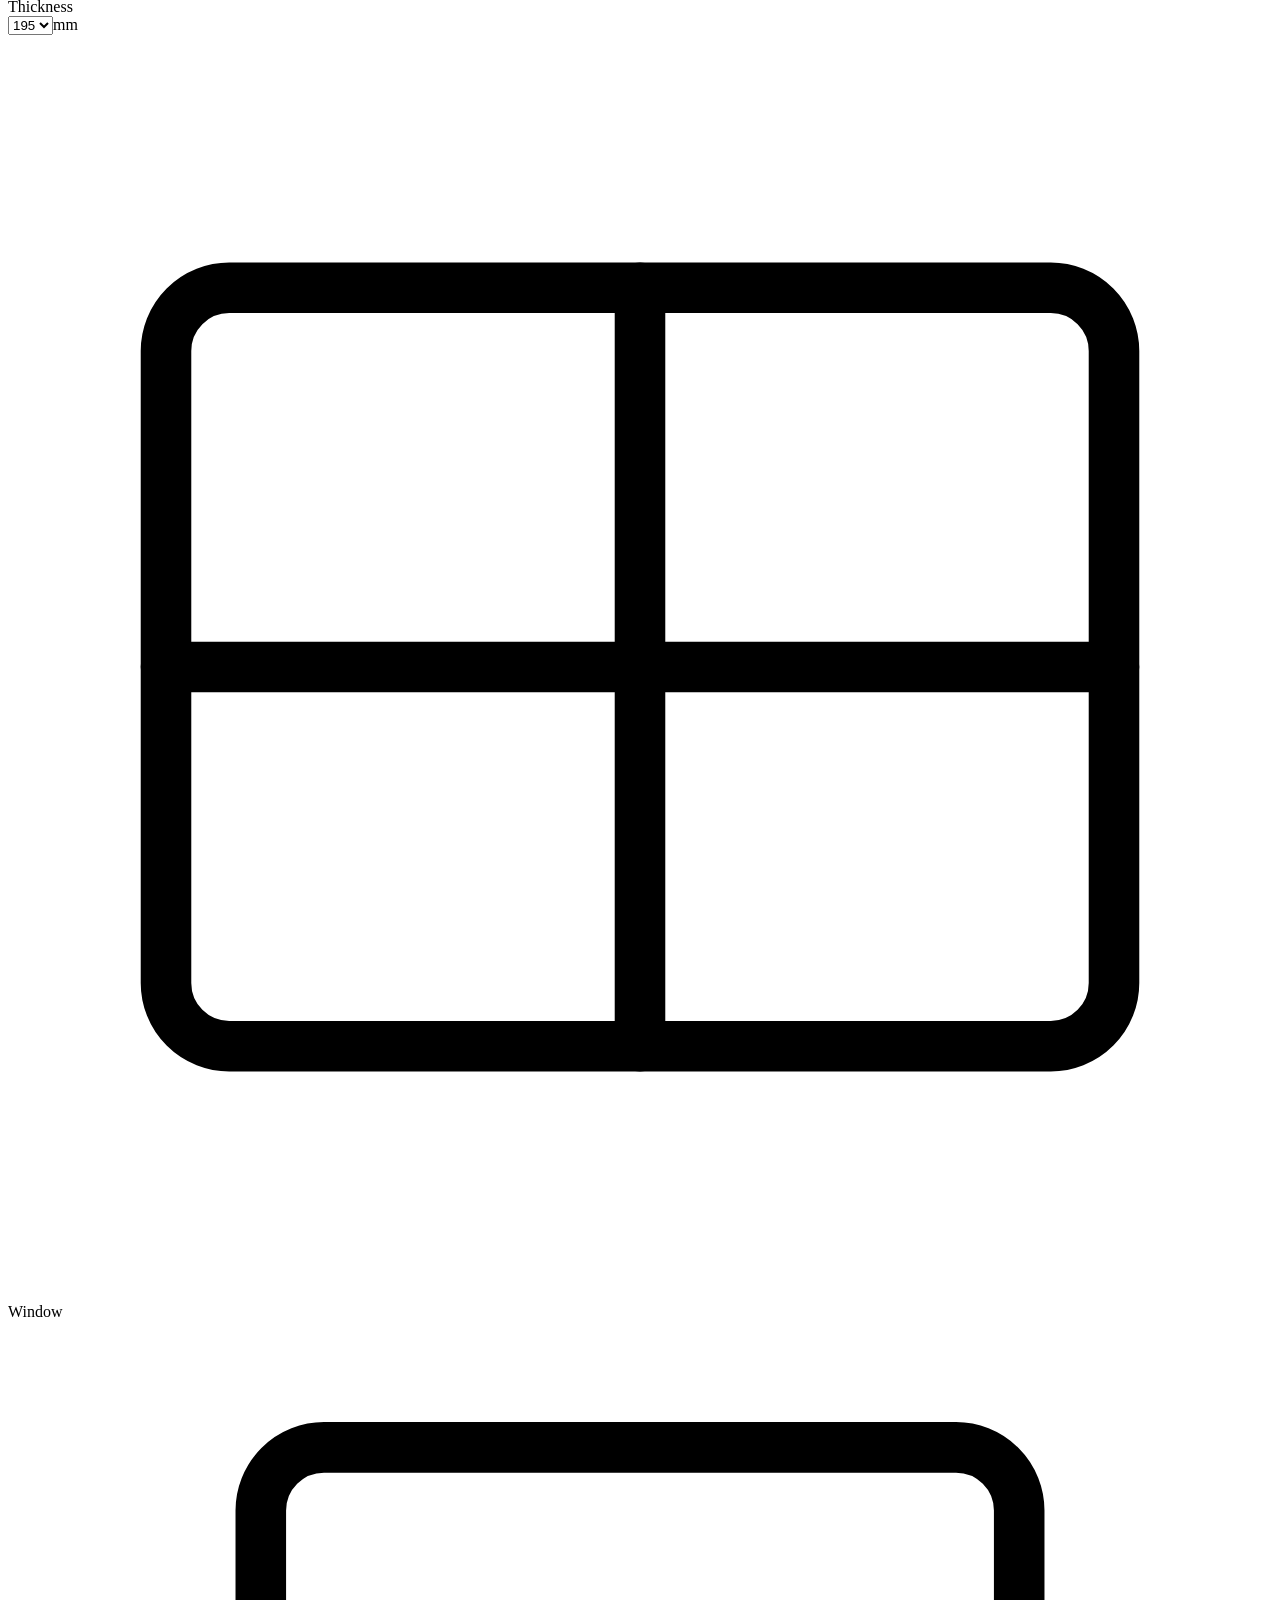
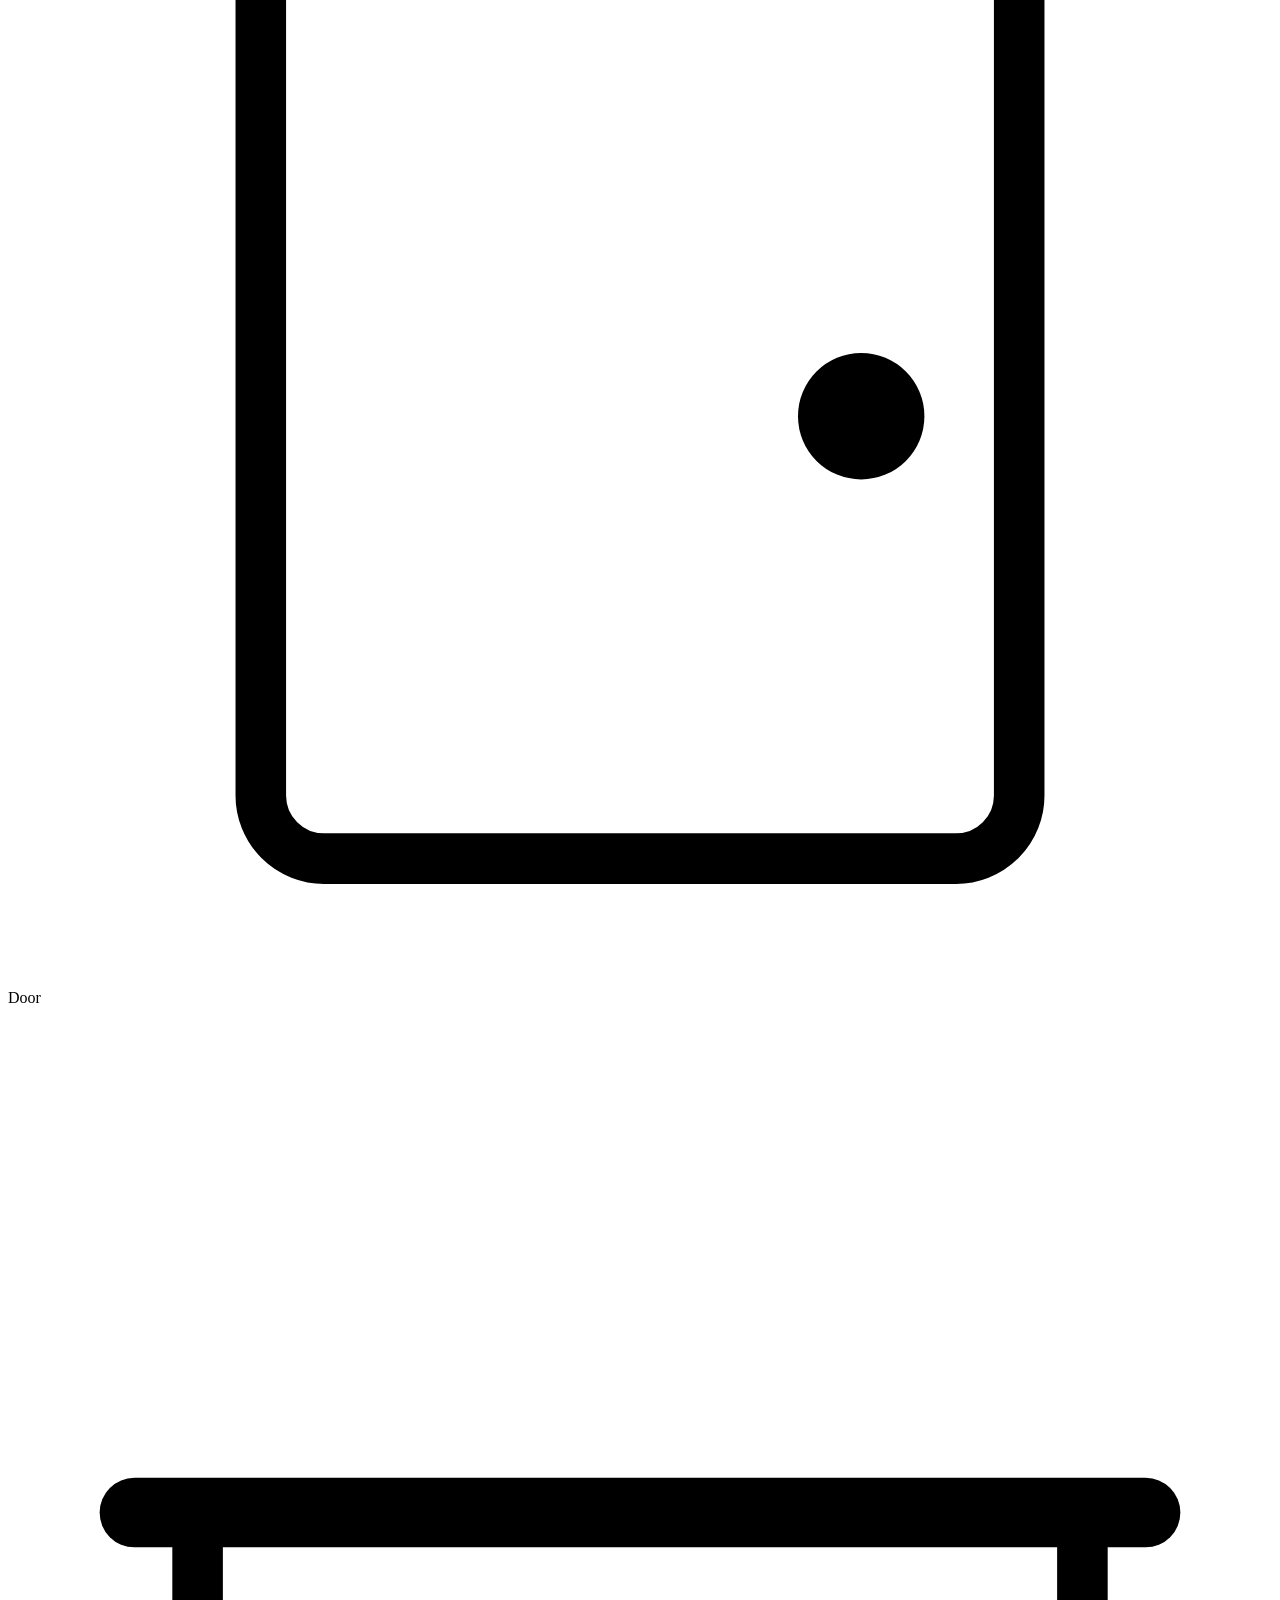
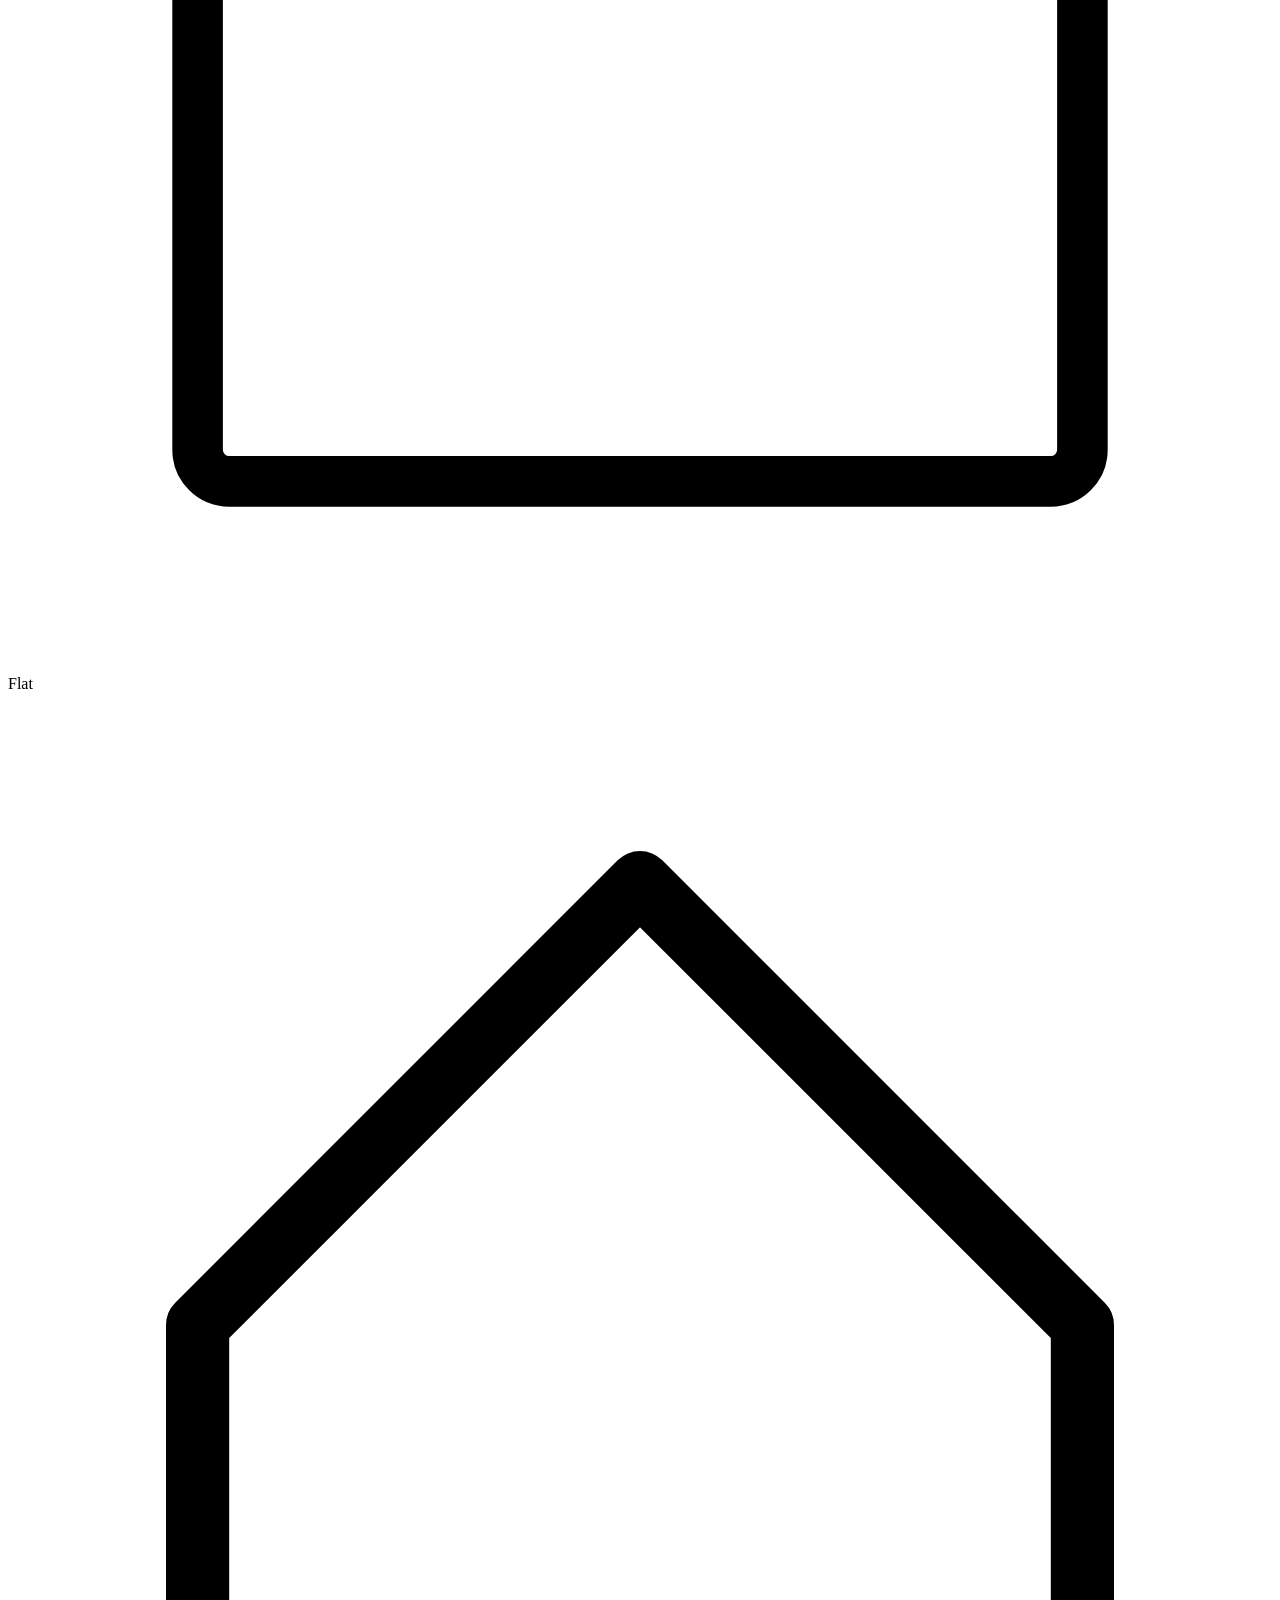
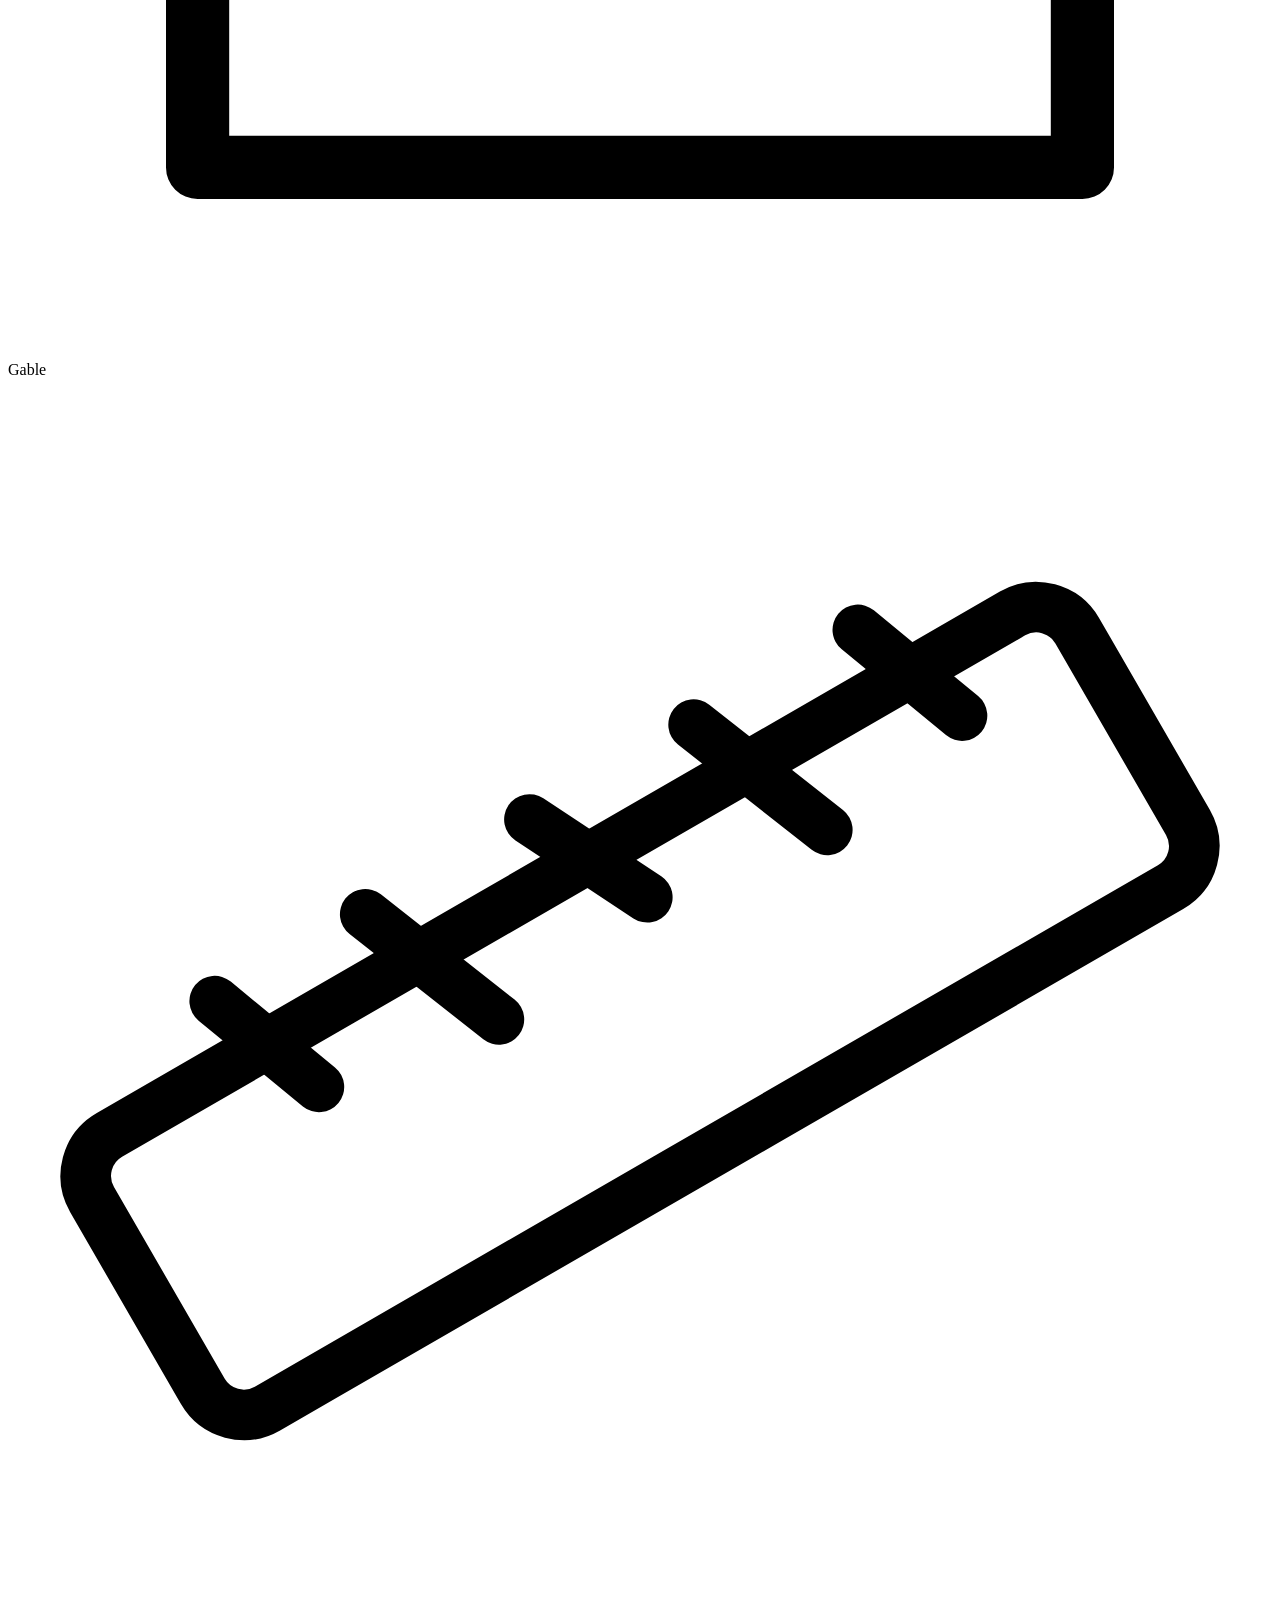
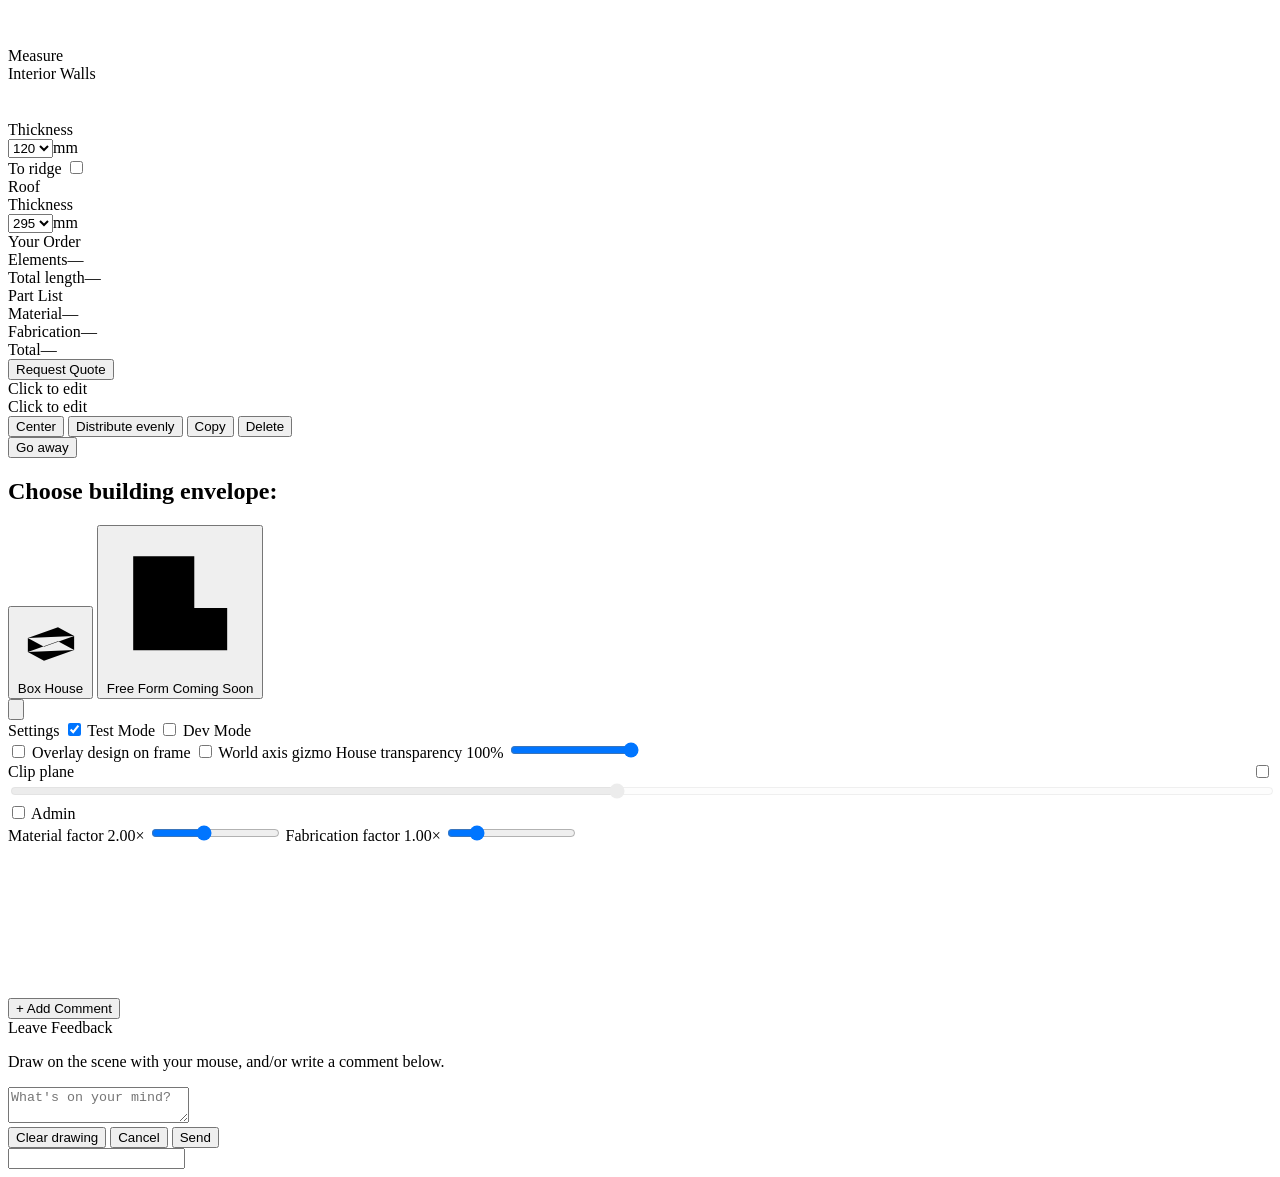
==== commit 2f3731e3: "animation" ====
--- a/src/static/index.html
+++ b/src/static/index.html
@@ -324,10 +324,7 @@
 <div class="hint" id="hint" style="display:none">Click to place your house</div>
 <div class="example-link" id="exampleLink" style="display:none">or <a href="#" id="loadExample">load example</a></div>
 
-<div class="loading-overlay" id="loadingOverlay">
-  <div class="spinner"></div>
-  <div class="loading-text">Generating frame…</div>
-</div>
+<div class="loading-overlay" id="loadingOverlay"></div>
 
 <!-- Settings -->
 <button class="btn-icon glass dev-btn" id="btnDev" title="Settings">
@@ -466,6 +463,15 @@
   </div>
   <div class="quote-error" id="quoteError"></div>
   <button class="btn-buy quote-submit" id="quoteSubmit">Send request</button>
+  <div class="quote-status" id="quoteStatus" aria-live="polite">
+    <div class="quote-status-spinner" aria-hidden="true"></div>
+    <div class="quote-status-check" aria-hidden="true">
+      <svg viewBox="0 0 24 24" fill="none" stroke="currentColor" stroke-width="3" stroke-linecap="round" stroke-linejoin="round">
+        <path d="M5 12l5 5L20 7"/>
+      </svg>
+    </div>
+    <div class="quote-status-text" id="quoteStatusText">Sending request…</div>
+  </div>
 </div>
 </body>
 </html>
